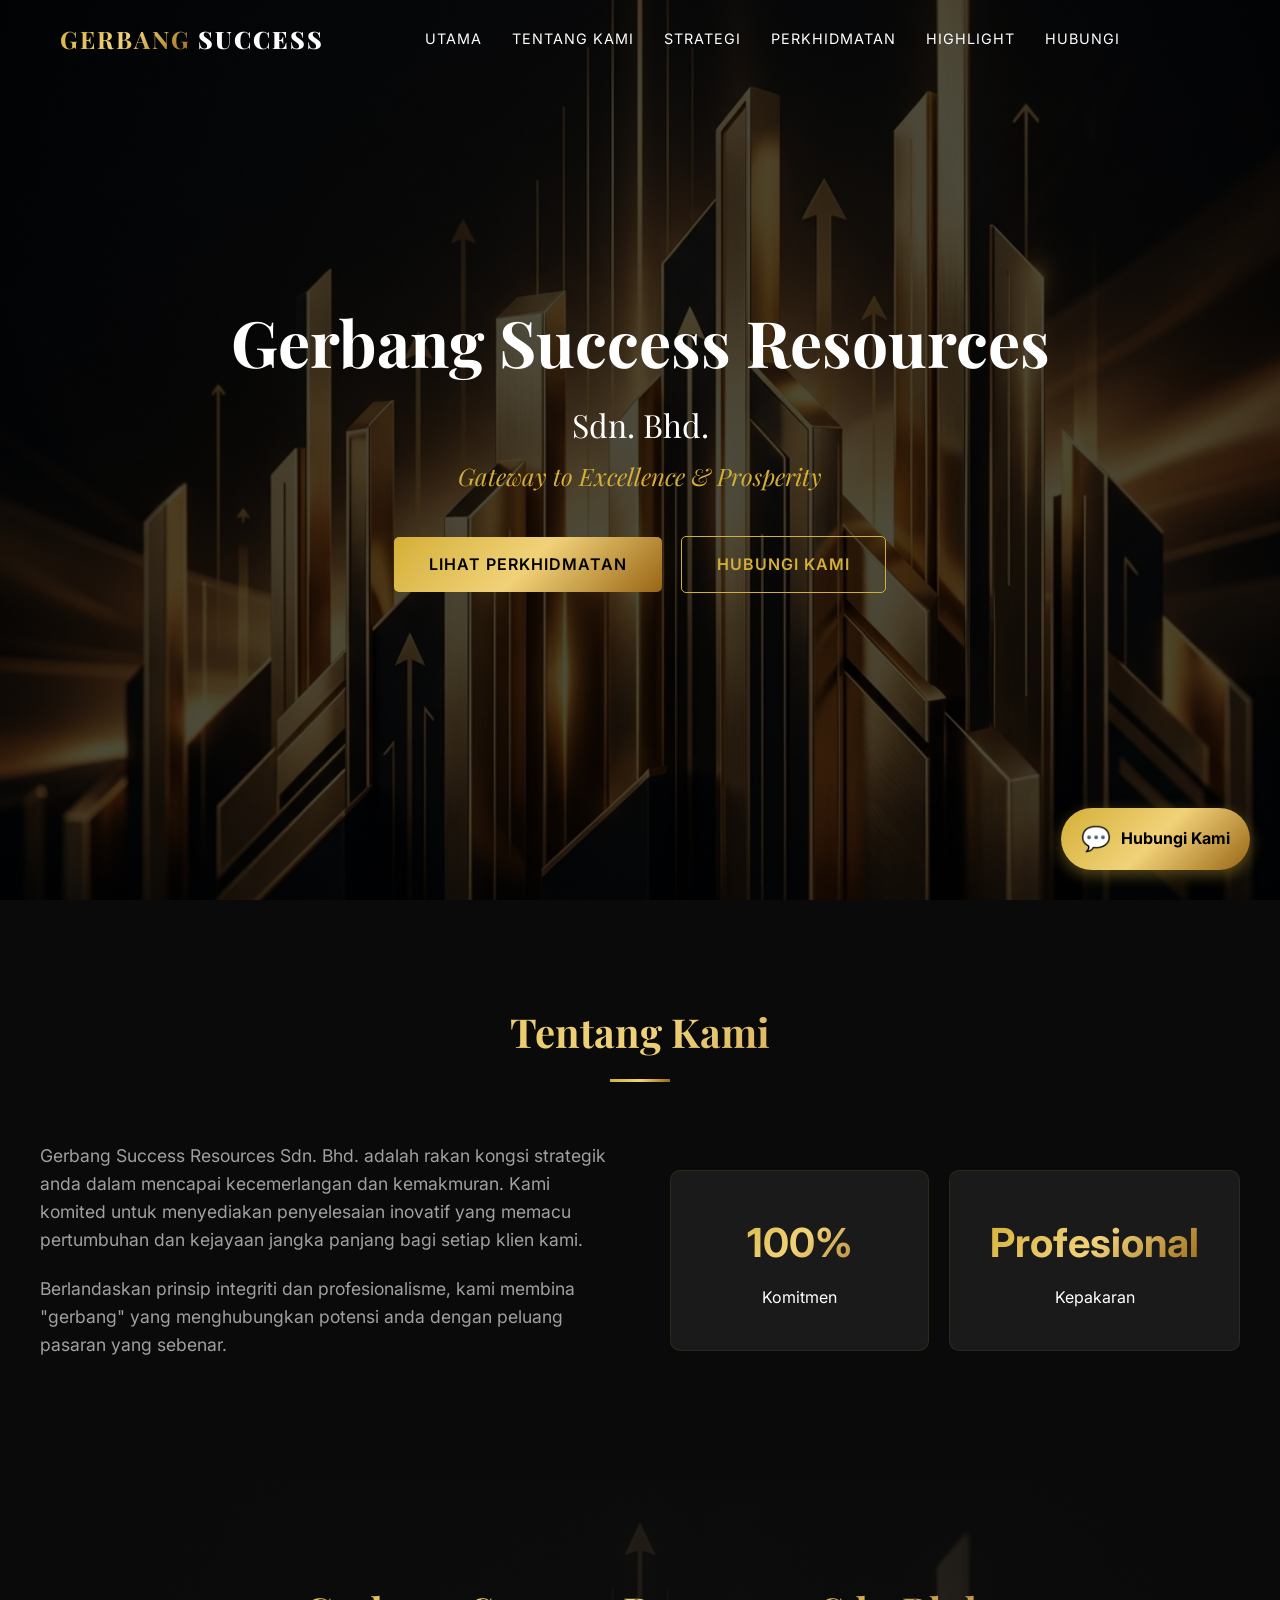
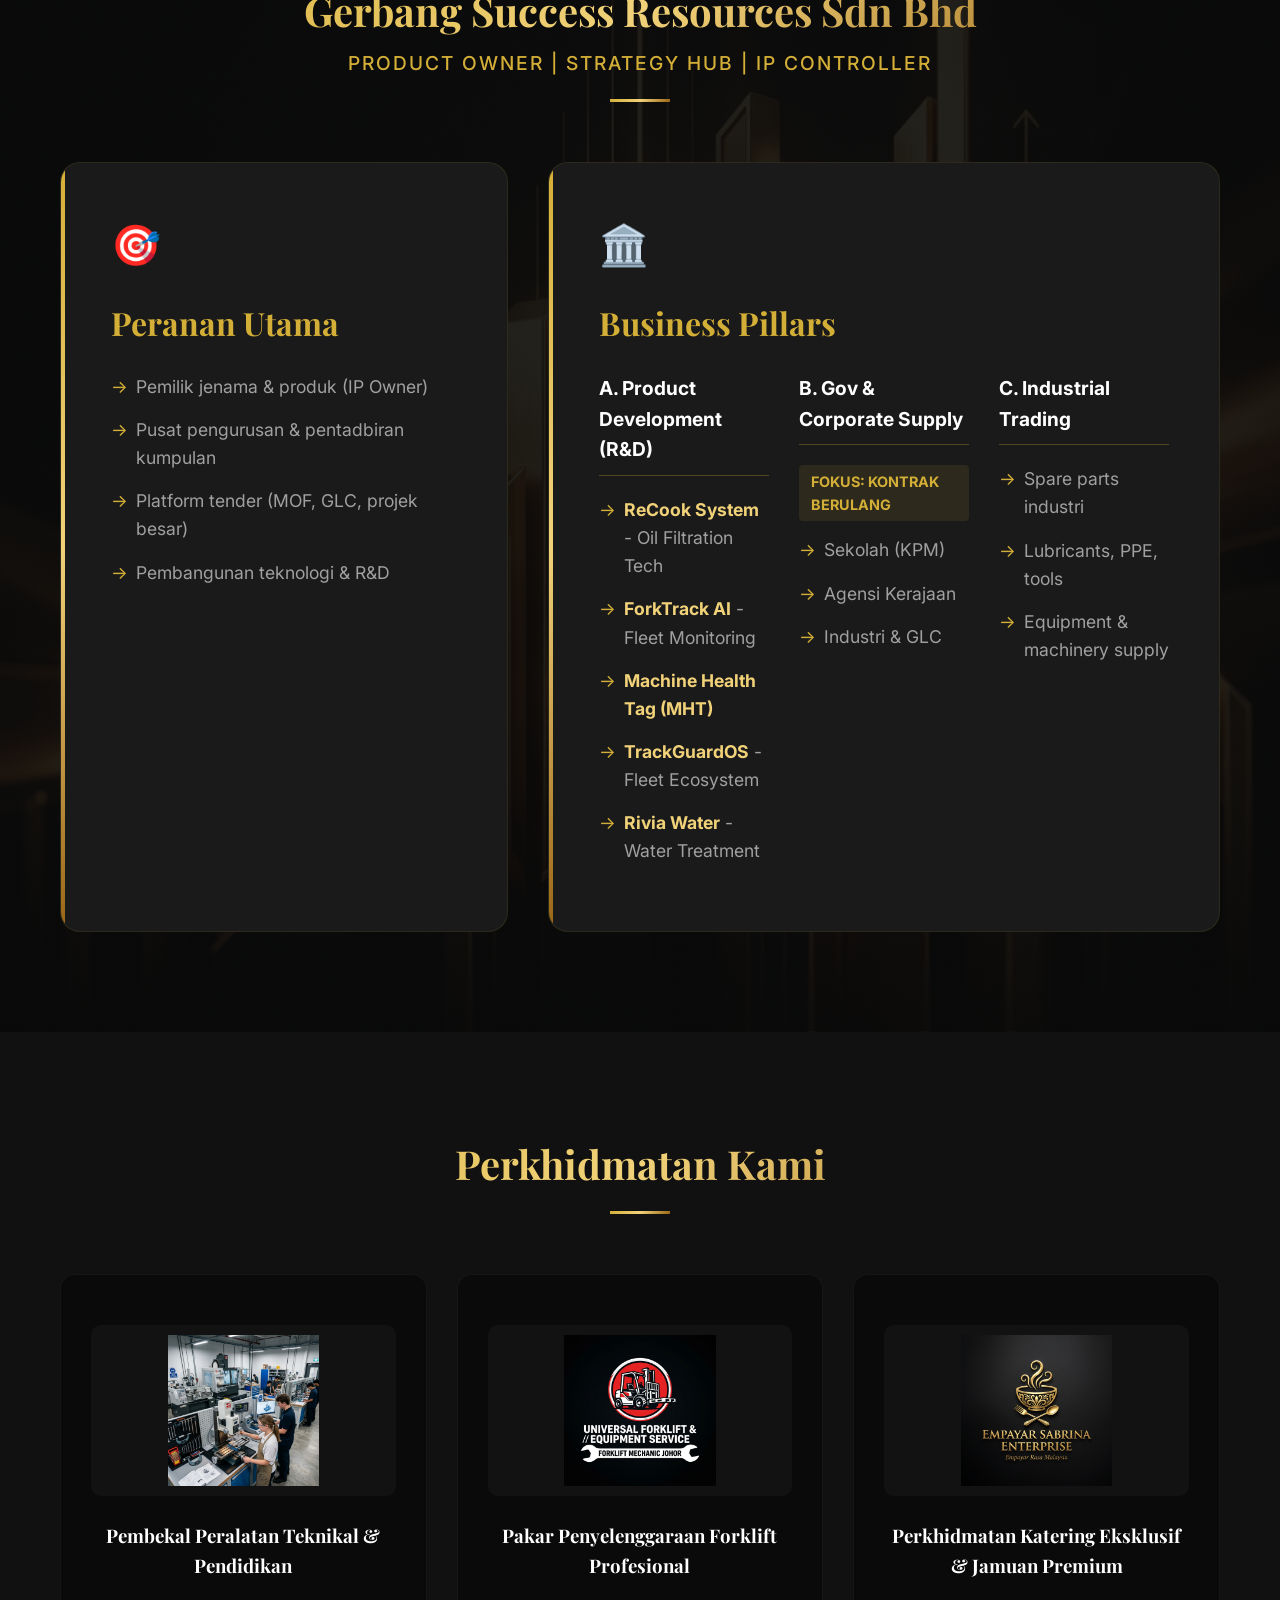
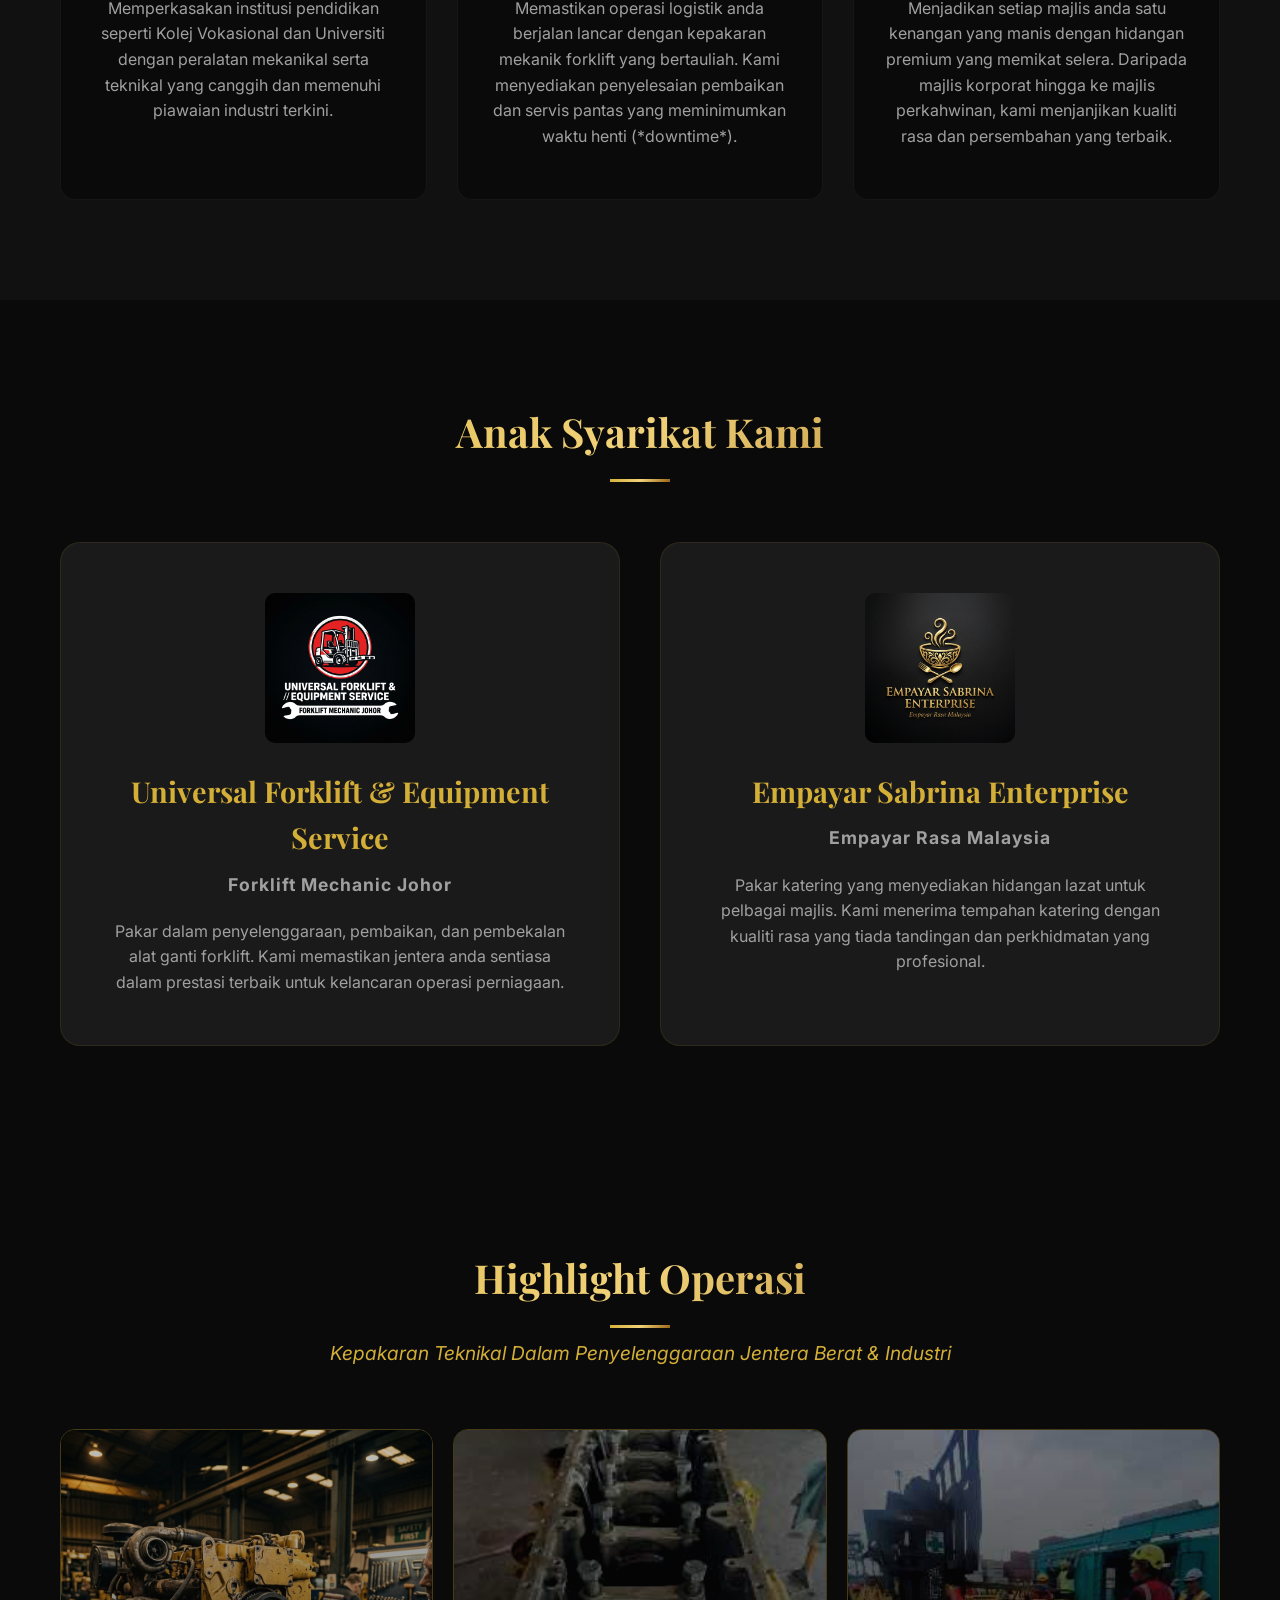
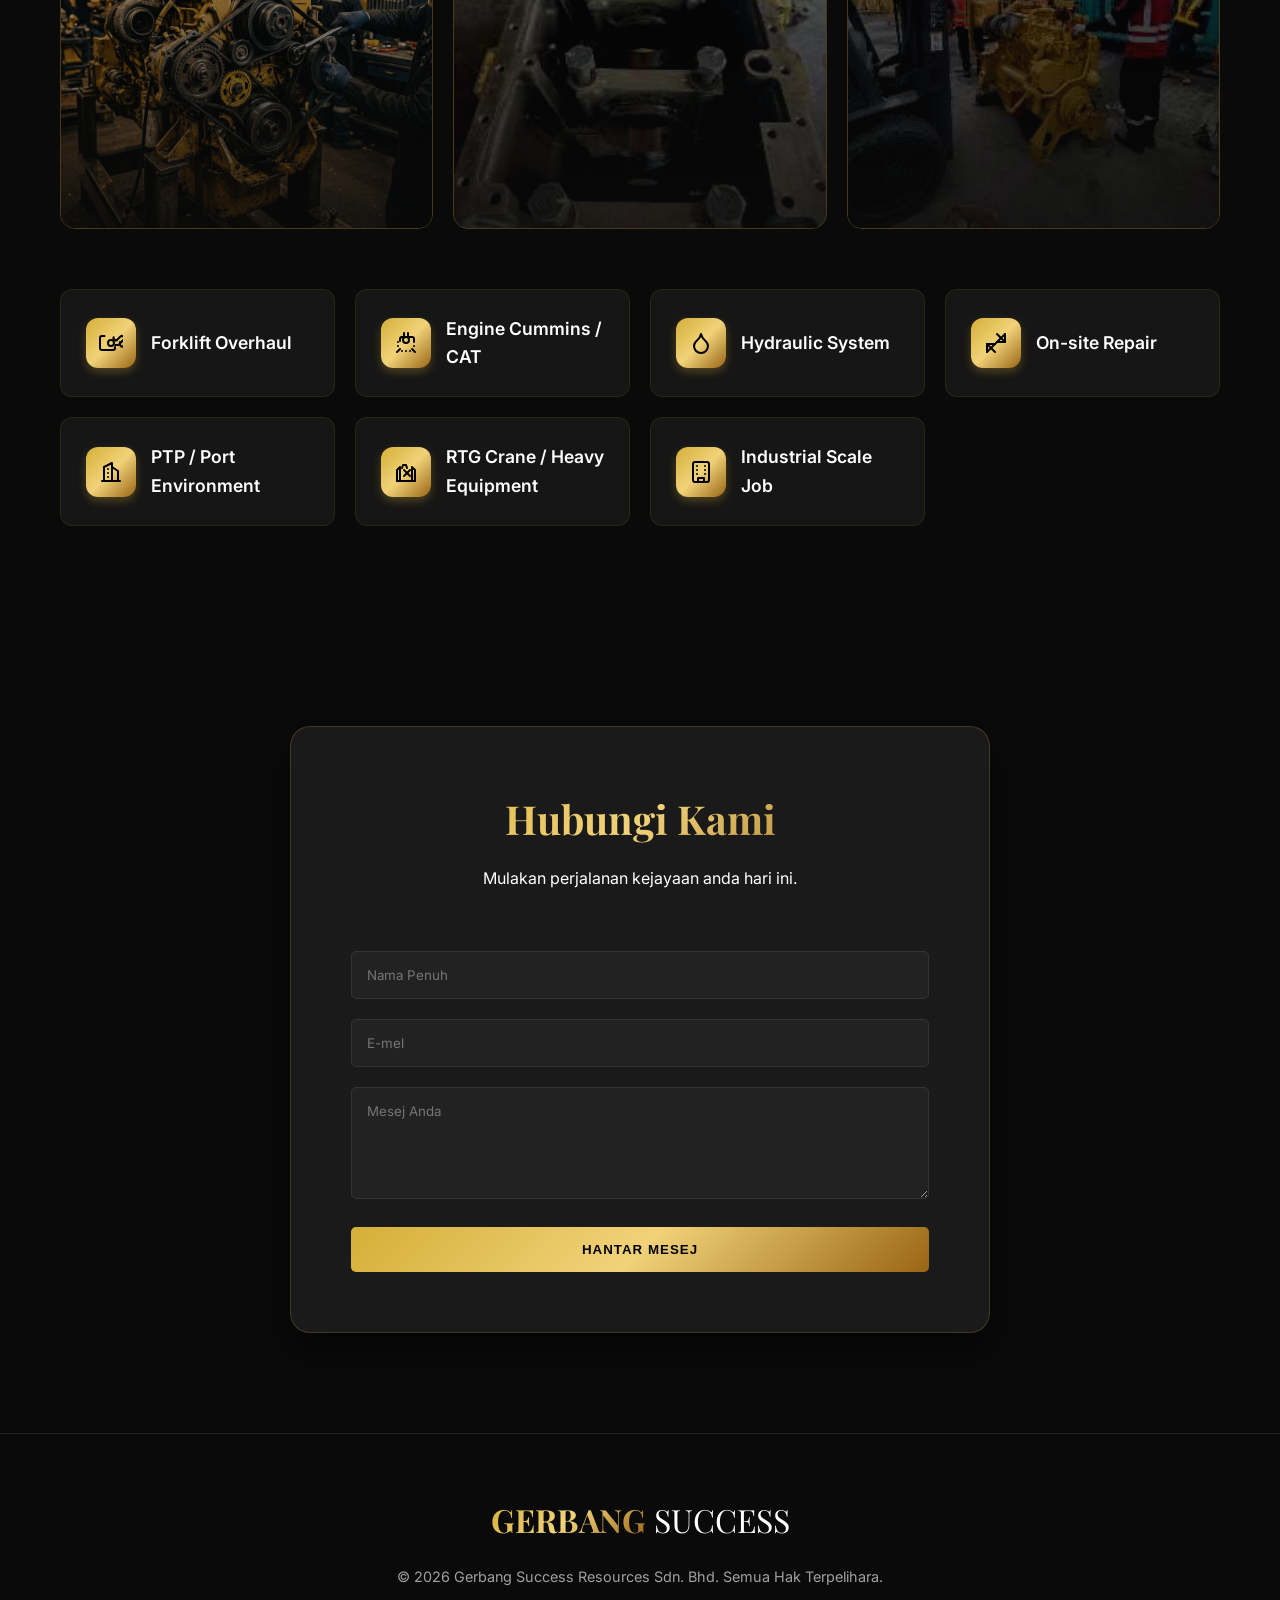
==== index.html @ b946e738 "Add third Business Pillar: Industrial Trading & Supply" ====
<!DOCTYPE html>
<html lang="ms">
<head>
    <meta charset="UTF-8">
    <meta name="viewport" content="width=device-width, initial-scale=1.0">
    <title>Gerbang Success Resources | Excellence & Prosperity</title>
    <link rel="stylesheet" href="index.css">
    <link rel="preconnect" href="https://fonts.googleapis.com">
    <link rel="preconnect" href="https://fonts.gstatic.com" crossorigin>
    <link href="https://fonts.googleapis.com/css2?family=Playfair+Display:ital,wght@0,400..900;1,400..900&family=Inter:wght@100..900&display=swap" rel="stylesheet">
</head>
<body>
    <header id="header">
        <nav class="container">
            <div class="logo">
                <span class="gold-text">GERBANG</span> SUCCESS
            </div>
            <ul class="nav-links">
                <li><a href="#home">Utama</a></li>
                <li><a href="#about">Tentang Kami</a></li>
                <li><a href="#strategy">Strategi</a></li>
                <li><a href="#services">Perkhidmatan</a></li>
                <li><a href="#highlights">Highlight</a></li>
                <li><a href="#contact">Hubungi</a></li>
            </ul>
            <div class="menu-toggle" id="mobile-menu">
                <span></span>
                <span></span>
                <span></span>
            </div>
        </nav>
    </header>

    <section id="home" class="hero">
        <div class="hero-content container">
            <h1 class="fade-in">Gerbang Success Resources <br><span class="subtitle">Sdn. Bhd.</span></h1>
            <p class="tagline fade-in delay-1">Gateway to Excellence & Prosperity</p>
            <div class="cta-group fade-in delay-2">
                <a href="#services" class="btn btn-primary">Lihat Perkhidmatan</a>
                <a href="#contact" class="btn btn-secondary">Hubungi Kami</a>
            </div>
        </div>
    </section>

    <section id="about" class="about container">
        <div class="section-header">
            <h2 class="gold-text">Tentang Kami</h2>
            <div class="divider"></div>
        </div>
        <div class="about-grid">
            <div class="about-text">
                <p>Gerbang Success Resources Sdn. Bhd. adalah rakan kongsi strategik anda dalam mencapai kecemerlangan dan kemakmuran. Kami komited untuk menyediakan penyelesaian inovatif yang memacu pertumbuhan dan kejayaan jangka panjang bagi setiap klien kami.</p>
                <p>Berlandaskan prinsip integriti dan profesionalisme, kami membina "gerbang" yang menghubungkan potensi anda dengan peluang pasaran yang sebenar.</p>
            </div>
            <div class="about-stats">
                <div class="stat-card">
                    <h3 class="gold-text">100%</h3>
                    <p>Komitmen</p>
                </div>
                <div class="stat-card">
                    <h3 class="gold-text">Profesional</h3>
                    <p>Kepakaran</p>
                </div>
            </div>
        </div>
    </section>
    
    <section id="strategy" class="strategy">
        <div class="container">
            <div class="section-header">
                <h2 class="gold-text">Gerbang Success Resources Sdn Bhd</h2>
                <p class="subtitle-gold">Product Owner | Strategy Hub | IP Controller</p>
                <div class="divider"></div>
            </div>

            <div class="strategy-grid">
                <!-- Peranan Utama Card -->
                <div class="strategy-card main-roles">
                    <div class="card-icon">🎯</div>
                    <h3>Peranan Utama</h3>
                    <ul>
                        <li>Pemilik jenama & produk (IP Owner)</li>
                        <li>Pusat pengurusan & pentadbiran kumpulan</li>
                        <li>Platform tender (MOF, GLC, projek besar)</li>
                        <li>Pembangunan teknologi & R&D</li>
                    </ul>
                </div>

                <!-- Business Pillars Card -->
                <div class="strategy-card pillars">
                    <div class="card-icon">🏛️</div>
                    <h3>Business Pillars</h3>
                    <div class="pillars-subgrid">
                        <div class="pillar-box">
                            <h4>A. Product Development (R&D)</h4>
                            <ul>
                                <li><strong>ReCook System</strong> - Oil Filtration Tech</li>
                                <li><strong>ForkTrack AI</strong> - Fleet Monitoring</li>
                                <li><strong>Machine Health Tag (MHT)</strong></li>
                                <li><strong>TrackGuardOS</strong> - Fleet Ecosystem</li>
                                <li><strong>Rivia Water</strong> - Water Treatment</li>
                            </ul>
                        </div>
                        <div class="pillar-box">
                            <h4>B. Gov & Corporate Supply</h4>
                            <p class="focus-text">Fokus: Kontrak Berulang</p>
                            <ul>
                                <li>Sekolah (KPM)</li>
                                <li>Agensi Kerajaan</li>
                                <li>Industri & GLC</li>
                            </ul>
                        </div>
                        <div class="pillar-box">
                            <h4>C. Industrial Trading</h4>
                            <ul>
                                <li>Spare parts industri</li>
                                <li>Lubricants, PPE, tools</li>
                                <li>Equipment & machinery supply</li>
                            </ul>
                        </div>
                    </div>
                </div>
            </div>
        </div>
    </section>

    <section id="services" class="services">
        <div class="container">
            <div class="section-header">
                <h2 class="gold-text">Perkhidmatan Kami</h2>
                <div class="divider"></div>
            </div>
            <div class="services-grid">
                <div class="service-card">
                    <div class="service-img">
                        <img src="tech_edu_service.png" alt="Peralatan Teknikal">
                    </div>
                    <h3>Pembekal Peralatan Teknikal & Pendidikan</h3>
                    <p>Memperkasakan institusi pendidikan seperti Kolej Vokasional dan Universiti dengan peralatan mekanikal serta teknikal yang canggih dan memenuhi piawaian industri terkini.</p>
                </div>
                <div class="service-card">
                    <div class="service-img">
                        <img src="forklift_logo.png" alt="Servis Forklift">
                    </div>
                    <h3>Pakar Penyelenggaraan Forklift Profesional</h3>
                    <p>Memastikan operasi logistik anda berjalan lancar dengan kepakaran mekanik forklift yang bertauliah. Kami menyediakan penyelesaian pembaikan dan servis pantas yang meminimumkan waktu henti (*downtime*).</p>
                </div>
                <div class="service-card">
                    <div class="service-img">
                        <img src="catering_logo.png" alt="Katering Premium">
                    </div>
                    <h3>Perkhidmatan Katering Eksklusif & Jamuan Premium</h3>
                    <p>Menjadikan setiap majlis anda satu kenangan yang manis dengan hidangan premium yang memikat selera. Daripada majlis korporat hingga ke majlis perkahwinan, kami menjanjikan kualiti rasa dan persembahan yang terbaik.</p>
                </div>
            </div>
        </div>
    </section>

    <section id="subsidiaries" class="subsidiaries">
        <div class="container">
            <div class="section-header">
                <h2 class="gold-text">Anak Syarikat Kami</h2>
                <div class="divider"></div>
            </div>
            <div class="subsidiary-grid">
                <div class="sub-card">
                    <div class="sub-logo-img">
                        <img src="forklift_logo.png" alt="Universal Forklift Logo">
                    </div>
                    <h3>Universal Forklift & Equipment Service</h3>
                    <p class="sub-tag">Forklift Mechanic Johor</p>
                    <p>Pakar dalam penyelenggaraan, pembaikan, dan pembekalan alat ganti forklift. Kami memastikan jentera anda sentiasa dalam prestasi terbaik untuk kelancaran operasi perniagaan.</p>
                </div>
                <div class="sub-card">
                    <div class="sub-logo-img">
                        <img src="catering_logo.png" alt="Empayar Sabrina Logo">
                    </div>
                    <h3>Empayar Sabrina Enterprise</h3>
                    <p class="sub-tag">Empayar Rasa Malaysia</p>
                    <p>Pakar katering yang menyediakan hidangan lazat untuk pelbagai majlis. Kami menerima tempahan katering dengan kualiti rasa yang tiada tandingan dan perkhidmatan yang profesional.</p>
                </div>
            </div>
        </div>
    </section>

    <section id="highlights" class="highlights">
        <div class="container">
            <div class="section-header">
                <h2 class="gold-text">Highlight Operasi</h2>
                <div class="divider"></div>
                <p class="highlight-intro">Kepakaran Teknikal Dalam Penyelenggaraan Jentera Berat & Industri</p>
            </div>
            
            <div class="highlight-grid">
                <div class="highlight-image-box">
                    <img src="repair_engine_1.png" alt="Forklift Overhaul">
                    <div class="image-caption">Proses Overhaul Enjin (HD)</div>
                </div>
                <div class="highlight-image-box">
                    <img src="engine_block_cat.jpg" alt="Engine Cummins / CAT" class="overlay-img">
                    <div class="image-caption">Komponen Enjin CAT / Cummins</div>
                </div>
                <div class="highlight-image-box">
                    <img src="port_onsite_repair.jpg" alt="PTP / Port Environment" class="overlay-img">
                    <div class="image-caption">On-site Repair @ PTP Port</div>
                </div>
            </div>

            <div class="highlight-list">
                <div class="highlight-item">
                    <div class="icon-box">
                        <svg width="24" height="24" viewBox="0 0 24 24" fill="none" stroke="currentColor" stroke-width="2" stroke-linecap="round" stroke-linejoin="round"><path d="M14.7 6.3a1 1 0 0 0 0 1.4l1.6 1.6a1 1 0 0 0 1.4 0l3.77-3.77a2 2 0 0 1 2.82 0l.3.3a2 2 0 0 1 0 2.82l-3.78 3.78a1 1 0 0 0 0 1.4l1.6 1.6a1 1 0 0 0 1.4 0l3.78-3.78a2 2 0 0 1 2.82 0l.3.3a2 2 0 0 1 0 2.82l-3.78 3.78a1 1 0 0 0 0 1.4l1.6 1.6a1 1 0 0 0 1.4 0l3.77-3.77a2 2 0 0 1 2.82 0l.3.3a2 2 0 0 1 0 2.82l-3.77 3.77a1 1 0 0 0 0 1.4l1.6 1.6a1 1 0 0 0 1.4 0l3.77-3.77a2 2 0 0 1 2.82 0l.3.3a2 2 0 0 1 0 2.82l-3.77 3.77"></path><circle cx="12" cy="12" r="3"></circle><path d="M16 16v1a2 2 0 0 1-2 2H3a2 2 0 0 1-2-2V7a2 2 0 0 1 2-2h2.5"></path><path d="M21 11v1a2 2 0 0 1-2 2h-2.5"></path></svg>
                    </div>
                    <h3>Forklift Overhaul</h3>
                </div>
                <div class="highlight-item">
                    <div class="icon-box">
                        <svg width="24" height="24" viewBox="0 0 24 24" fill="none" stroke="currentColor" stroke-width="2" stroke-linecap="round" stroke-linejoin="round"><path d="M10 2v3a1 1 0 0 0 1 1h2a1 1 0 0 0 1-1V2"></path><path d="M4 11v.01"></path><path d="M4 15v.01"></path><path d="M8 20v.01"></path><path d="M12 20v.01"></path><path d="M16 20v.01"></path><path d="M20 15v.01"></path><path d="M20 11v.01"></path><path d="M14 6h4a2 2 0 0 1 2 2v2"></path><path d="M6 10V8a2 2 0 0 1 2-2h2"></path><path d="m3 21 3-3"></path><path d="m21 21-3-3"></path><path d="M12 12a3 3 0 1 0 0-6 3 3 0 0 0 0 6Z"></path></svg>
                    </div>
                    <h3>Engine Cummins / CAT</h3>
                </div>
                <div class="highlight-item">
                    <div class="icon-box">
                        <svg width="24" height="24" viewBox="0 0 24 24" fill="none" stroke="currentColor" stroke-width="2" stroke-linecap="round" stroke-linejoin="round"><path d="M12 22a7 7 0 0 0 7-7c0-2-1-3.9-3-5.5s-3.5-4-4-6.5c-.5 2.5-2 4.9-4 6.5C6 11.1 5 13 5 15a7 7 0 0 0 7 7Z"></path></svg>
                    </div>
                    <h3>Hydraulic System</h3>
                </div>
                <div class="highlight-item">
                    <div class="icon-box">
                        <svg width="24" height="24" viewBox="0 0 24 24" fill="none" stroke="currentColor" stroke-width="2" stroke-linecap="round" stroke-linejoin="round"><path d="m21 11-8-8"></path><path d="M21 3v8h-8"></path><path d="M21 3 3 21"></path><path d="m3 13 8 8"></path><path d="M3 21v-8h8"></path></svg>
                    </div>
                    <h3>On-site Repair</h3>
                </div>
                <div class="highlight-item">
                    <div class="icon-box">
                        <svg width="24" height="24" viewBox="0 0 24 24" fill="none" stroke="currentColor" stroke-width="2" stroke-linecap="round" stroke-linejoin="round"><path d="M3 21h18"></path><path d="M5 21V7l8-4v18"></path><path d="M19 21V11l-6-4v14"></path><path d="M9 9v.01"></path><path d="M9 13v.01"></path><path d="M9 17v.01"></path></svg>
                    </div>
                    <h3>PTP / Port Environment</h3>
                </div>
                <div class="highlight-item">
                    <div class="icon-box">
                        <svg width="24" height="24" viewBox="0 0 24 24" fill="none" stroke="currentColor" stroke-width="2" stroke-linecap="round" stroke-linejoin="round"><path d="M3 21h18"></path><path d="m13 13-3-3"></path><path d="m13 13 3-3"></path><path d="m13 13-3 3"></path><path d="m13 13 3 3"></path><path d="M21 21V10l-3-3v14"></path><path d="M3 21V10l3-3v14"></path><path d="m13 8-1-3h-3l-1 3"></path></svg>
                    </div>
                    <h3>RTG Crane / Heavy Equipment</h3>
                </div>
                <div class="highlight-item">
                    <div class="icon-box">
                        <svg width="24" height="24" viewBox="0 0 24 24" fill="none" stroke="currentColor" stroke-width="2" stroke-linecap="round" stroke-linejoin="round"><rect width="16" height="20" x="4" y="2" rx="2" ry="2"></rect><path d="M9 22v-4h6v4"></path><path d="M8 6h.01"></path><path d="M16 6h.01"></path><path d="M8 10h.01"></path><path d="M16 10h.01"></path><path d="M8 14h.01"></path><path d="M16 14h.01"></path></svg>
                    </div>
                    <h3>Industrial Scale Job</h3>
                </div>
            </div>
        </div>
    </section>

    <section id="contact" class="contact container">
        <div class="contact-box">
            <div class="section-header">
                <h2 class="gold-text">Hubungi Kami</h2>
                <p>Mulakan perjalanan kejayaan anda hari ini.</p>
            </div>
            <form class="contact-form">
                <div class="form-group">
                    <input type="text" placeholder="Nama Penuh" required>
                </div>
                <div class="form-group">
                    <input type="email" placeholder="E-mel" required>
                </div>
                <div class="form-group">
                    <textarea placeholder="Mesej Anda" rows="5" required></textarea>
                </div>
                <button type="submit" class="btn btn-primary full-width">Hantar Mesej</button>
            </form>
        </div>
    </section>

    <footer>
        <div class="container">
            <div class="footer-content">
                <div class="footer-logo">
                    <span class="gold-text">GERBANG</span> SUCCESS
                </div>
                <p>&copy; 2026 Gerbang Success Resources Sdn. Bhd. Semua Hak Terpelihara.</p>
            </div>
        </div>
    </footer>

    <a href="https://wa.me/60177045095" class="whatsapp-float" target="_blank">
        <span class="wa-icon">💬</span>
        <span class="wa-text">Hubungi Kami</span>
    </a>

    <script src="main.js"></script>
</body>
</html>
---- index.css ----
:root {
    --primary-gold: #D4AF37;
    --light-gold: #F1D279;
    --dark-gold: #996515;
    --bg-black: #0A0A0A;
    --bg-card: #1A1A1A;
    --text-white: #FFFFFF;
    --text-gray: #A0A0A0;
    --font-heading: 'Playfair Display', serif;
    --font-body: 'Inter', sans-serif;
    --gold-gradient: linear-gradient(135deg, #D4AF37 0%, #F1D279 50%, #996515 100%);
}

* {
    margin: 0;
    padding: 0;
    box-sizing: border-box;
}

html {
    scroll-behavior: smooth;
}

body {
    background-color: var(--bg-black);
    color: var(--text-white);
    font-family: var(--font-body);
    line-height: 1.6;
    overflow-x: hidden;
}

.container {
    max-width: 1200px;
    margin: 0 auto;
    padding: 0 20px;
}

.gold-text {
    background: var(--gold-gradient);
    -webkit-background-clip: text;
    -webkit-text-fill-color: transparent;
    font-weight: bold;
}

/* Header & Nav */
header {
    position: fixed;
    top: 0;
    width: 100%;
    z-index: 1000;
    padding: 20px 0;
    transition: background 0.3s ease;
}

header.scrolled {
    background: rgba(10, 10, 10, 0.95);
    backdrop-filter: blur(10px);
    border-bottom: 1px solid rgba(212, 175, 55, 0.2);
    padding: 15px 0;
}

nav {
    display: flex;
    justify-content: space-between;
    align-items: center;
}

.logo {
    font-family: var(--font-heading);
    font-size: 1.5rem;
    font-weight: 900;
    letter-spacing: 2px;
}

.nav-links {
    display: flex;
    list-style: none;
    gap: 30px;
}

.nav-links a {
    text-decoration: none;
    color: var(--text-white);
    font-size: 0.9rem;
    text-transform: uppercase;
    letter-spacing: 1px;
    transition: color 0.3s;
}

.nav-links a:hover {
    color: var(--primary-gold);
}

/* Hero Section */
.hero {
    height: 100vh;
    background: linear-gradient(rgba(0,0,0,0.7), rgba(0,0,0,0.7)), url('hero_background.png');
    background-size: cover;
    background-position: center;
    display: flex;
    align-items: center;
    text-align: center;
}

.hero h1 {
    font-family: var(--font-heading);
    font-size: 4rem;
    margin-bottom: 10px;
    line-height: 1.1;
}

.hero .subtitle {
    font-size: 2rem;
    font-weight: 300;
}

.hero .tagline {
    font-size: 1.5rem;
    color: var(--primary-gold);
    margin-bottom: 40px;
    font-style: italic;
    font-family: var(--font-heading);
}

/* Buttons */
.btn {
    padding: 15px 35px;
    border-radius: 5px;
    text-decoration: none;
    font-weight: 600;
    text-transform: uppercase;
    letter-spacing: 1px;
    transition: all 0.3s ease;
    display: inline-block;
    cursor: pointer;
}

.btn-primary {
    background: var(--gold-gradient);
    color: #000;
    border: none;
}

.btn-primary:hover {
    transform: translateY(-3px);
    box-shadow: 0 10px 20px rgba(212, 175, 55, 0.3);
}

.btn-secondary {
    background: transparent;
    color: var(--primary-gold);
    border: 1px solid var(--primary-gold);
    margin-left: 15px;
}

.btn-secondary:hover {
    background: rgba(212, 175, 55, 0.1);
    transform: translateY(-3px);
}

/* Section Header */
.section-header {
    text-align: center;
    margin-bottom: 60px;
}

.section-header h2 {
    font-family: var(--font-heading);
    font-size: 2.5rem;
    margin-bottom: 15px;
}

.divider {
    width: 60px;
    height: 3px;
    background: var(--gold-gradient);
    margin: 0 auto;
}

/* About Section */
.about {
    padding: 100px 0;
}

.about-grid {
    display: grid;
    grid-template-columns: 1fr 1fr;
    gap: 60px;
    align-items: center;
}

.about-text p {
    margin-bottom: 20px;
    color: var(--text-gray);
    font-size: 1.1rem;
}

.about-stats {
    display: grid;
    grid-template-columns: 1fr 1fr;
    gap: 20px;
}

.stat-card {
    background: var(--bg-card);
    padding: 40px;
    border-radius: 10px;
    text-align: center;
    border: 1px solid rgba(212, 175, 55, 0.1);
}

.stat-card h3 {
    font-size: 2.5rem;
    margin-bottom: 10px;
}

/* Services Section */
.services {
    padding: 100px 0;
    background: #111;
}

.services-grid {
    display: grid;
    grid-template-columns: repeat(auto-fit, minmax(300px, 1fr));
    gap: 30px;
}

.service-card {
    background: var(--bg-black);
    padding: 50px 30px;
    border-radius: 15px;
    text-align: center;
    transition: transform 0.3s;
    border: 1px solid rgba(255, 255, 255, 0.05);
}

.service-card:hover {
    transform: translateY(-10px);
    border-color: var(--primary-gold);
}

.service-img {
    width: 100%;
    aspect-ratio: 16 / 9;
    margin-bottom: 25px;
    overflow: hidden;
    border-radius: 10px;
    background: rgba(255, 255, 255, 0.03);
    display: flex;
    align-items: center;
    justify-content: center;
}

.service-img img {
    width: 100%;
    height: 100%;
    object-fit: contain; /* Changed to contain to respect logo ratios */
    padding: 10px; /* Add some padding for logos */
    transition: transform 0.3s;
}

.service-card:hover .service-img img {
    transform: scale(1.1);
}

.service-card h3 {
    margin-bottom: 15px;
    font-family: var(--font-heading);
}

.service-card p {
    color: var(--text-gray);
}

/* Subsidiaries Section */
.subsidiaries {
    padding: 100px 0;
    background: var(--bg-black);
}

.subsidiary-grid {
    display: grid;
    grid-template-columns: 1fr 1fr;
    gap: 40px;
}

.sub-card {
    background: var(--bg-card);
    padding: 50px;
    border-radius: 20px;
    border: 1px solid rgba(212, 175, 55, 0.1);
    transition: all 0.3s ease;
    text-align: center;
}

.sub-card:hover {
    transform: translateY(-10px);
    border-color: var(--primary-gold);
    box-shadow: 0 10px 30px rgba(0,0,0,0.5);
}

.sub-logo-img {
    width: 150px;
    height: 150px;
    margin: 0 auto 25px;
    display: flex;
    align-items: center;
    justify-content: center;
}

.sub-logo-img img {
    max-width: 100%;
    max-height: 100%;
    object-fit: contain;
    border-radius: 10px;
}

.sub-card h3 {
    font-family: var(--font-heading);
    font-size: 1.8rem;
    margin-bottom: 10px;
    color: var(--primary-gold);
}

.sub-tag {
    font-weight: bold;
    color: var(--text-white);
    margin-bottom: 20px;
    font-size: 1.1rem;
    letter-spacing: 1px;
}

.sub-card p {
    color: var(--text-gray);
}

/* Contact Section */
.contact {
    padding: 100px 0;
}

.contact-box {
    max-width: 700px;
    margin: 0 auto;
    background: var(--bg-card);
    padding: 60px;
    border-radius: 20px;
    box-shadow: 0 20px 40px rgba(0,0,0,0.5);
    border: 1px solid rgba(212, 175, 55, 0.2);
}

.contact-form .form-group {
    margin-bottom: 20px;
}

.contact-form input, 
.contact-form textarea {
    width: 100%;
    padding: 15px;
    background: #222;
    border: 1px solid #333;
    color: #fff;
    border-radius: 5px;
    font-family: var(--font-body);
}

.contact-form input:focus, 
.contact-form textarea:focus {
    border-color: var(--primary-gold);
    outline: none;
}

.full-width {
    width: 100%;
}

/* Footer */
footer {
    padding: 60px 0;
    border-top: 1px solid #222;
    text-align: center;
}

.footer-logo {
    font-family: var(--font-heading);
    font-size: 2rem;
    margin-bottom: 20px;
}

footer p {
    color: var(--text-gray);
    font-size: 0.9rem;
}

/* Animations */
.fade-in {
    opacity: 0;
    transform: translateY(20px);
    animation: fadeInUp 1s forwards;
}

.delay-1 { animation-delay: 0.3s; }
.delay-2 { animation-delay: 0.6s; }

@keyframes fadeInUp {
    to {
        opacity: 1;
        transform: translateY(0);
    }
}

/* Mobile Responsive */
@media (max-width: 768px) {
    .hero h1 { font-size: 2.5rem; }
    .about-grid { grid-template-columns: 1fr; }
    .nav-links { display: none; }
}

/* WhatsApp Float */
.whatsapp-float {
    position: fixed;
    bottom: 30px;
    right: 30px;
    background: var(--gold-gradient);
    color: #000;
    padding: 12px 20px;
    border-radius: 50px;
    text-decoration: none;
    display: flex;
    align-items: center;
    gap: 10px;
    font-weight: bold;
    box-shadow: 0 5px 15px rgba(212, 175, 55, 0.4);
    z-index: 1000;
    transition: all 0.3s ease;
}

.whatsapp-float:hover {
    transform: scale(1.05) translateY(-5px);
    box-shadow: 0 8px 25px rgba(212, 175, 55, 0.6);
}

.wa-icon {
    font-size: 1.5rem;
}

@media (max-width: 768px) {
    .whatsapp-float {
        bottom: 20px;
        right: 20px;
        padding: 10px 15px;
    }
    .wa-text {
        display: none;
    }
}

/* Highlight Section Styles */
.highlights {
    padding: 100px 0;
    background: linear-gradient(rgba(10, 10, 10, 0.8), rgba(10, 10, 10, 0.8)), url('hero_background.png');
    background-size: cover;
    background-attachment: fixed;
}

.highlight-intro {
    color: var(--primary-gold);
    font-size: 1.2rem;
    margin-top: 10px;
    font-style: italic;
}

.highlight-grid {
    display: grid;
    grid-template-columns: repeat(auto-fit, minmax(300px, 1fr));
    gap: 20px;
    margin-bottom: 60px;
}

.highlight-image-box {
    position: relative;
    border-radius: 15px;
    overflow: hidden;
    height: 400px;
    border: 1px solid rgba(212, 175, 55, 0.3);
    transition: all 0.5s ease;
}

.highlight-image-box img {
    width: 100%;
    height: 100%;
    object-fit: cover;
    transition: transform 0.5s ease;
}

.highlight-image-box:hover img {
    transform: scale(1.1);
}

.image-caption {
    position: absolute;
    bottom: 0;
    left: 0;
    right: 0;
    background: linear-gradient(transparent, rgba(0,0,0,0.9));
    padding: 20px;
    color: var(--primary-gold);
    font-weight: bold;
    font-size: 1.1rem;
    transform: translateY(100%);
    transition: transform 0.3s ease;
}

.highlight-image-box:hover .image-caption {
    transform: translateY(0);
}

.highlight-list {
    display: grid;
    grid-template-columns: repeat(auto-fit, minmax(250px, 1fr));
    gap: 20px;
}

.highlight-item {
    background: rgba(26, 26, 26, 0.8);
    backdrop-filter: blur(5px);
    padding: 25px;
    border-radius: 12px;
    display: flex;
    align-items: center;
    gap: 15px;
    border: 1px solid rgba(212, 175, 55, 0.1);
    transition: all 0.3s ease;
}

.highlight-item:hover {
    border-color: var(--primary-gold);
    transform: translateX(10px);
    background: rgba(212, 175, 55, 0.05);
}

.highlight-item .icon-box {
    width: 50px;
    height: 50px;
    display: flex;
    align-items: center;
    justify-content: center;
    background: var(--gold-gradient);
    border-radius: 12px;
    color: #000;
    flex-shrink: 0;
    box-shadow: 0 4px 10px rgba(212, 175, 55, 0.3);
}

.highlight-item svg {
    width: 24px;
    height: 24px;
    stroke: #000;
}

.highlight-item h3 {
    font-size: 1.1rem;
    color: var(--text-white);
    margin: 0;
    font-weight: 600;
}

/* Pixel Fix Overlay */
.overlay-img {
    filter: brightness(0.6) contrast(1.2);
}

.highlight-image-box::after {
    content: '';
    position: absolute;
    inset: 0;
    background: linear-gradient(rgba(10,10,10,0.2), rgba(10,10,10,0.8));
    pointer-events: none;
}

/* Strategy Hub Section */
.strategy {
    padding: 100px 0;
    background: linear-gradient(rgba(10, 10, 10, 0.9), rgba(10, 10, 10, 0.9)), url('hero_background.png');
    background-size: cover;
    background-position: center;
}

.subtitle-gold {
    color: var(--primary-gold);
    font-size: 1.2rem;
    letter-spacing: 2px;
    font-weight: 500;
    margin-top: -10px;
    margin-bottom: 20px;
    text-transform: uppercase;
}

.strategy-grid {
    display: grid;
    grid-template-columns: 1fr 1.5fr;
    gap: 40px;
    margin-top: 40px;
}

.strategy-card {
    background: var(--bg-card);
    padding: 50px;
    border-radius: 20px;
    border: 1px solid rgba(212, 175, 55, 0.1);
    position: relative;
    overflow: hidden;
    transition: all 0.3s ease;
}

.strategy-card:hover {
    border-color: var(--primary-gold);
    transform: translateY(-5px);
    box-shadow: 0 10px 40px rgba(0,0,0,0.6);
}

.strategy-card::before {
    content: '';
    position: absolute;
    top: 0;
    left: 0;
    width: 4px;
    height: 100%;
    background: var(--gold-gradient);
}

.card-icon {
    font-size: 2.5rem;
    margin-bottom: 20px;
}

.strategy-card h3 {
    font-family: var(--font-heading);
    font-size: 2rem;
    margin-bottom: 25px;
    color: var(--primary-gold);
}

.strategy-card ul {
    list-style: none;
}

.strategy-card li {
    margin-bottom: 15px;
    padding-left: 25px;
    position: relative;
    color: var(--text-gray);
    font-size: 1.1rem;
}

.strategy-card li::before {
    content: '→';
    position: absolute;
    left: 0;
    color: var(--primary-gold);
}

.pillars-subgrid {
    display: grid;
    grid-template-columns: repeat(3, 1fr);
    gap: 30px;
}

.pillar-box h4 {
    color: var(--text-white);
    margin-bottom: 20px;
    font-size: 1.2rem;
    border-bottom: 1px solid rgba(212, 175, 55, 0.3);
    padding-bottom: 10px;
}

.pillar-box li strong {
    color: var(--light-gold);
}

.focus-text {
    color: var(--primary-gold);
    font-weight: bold;
    font-size: 0.9rem;
    margin-bottom: 15px;
    text-transform: uppercase;
    background: rgba(212, 175, 55, 0.1);
    display: inline-block;
    padding: 5px 12px;
    border-radius: 4px;
}

@media (max-width: 992px) {
    .strategy-grid {
        grid-template-columns: 1fr;
    }
    .pillars-subgrid {
        grid-template-columns: 1fr;
    }
}

@media (max-width: 768px) {
    .highlight-image-box {
        height: 300px;
    }
    .image-caption {
        transform: translateY(0);
        background: rgba(0,0,0,0.6);
    }
}
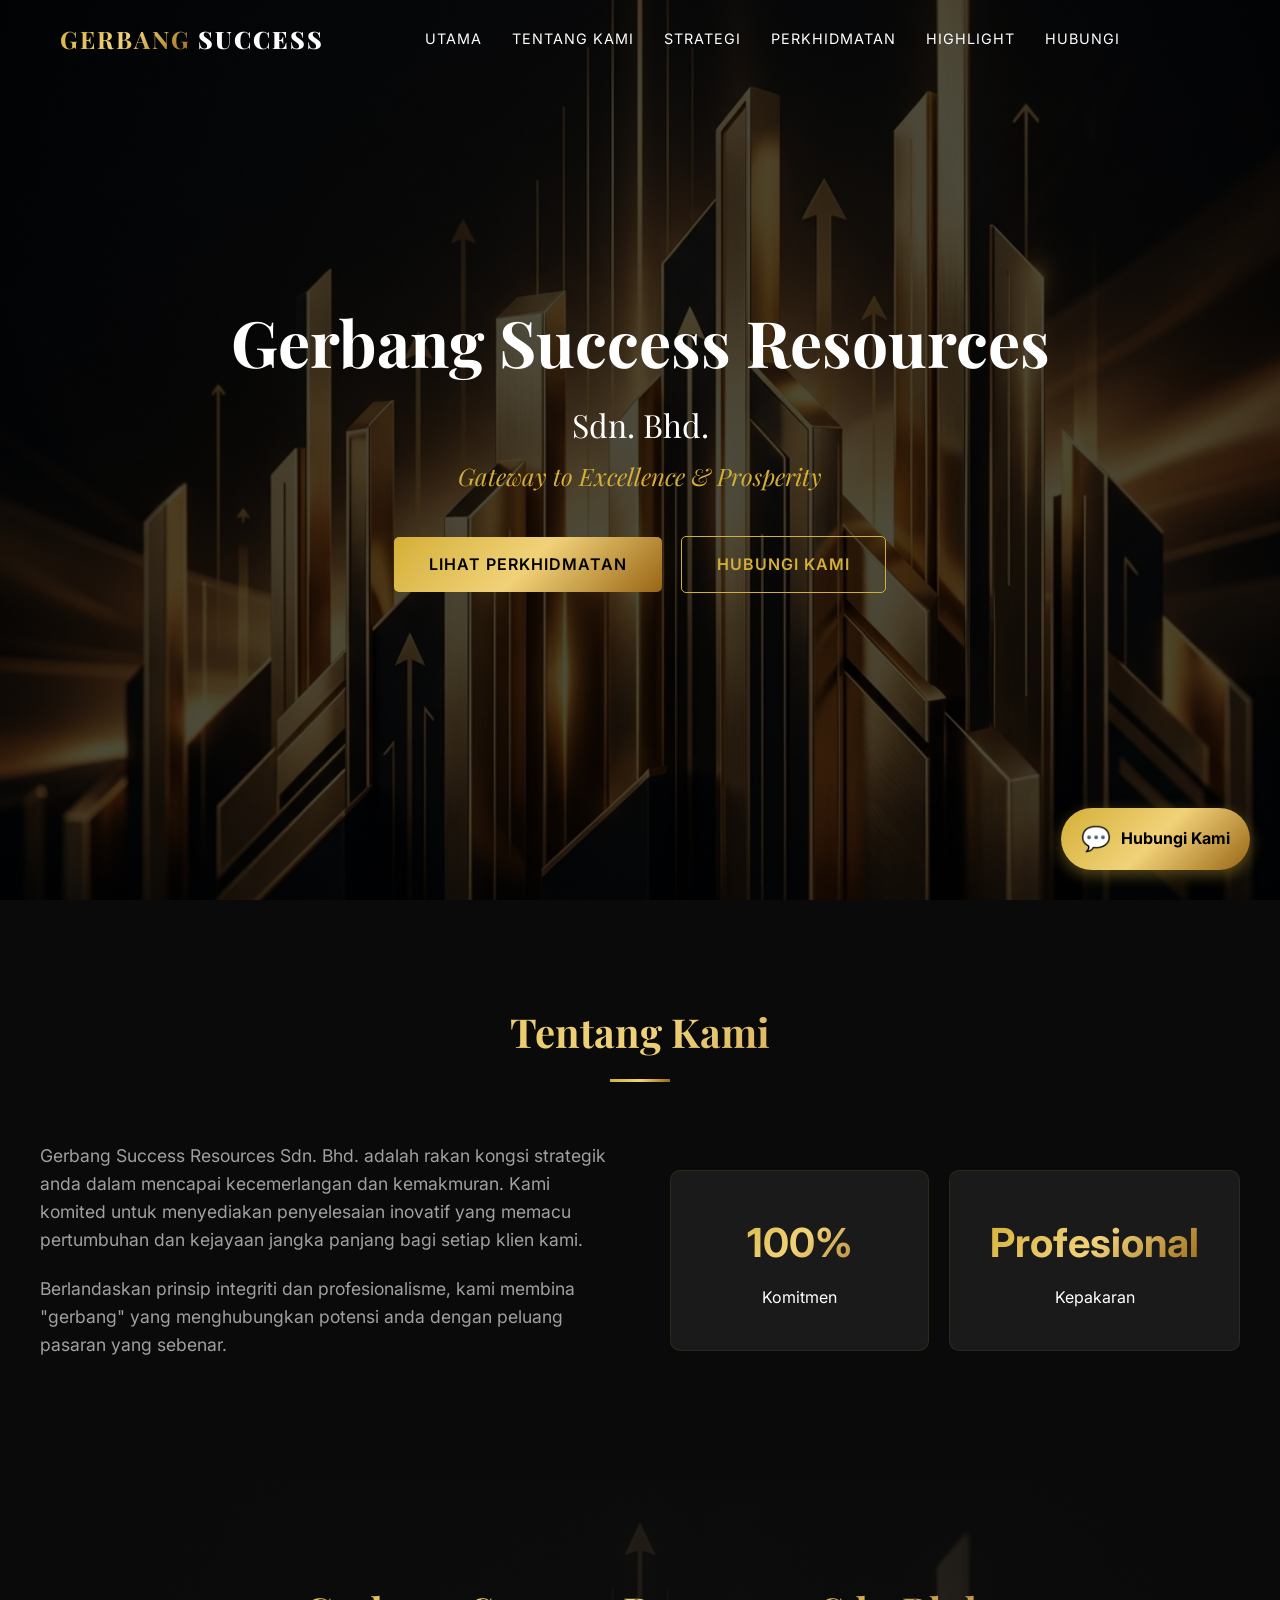
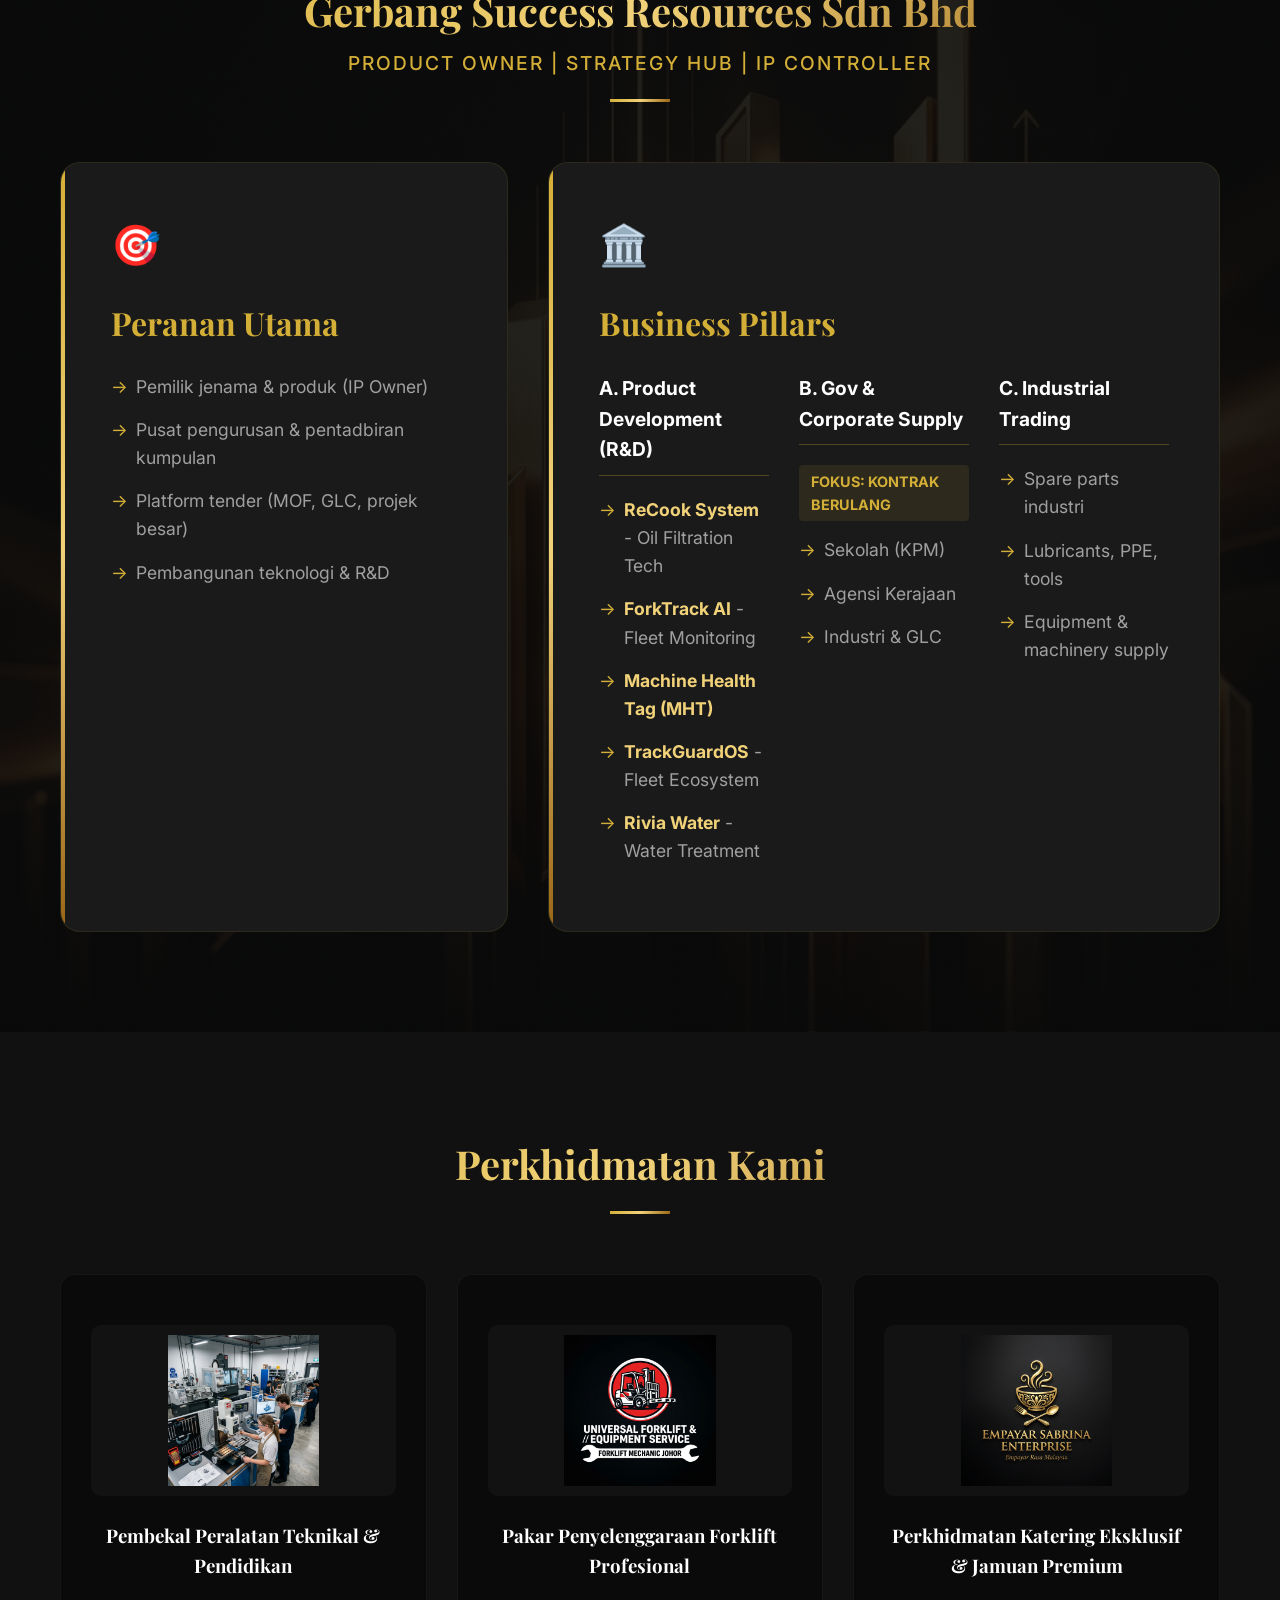
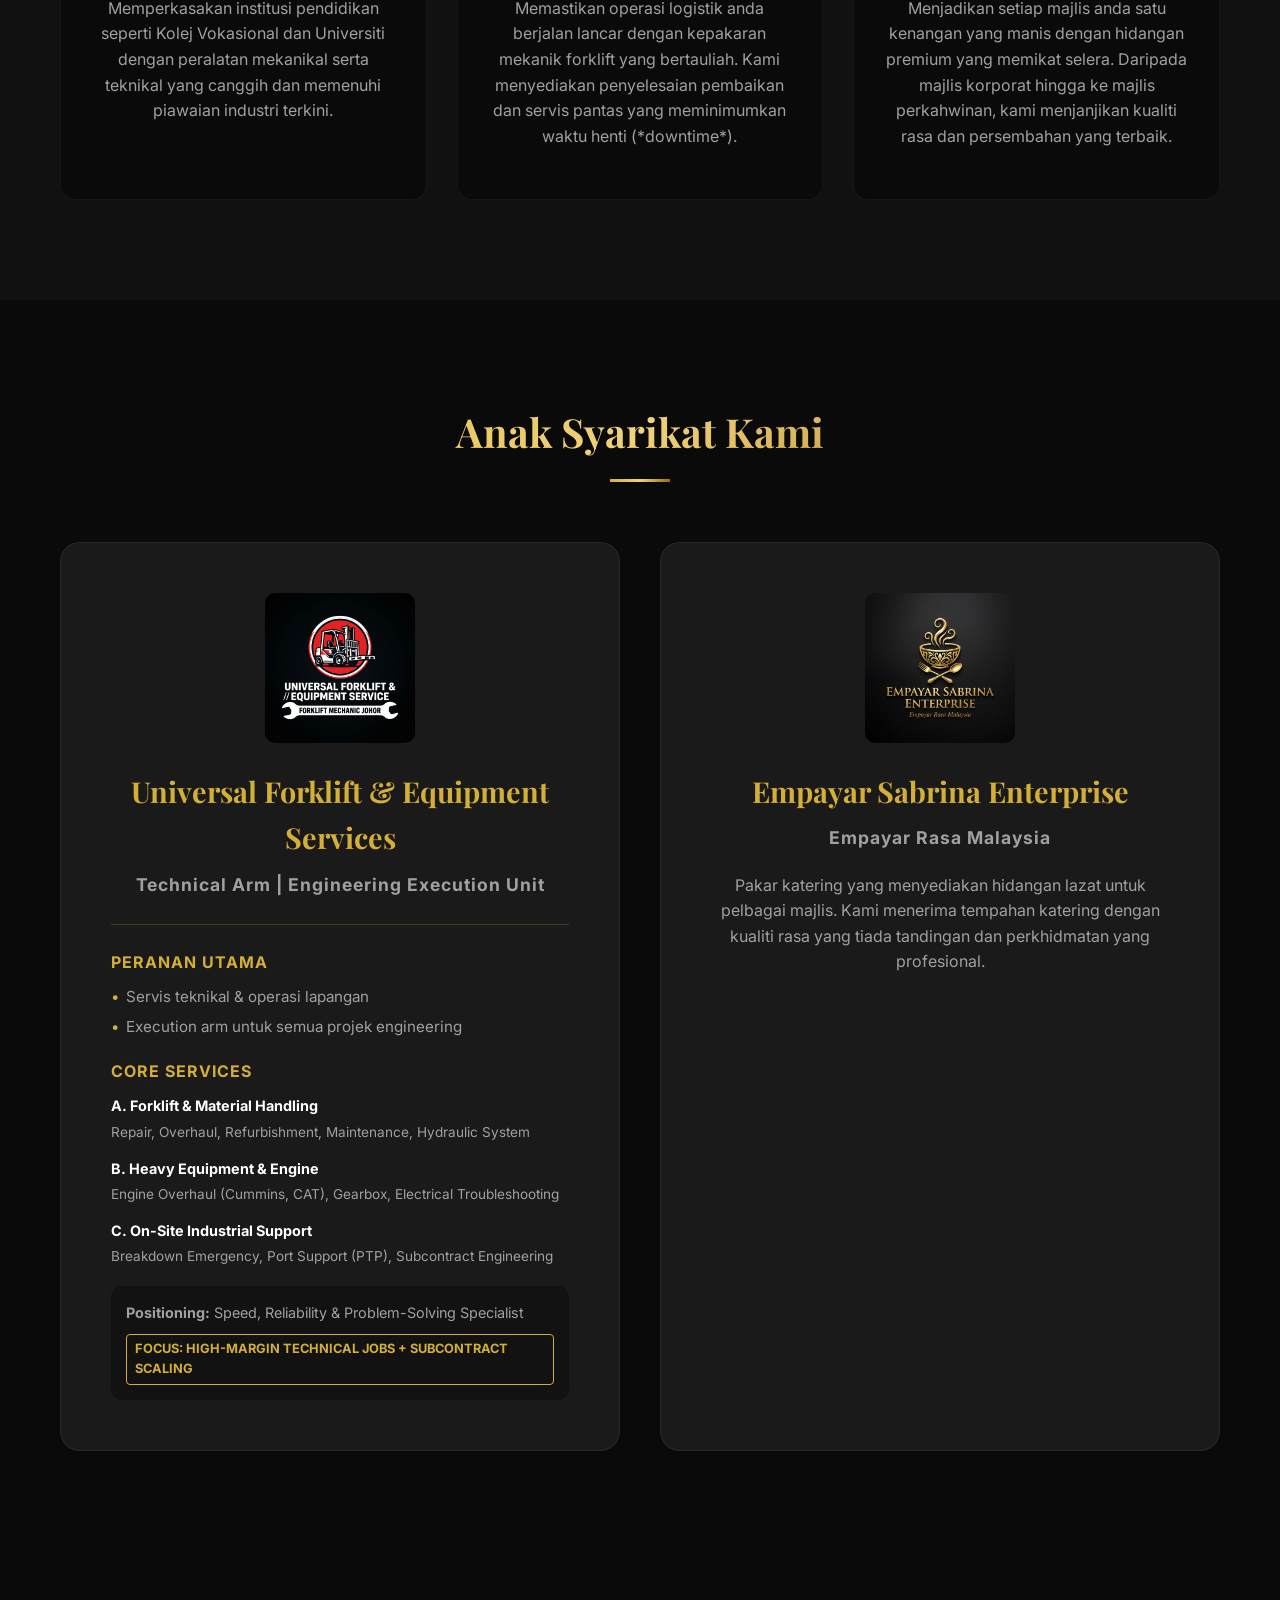
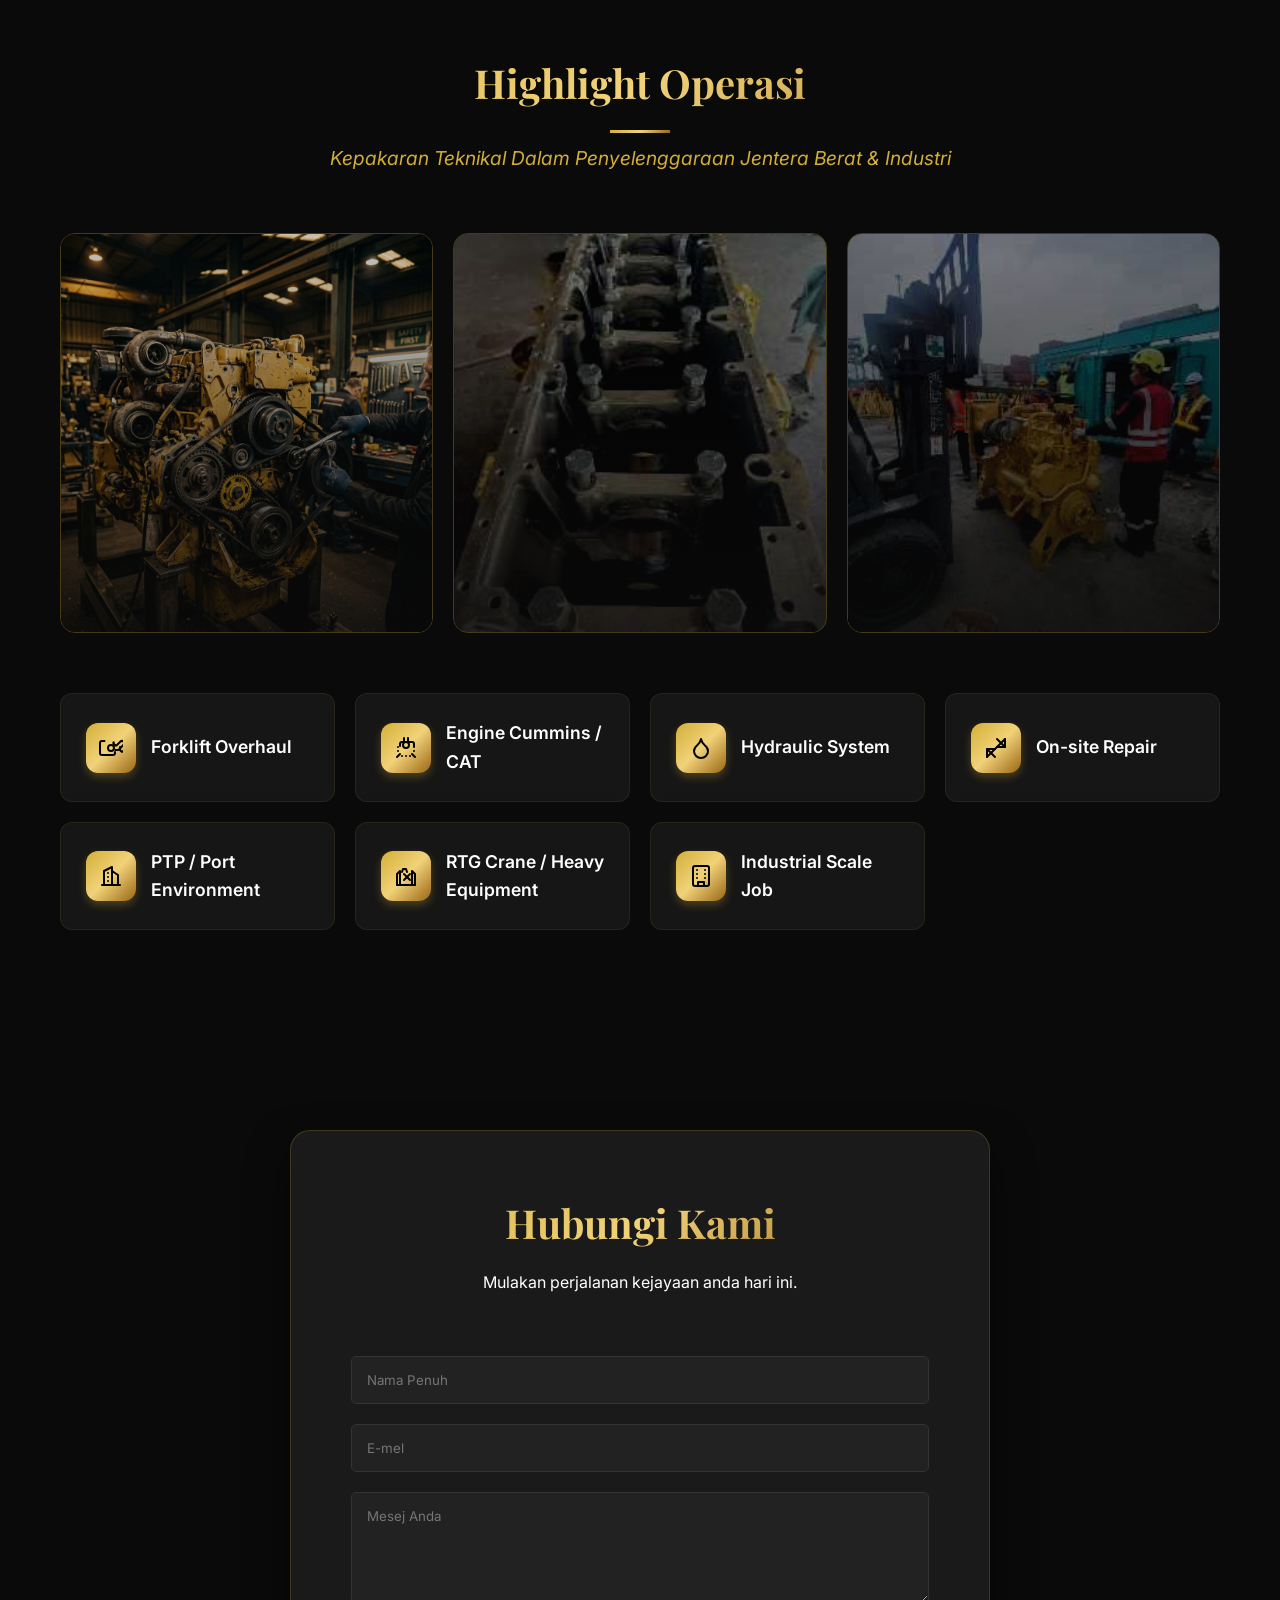
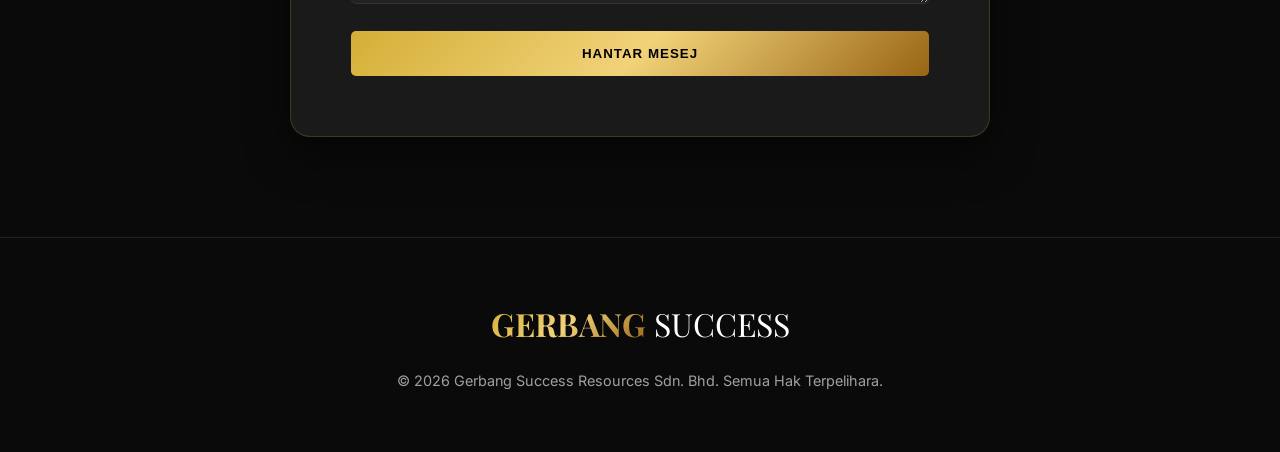
==== commit 27b42172: "Update Universal Forklift subsidiary information with technical details" ====
--- a/index.html
+++ b/index.html
@@ -167,9 +167,41 @@
                     <div class="sub-logo-img">
                         <img src="forklift_logo.png" alt="Universal Forklift Logo">
                     </div>
-                    <h3>Universal Forklift & Equipment Service</h3>
-                    <p class="sub-tag">Forklift Mechanic Johor</p>
-                    <p>Pakar dalam penyelenggaraan, pembaikan, dan pembekalan alat ganti forklift. Kami memastikan jentera anda sentiasa dalam prestasi terbaik untuk kelancaran operasi perniagaan.</p>
+                    <h3>Universal Forklift & Equipment Services</h3>
+                    <p class="sub-tag">Technical Arm | Engineering Execution Unit</p>
+                    
+                    <div class="sub-info">
+                        <div class="sub-section">
+                            <h4>Peranan Utama</h4>
+                            <ul>
+                                <li>Servis teknikal & operasi lapangan</li>
+                                <li>Execution arm untuk semua projek engineering</li>
+                            </ul>
+                        </div>
+                        
+                        <div class="sub-section">
+                            <h4>Core Services</h4>
+                            <div class="core-services-grid">
+                                <div>
+                                    <h5>A. Forklift & Material Handling</h5>
+                                    <p>Repair, Overhaul, Refurbishment, Maintenance, Hydraulic System</p>
+                                </div>
+                                <div>
+                                    <h5>B. Heavy Equipment & Engine</h5>
+                                    <p>Engine Overhaul (Cummins, CAT), Gearbox, Electrical Troubleshooting</p>
+                                </div>
+                                <div>
+                                    <h5>C. On-Site Industrial Support</h5>
+                                    <p>Breakdown Emergency, Port Support (PTP), Subcontract Engineering</p>
+                                </div>
+                            </div>
+                        </div>
+                        
+                        <div class="sub-positioning">
+                            <p><strong>Positioning:</strong> Speed, Reliability & Problem-Solving Specialist</p>
+                            <span class="focus-badge">Focus: High-margin technical jobs + Subcontract scaling</span>
+                        </div>
+                    </div>
                 </div>
                 <div class="sub-card">
                     <div class="sub-logo-img">
--- a/index.css
+++ b/index.css
@@ -691,11 +691,87 @@
     border-radius: 4px;
 }
 
+.sub-info {
+    text-align: left;
+    margin-top: 25px;
+    border-top: 1px solid rgba(212, 175, 55, 0.2);
+    padding-top: 25px;
+}
+
+.sub-section {
+    margin-bottom: 20px;
+}
+
+.sub-section h4 {
+    color: var(--primary-gold);
+    font-size: 1rem;
+    margin-bottom: 10px;
+    text-transform: uppercase;
+    letter-spacing: 1px;
+}
+
+.sub-section ul {
+    list-style: none;
+    margin-bottom: 15px;
+}
+
+.sub-section li {
+    font-size: 0.95rem;
+    color: var(--text-gray);
+    margin-bottom: 5px;
+    padding-left: 15px;
+    position: relative;
+}
+
+.sub-section li::before {
+    content: '•';
+    position: absolute;
+    left: 0;
+    color: var(--primary-gold);
+}
+
+.core-services-grid {
+    display: grid;
+    grid-template-columns: 1fr;
+    gap: 15px;
+}
+
+.core-services-grid h5 {
+    color: var(--text-white);
+    font-size: 0.9rem;
+    margin-bottom: 5px;
+}
+
+.core-services-grid p {
+    font-size: 0.85rem !important;
+    line-height: 1.4;
+}
+
+.sub-positioning {
+    margin-top: 20px;
+    padding: 15px;
+    background: rgba(0,0,0,0.3);
+    border-radius: 10px;
+}
+
+.sub-positioning p {
+    font-size: 0.9rem !important;
+    margin-bottom: 10px !important;
+}
+
+.focus-badge {
+    color: var(--primary-gold);
+    font-weight: bold;
+    font-size: 0.8rem !important;
+    text-transform: uppercase;
+    border: 1px solid var(--primary-gold);
+    padding: 4px 8px;
+    display: inline-block;
+    border-radius: 4px;
+}
+
 @media (max-width: 992px) {
-    .strategy-grid {
-        grid-template-columns: 1fr;
-    }
-    .pillars-subgrid {
+    .subsidiary-grid {
         grid-template-columns: 1fr;
     }
 }
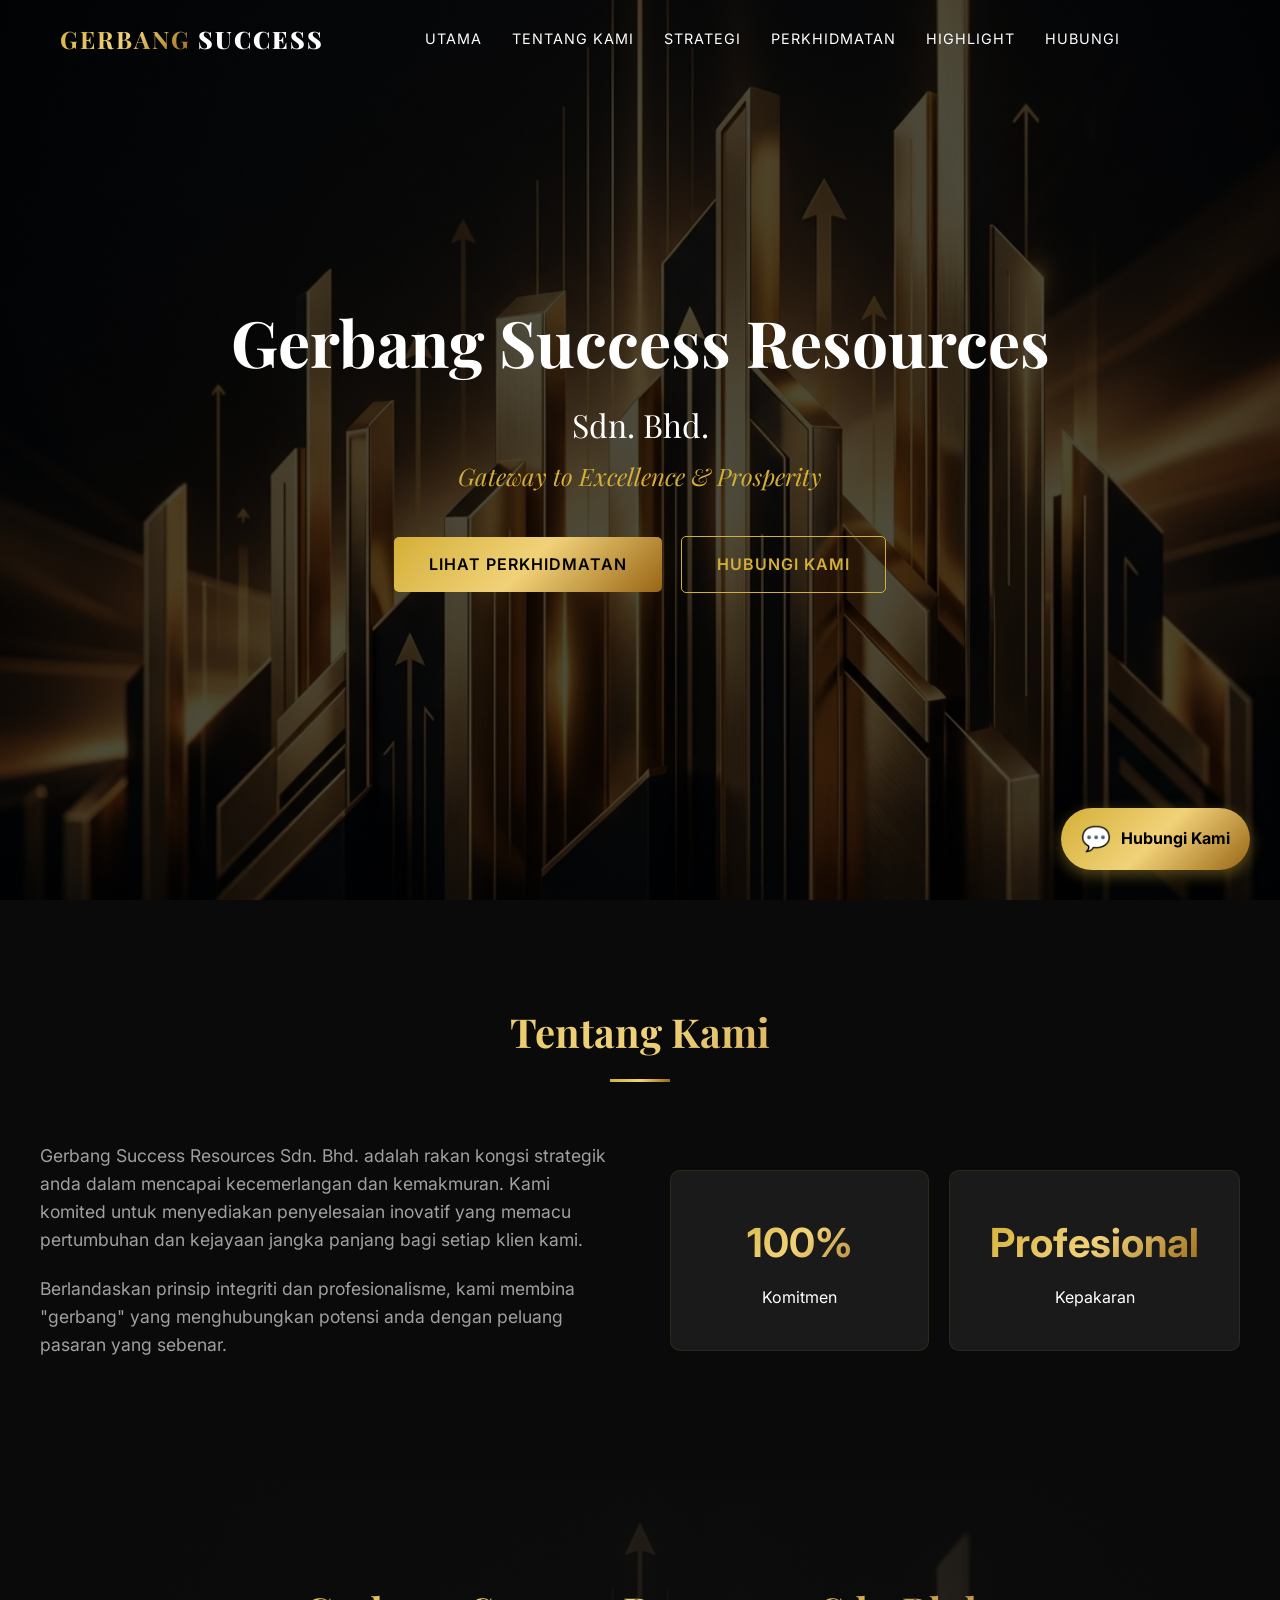
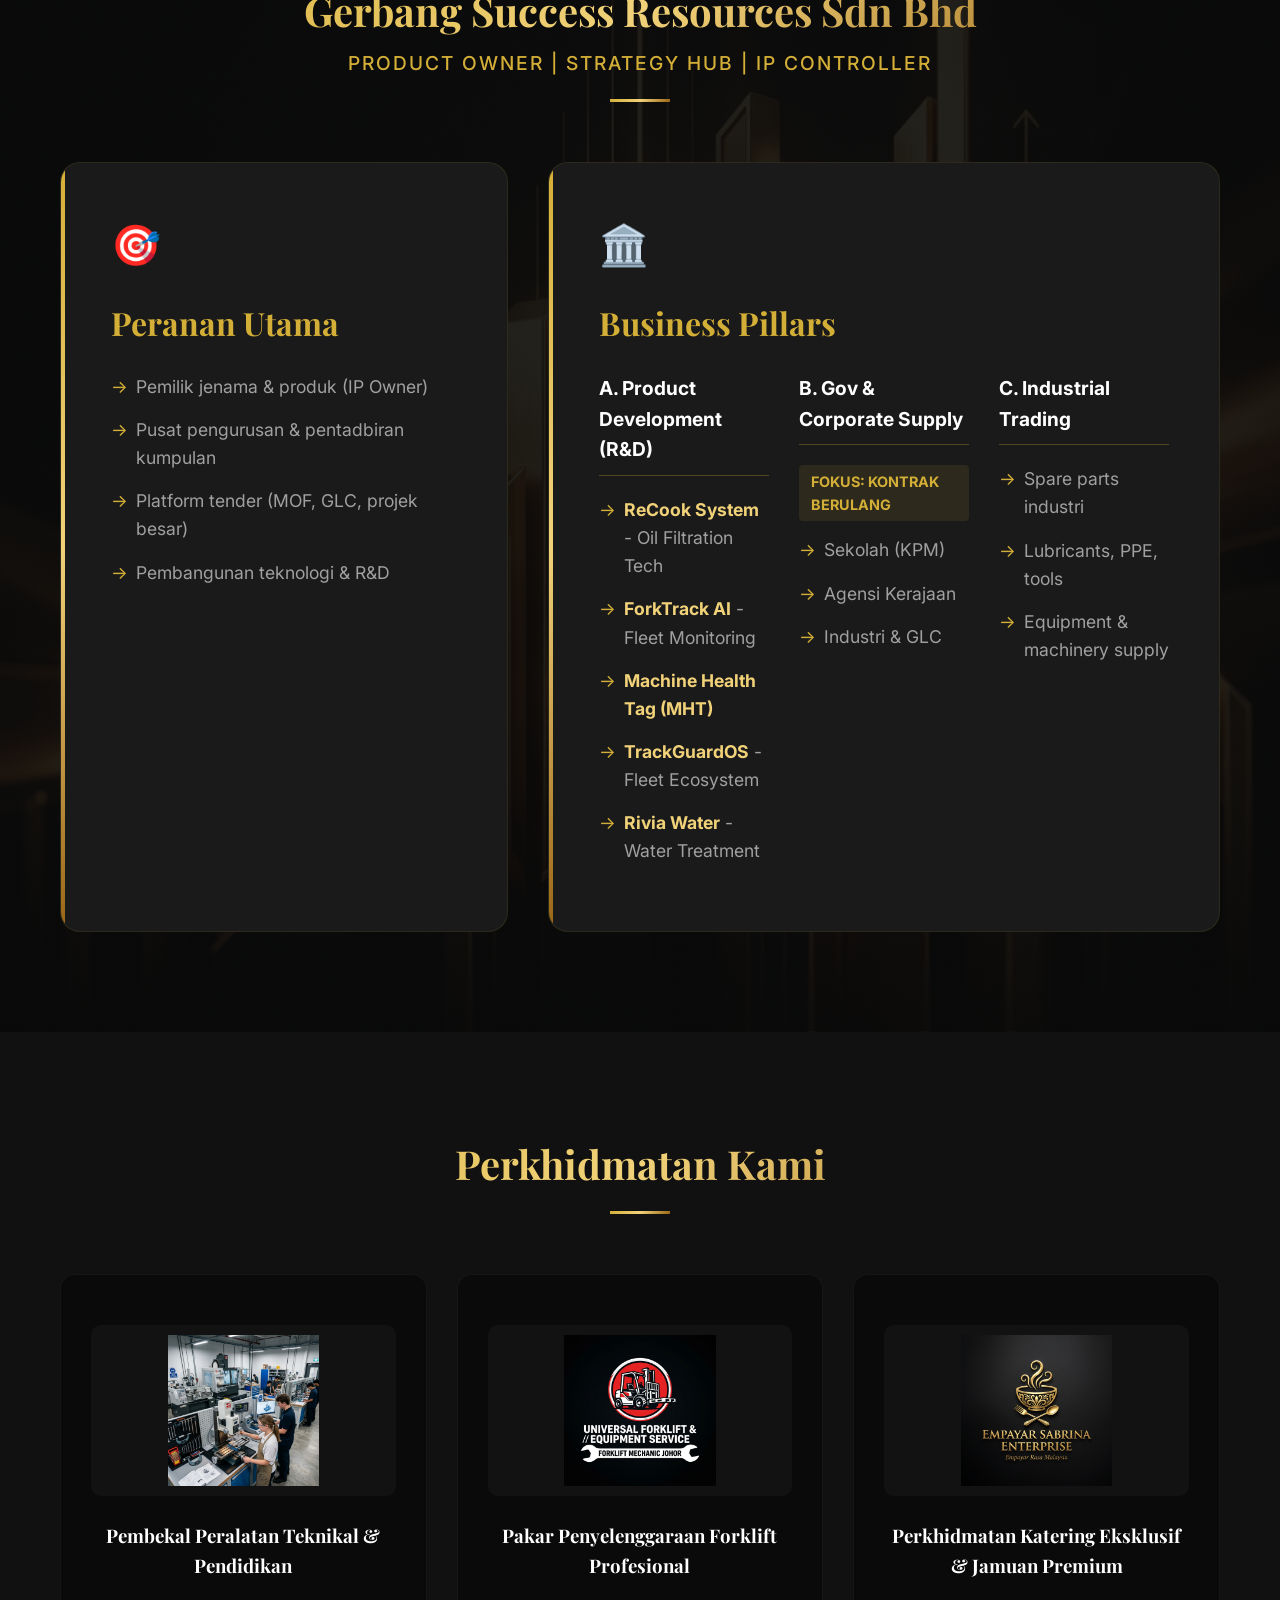
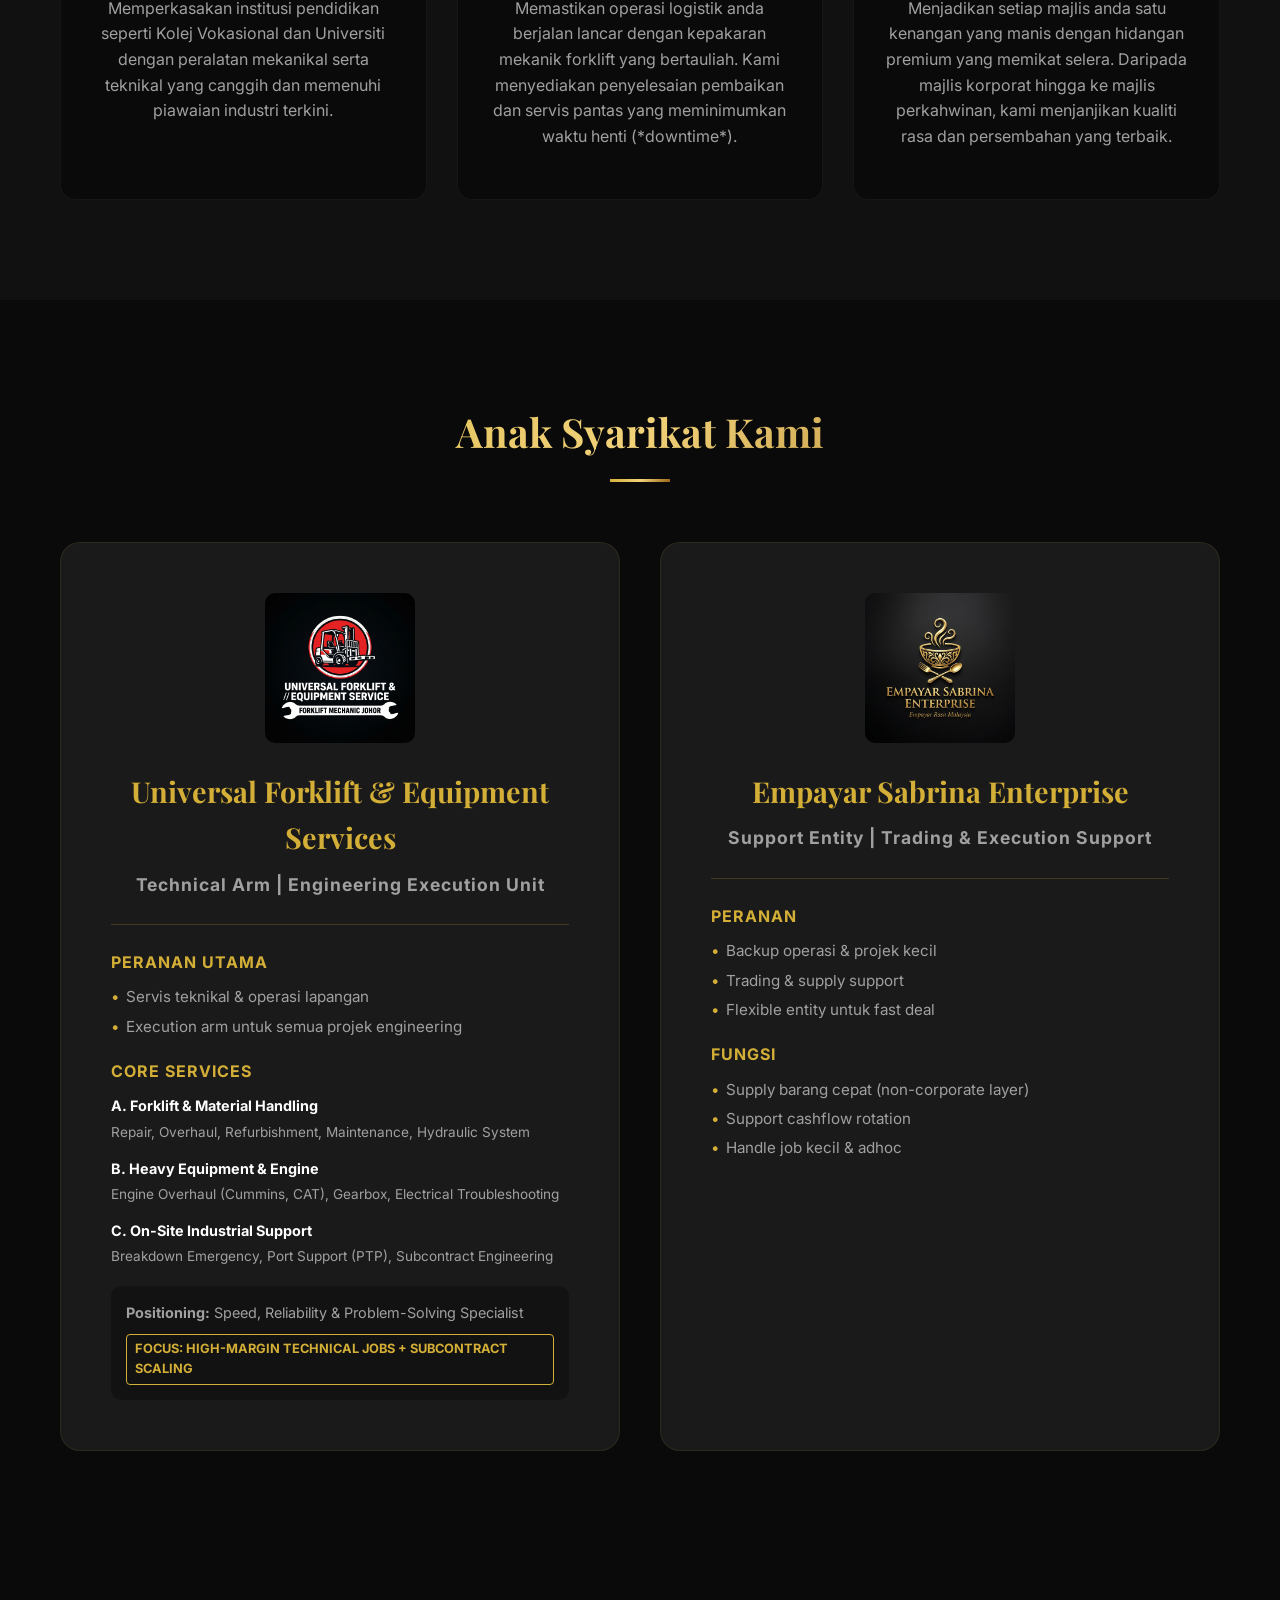
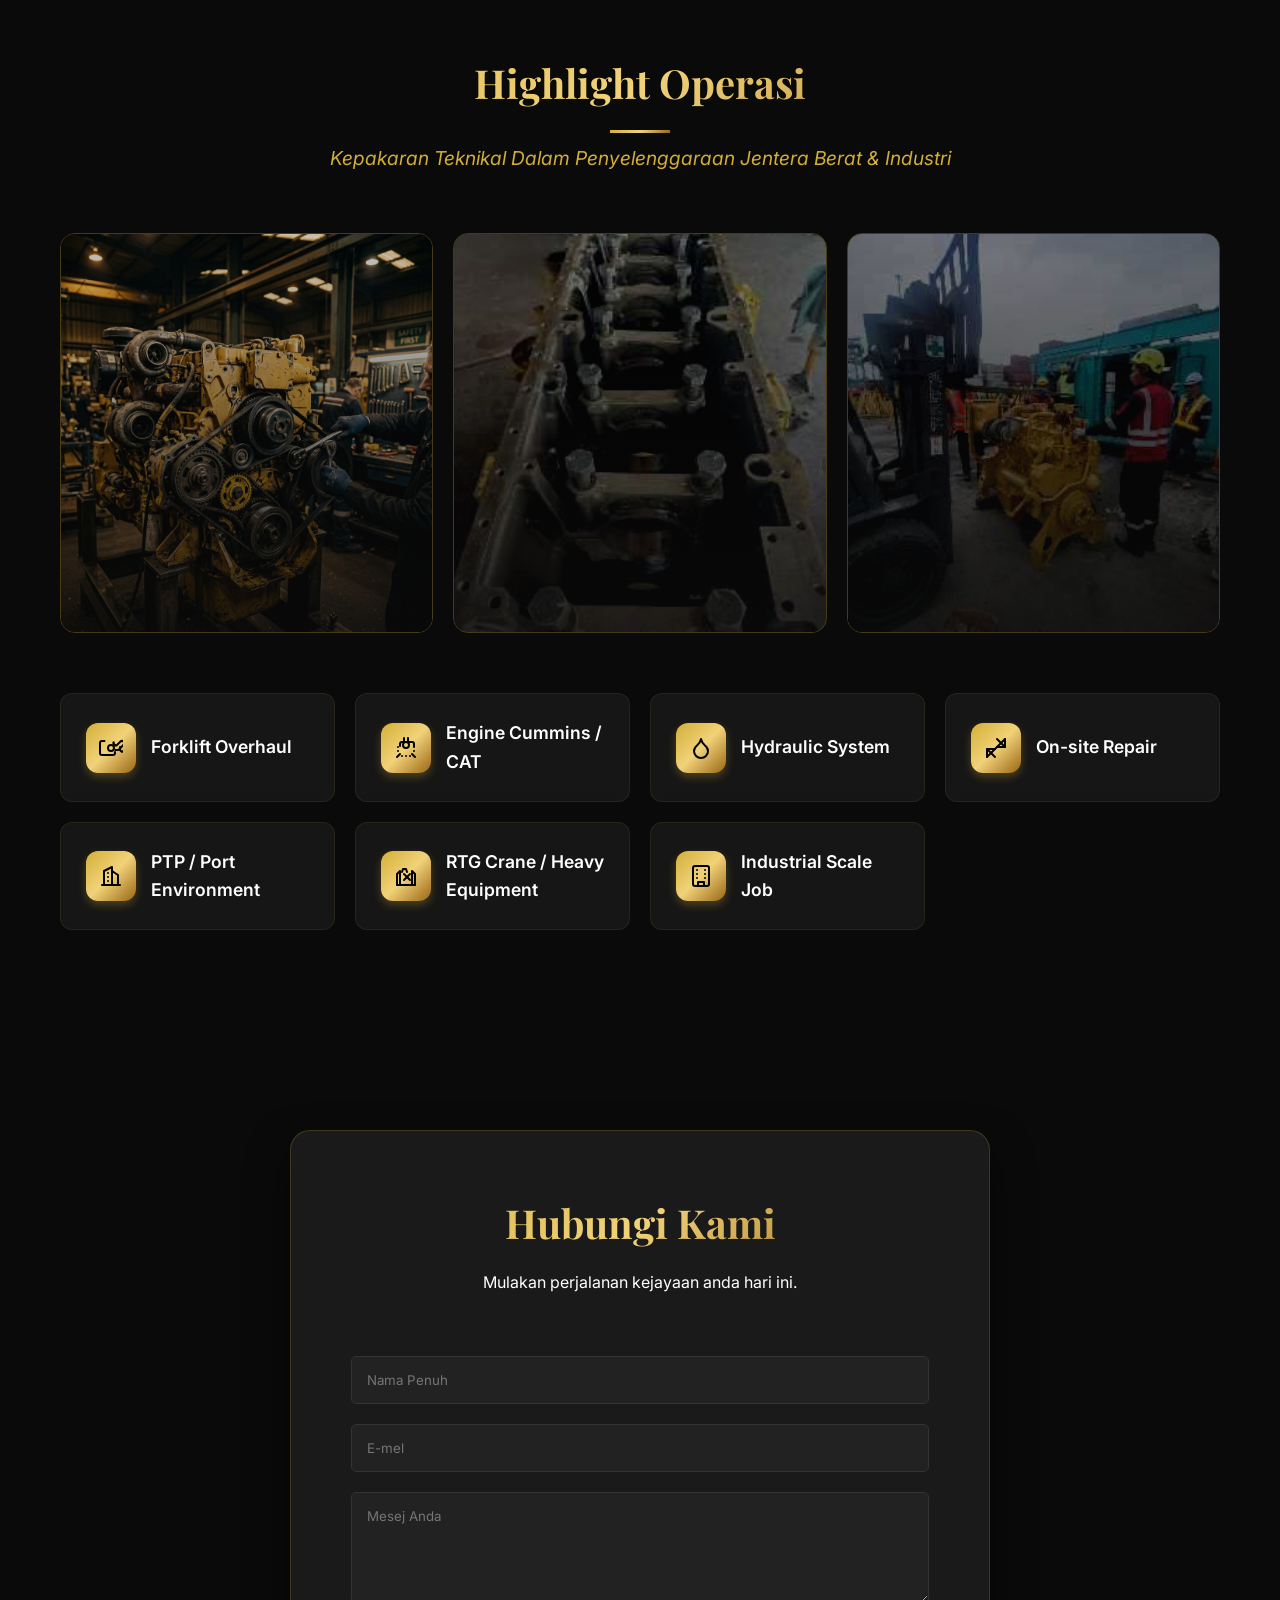
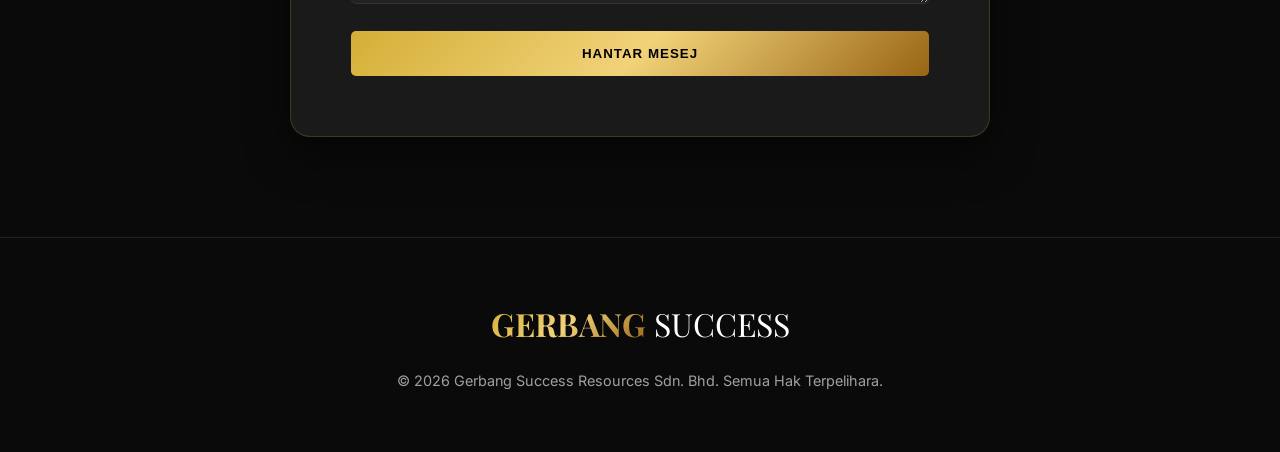
==== commit a9f01ce8: "Update Empayar Sabrina subsidiary information as a support entity" ====
--- a/index.html
+++ b/index.html
@@ -208,8 +208,27 @@
                         <img src="catering_logo.png" alt="Empayar Sabrina Logo">
                     </div>
                     <h3>Empayar Sabrina Enterprise</h3>
-                    <p class="sub-tag">Empayar Rasa Malaysia</p>
-                    <p>Pakar katering yang menyediakan hidangan lazat untuk pelbagai majlis. Kami menerima tempahan katering dengan kualiti rasa yang tiada tandingan dan perkhidmatan yang profesional.</p>
+                    <p class="sub-tag">Support Entity | Trading & Execution Support</p>
+                    
+                    <div class="sub-info">
+                        <div class="sub-section">
+                            <h4>Peranan</h4>
+                            <ul>
+                                <li>Backup operasi & projek kecil</li>
+                                <li>Trading & supply support</li>
+                                <li>Flexible entity untuk fast deal</li>
+                            </ul>
+                        </div>
+                        
+                        <div class="sub-section">
+                            <h4>Fungsi</h4>
+                            <ul>
+                                <li>Supply barang cepat (non-corporate layer)</li>
+                                <li>Support cashflow rotation</li>
+                                <li>Handle job kecil & adhoc</li>
+                            </ul>
+                        </div>
+                    </div>
                 </div>
             </div>
         </div>
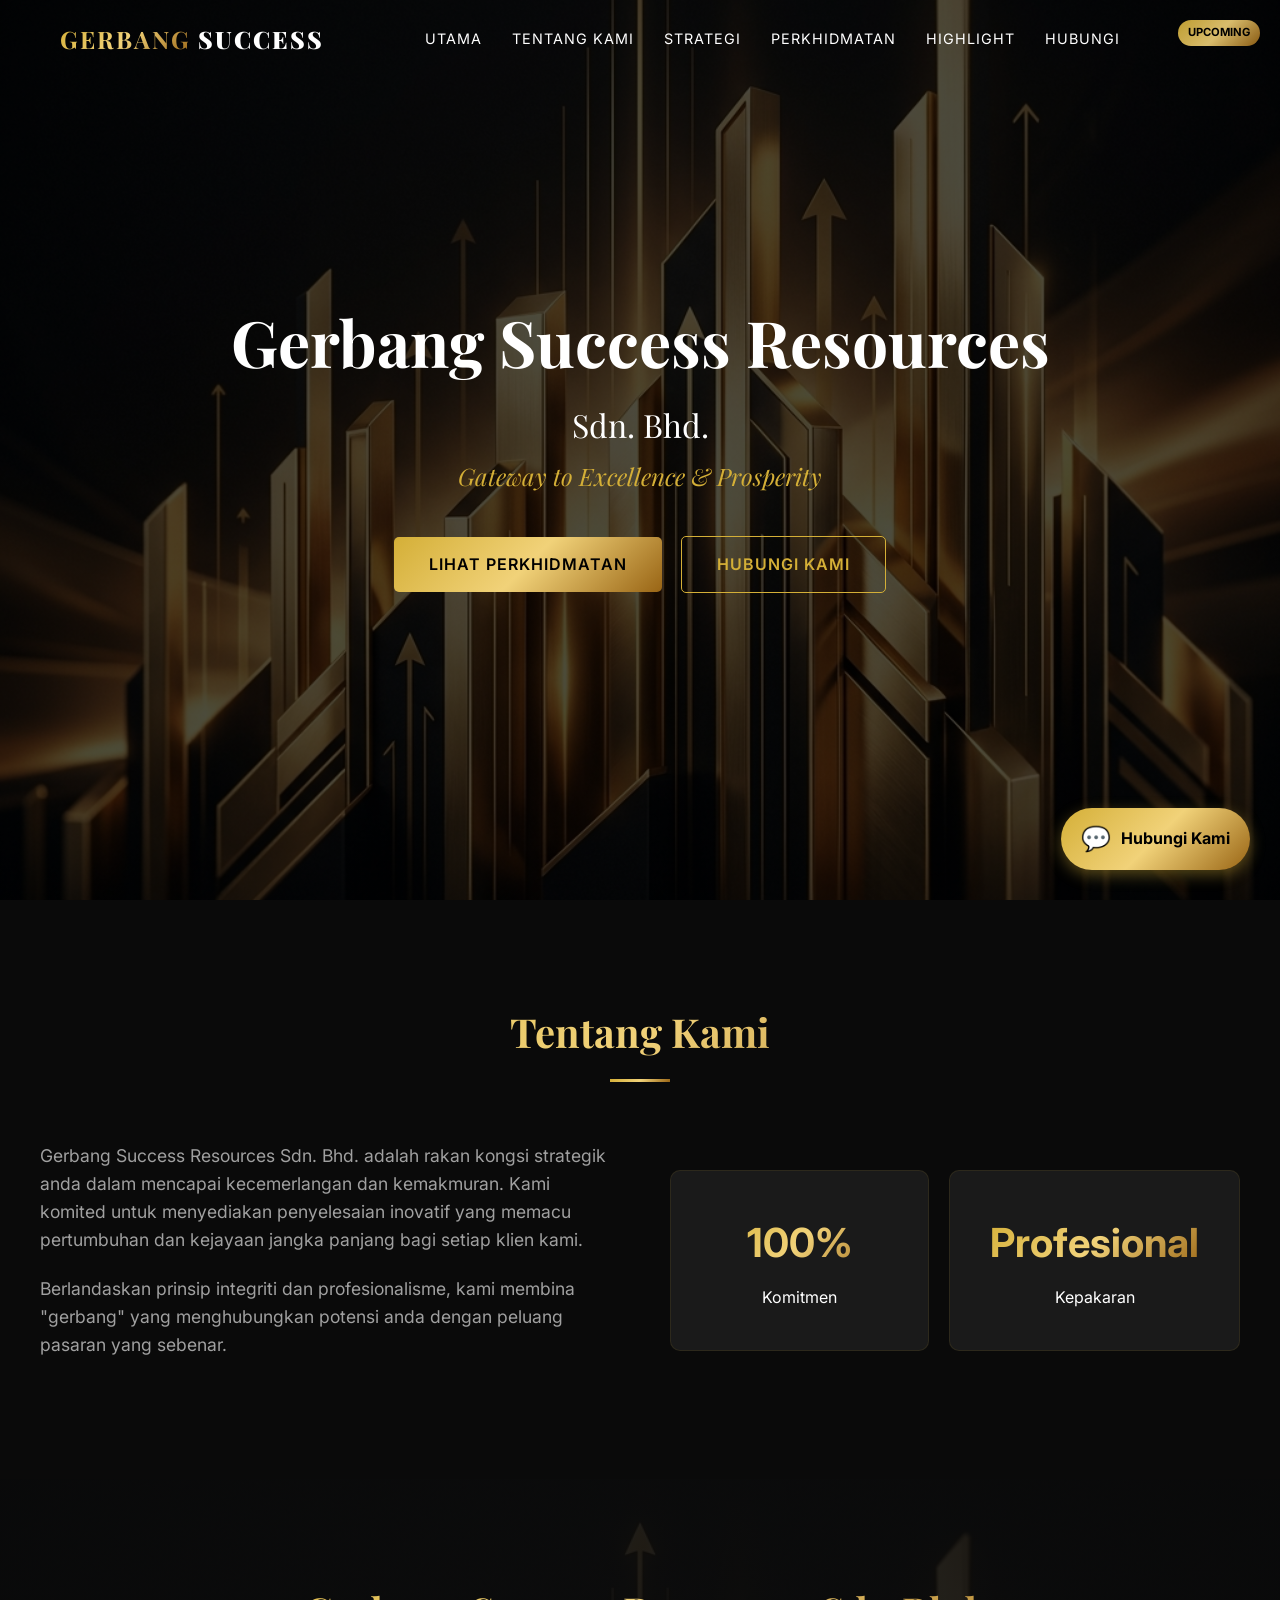
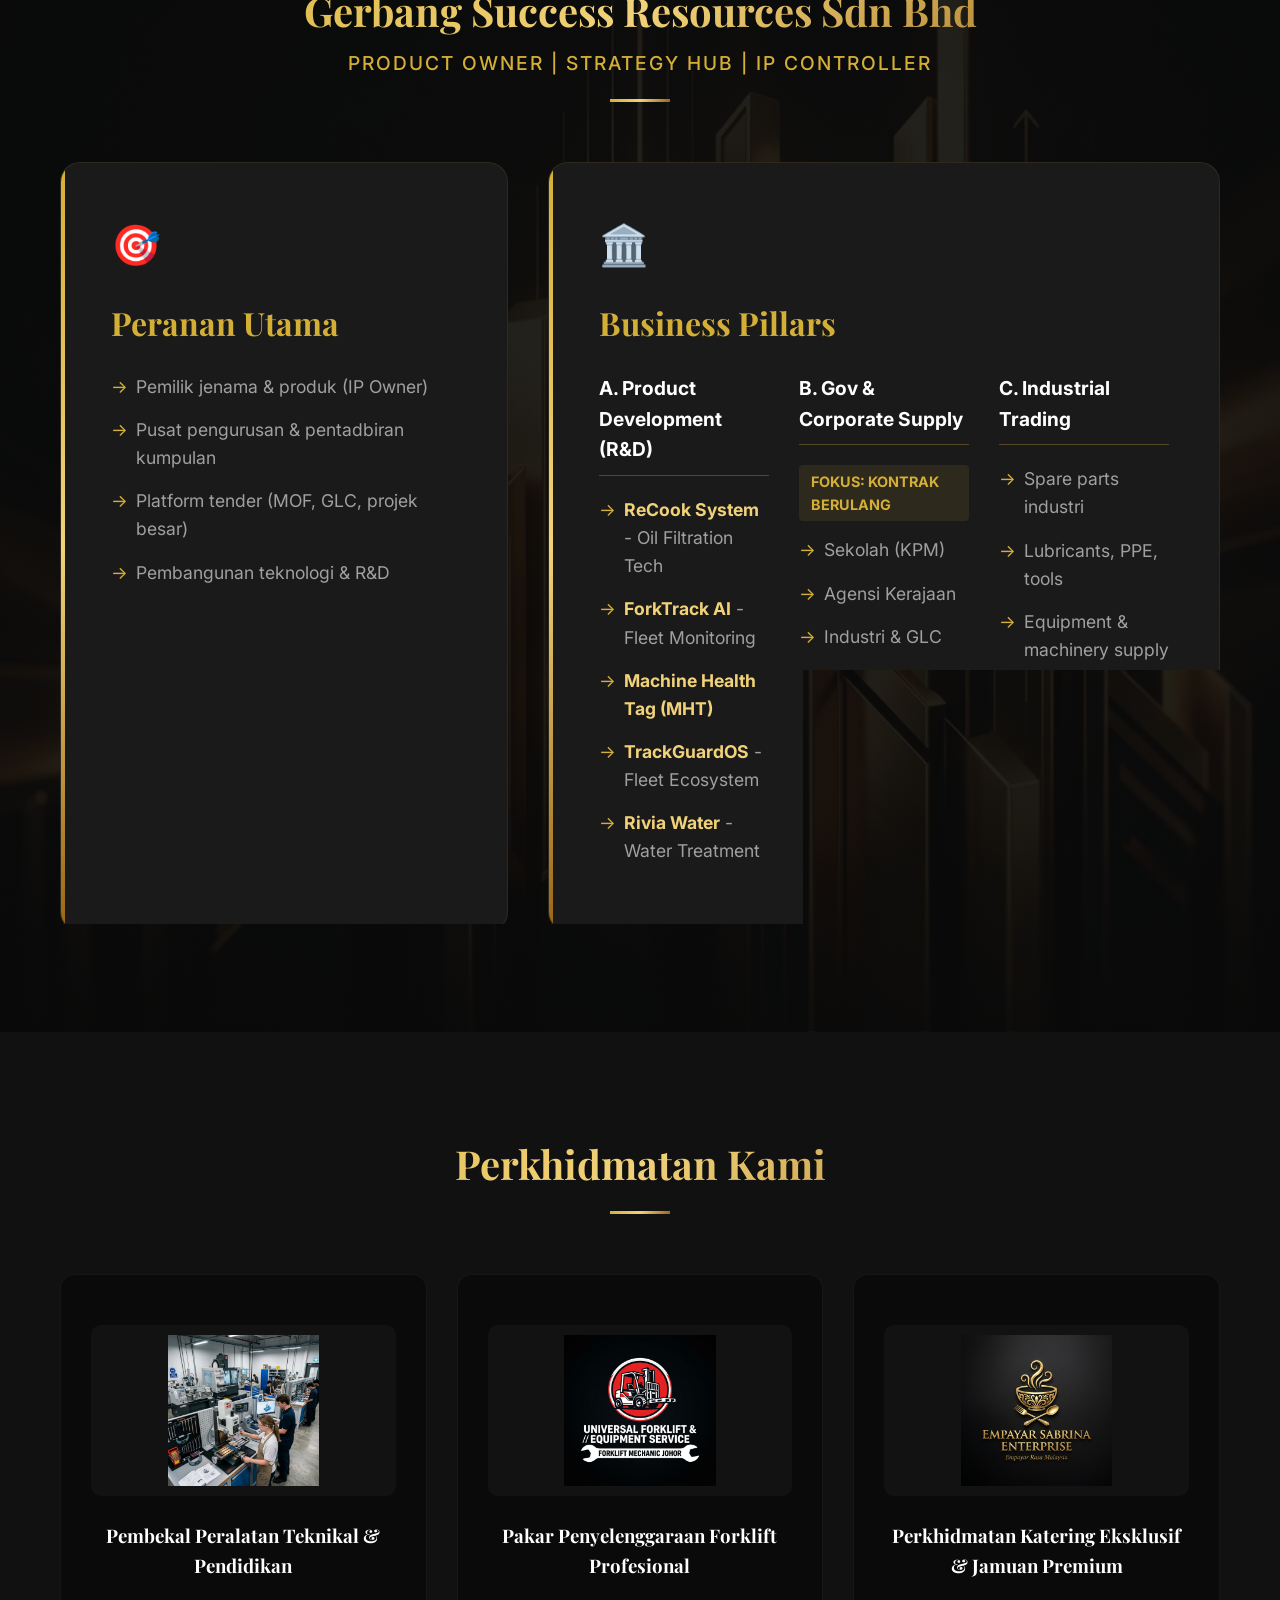
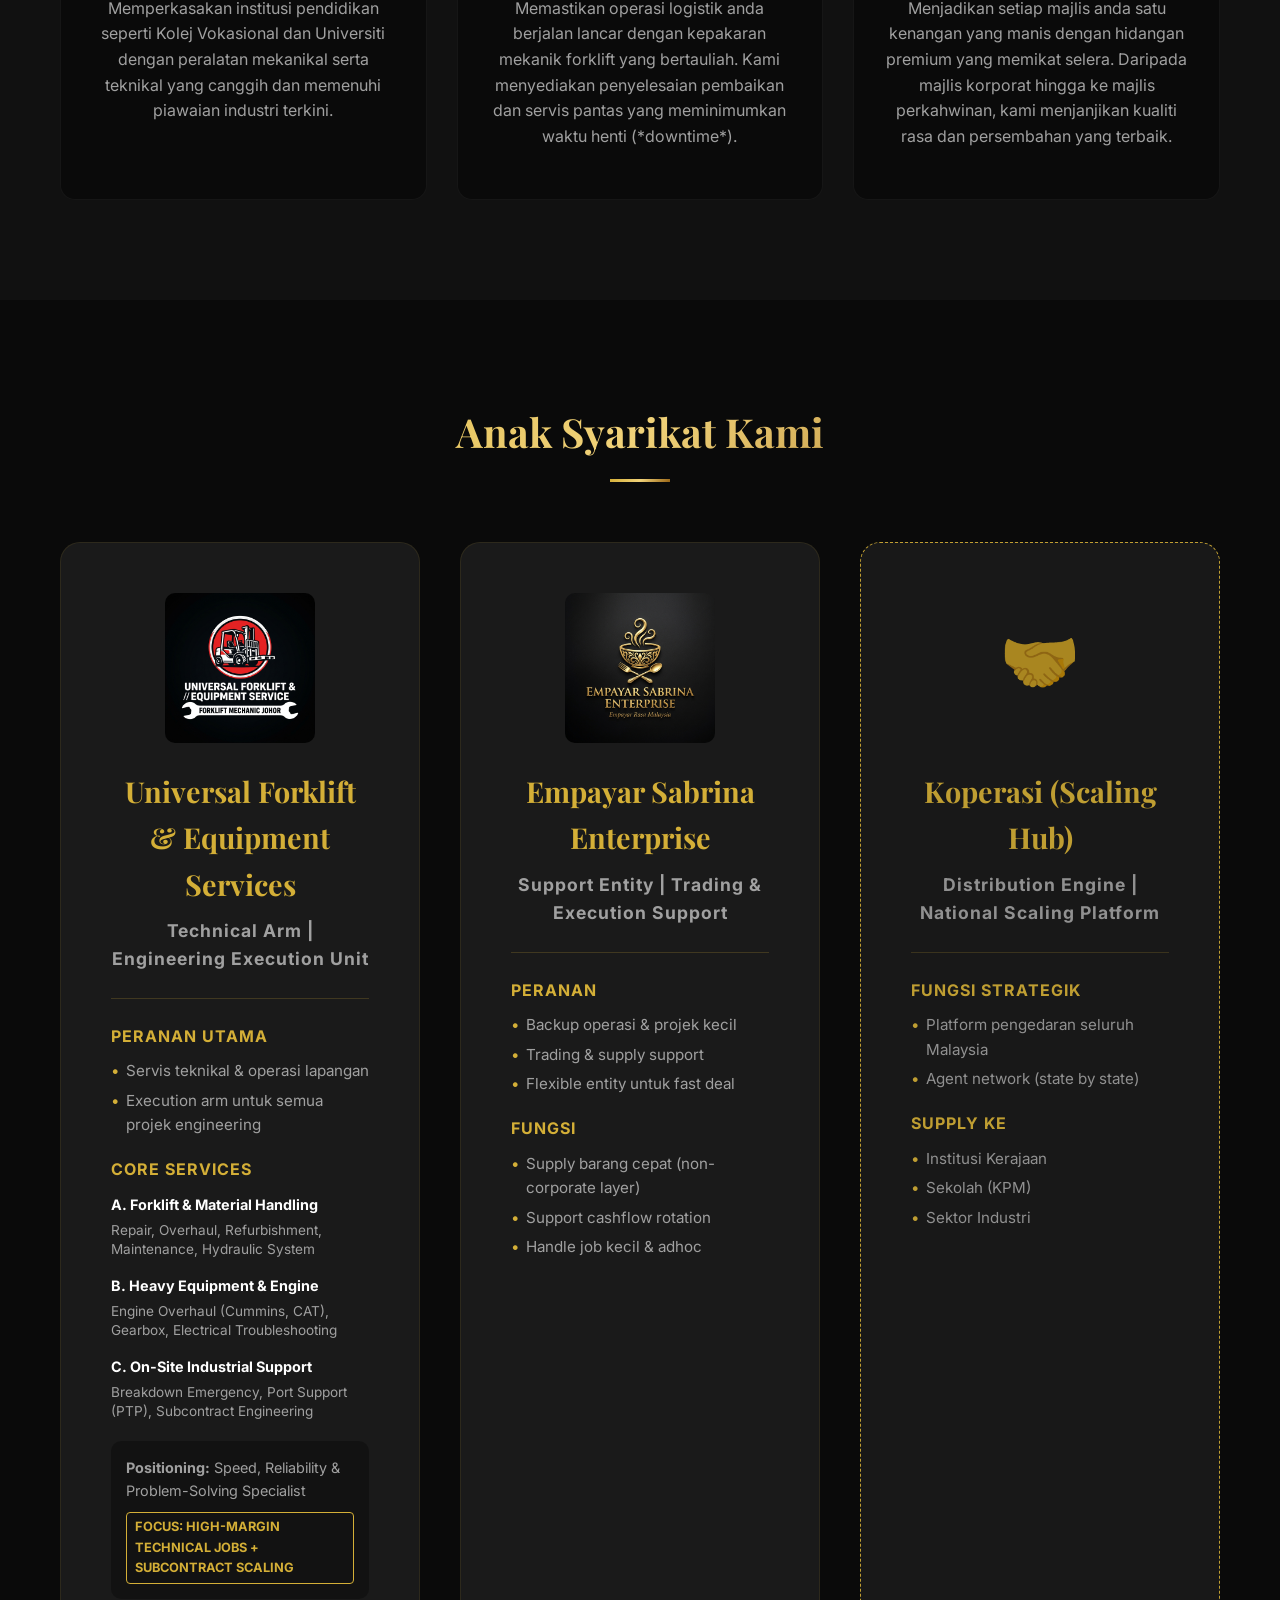
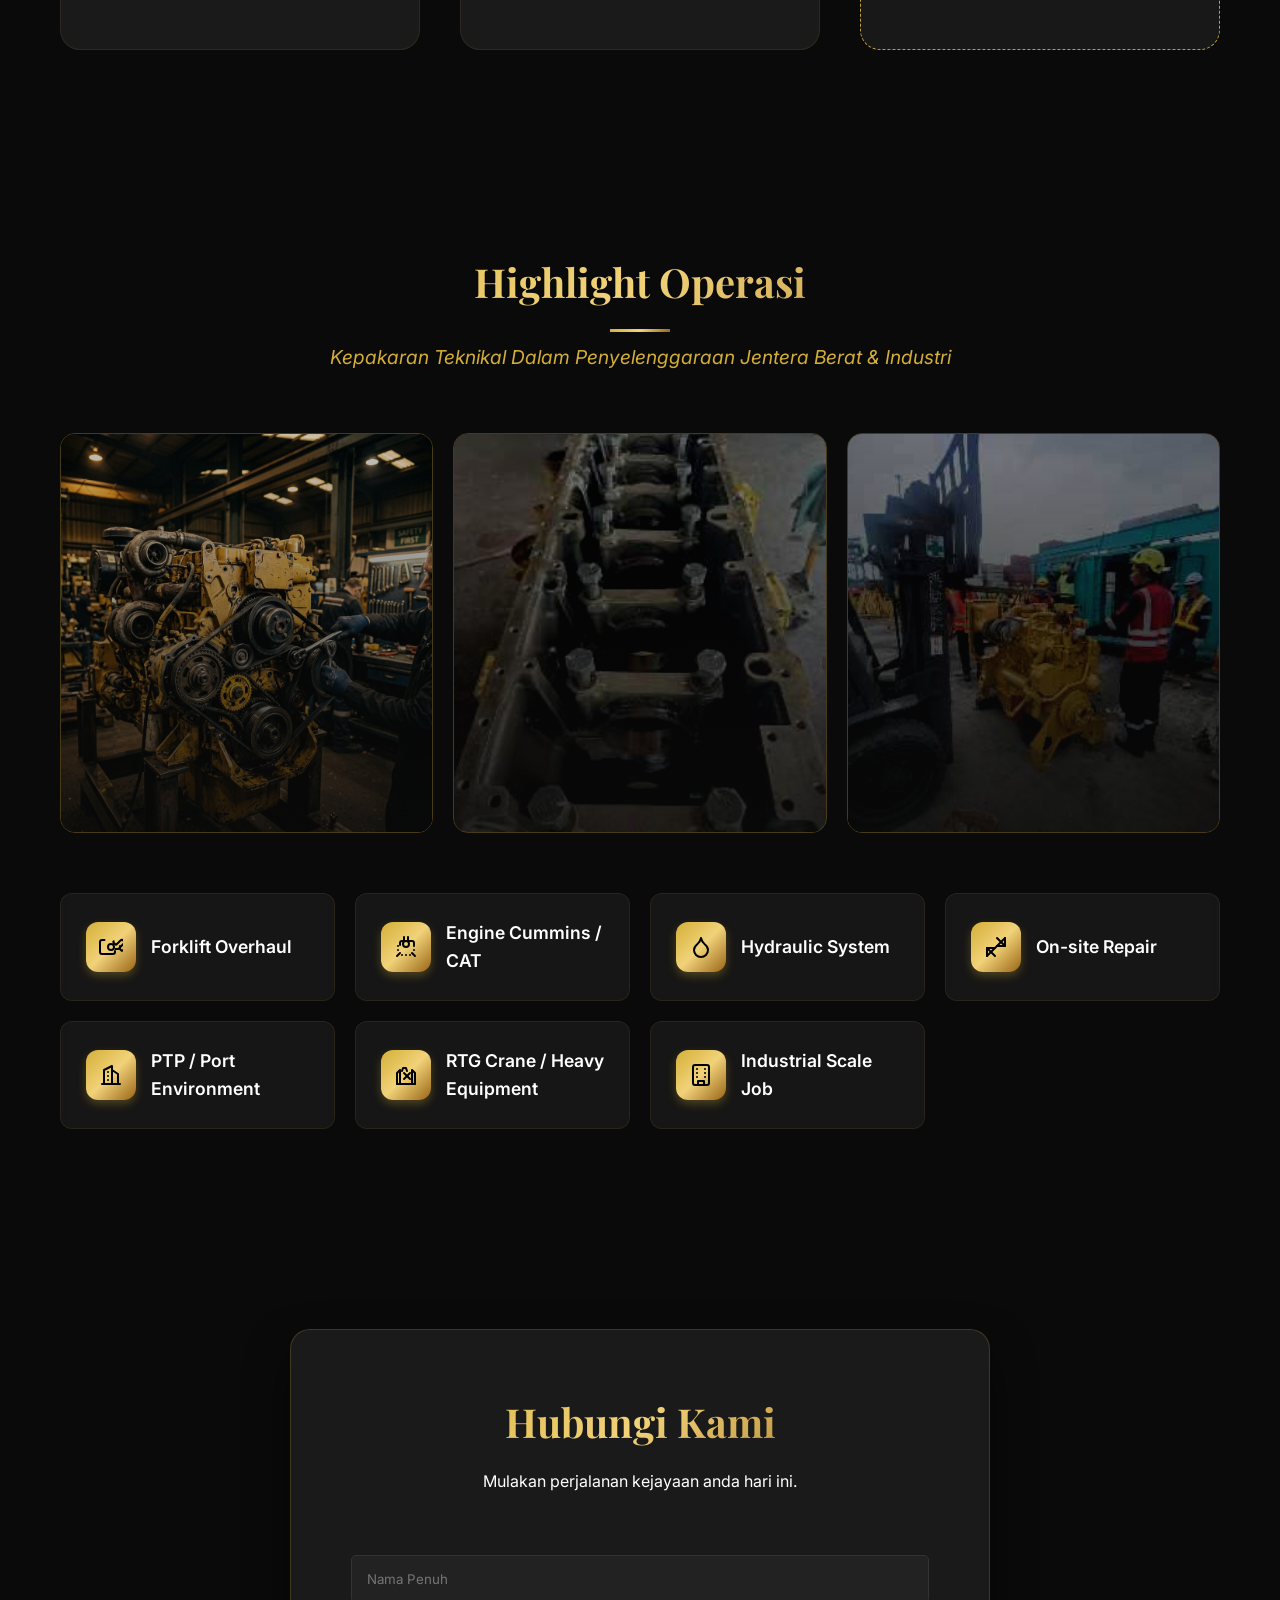
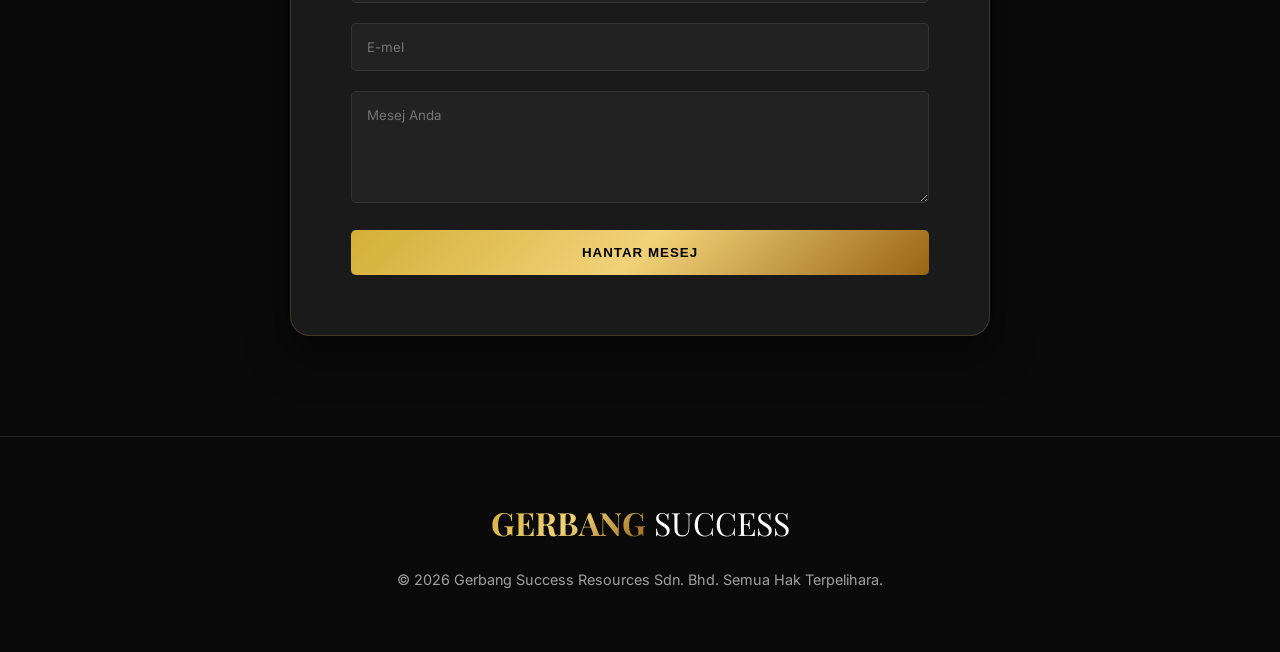
==== commit 3d16a16f: "Add KOPERASI upcoming expansion to subsidiaries" ====
--- a/index.html
+++ b/index.html
@@ -230,6 +230,34 @@
                         </div>
                     </div>
                 </div>
+
+                <div class="sub-card upcoming">
+                    <div class="expansion-badge">Upcoming</div>
+                    <div class="sub-logo-img">
+                        <div class="expansion-icon">🤝</div>
+                    </div>
+                    <h3>Koperasi (Scaling Hub)</h3>
+                    <p class="sub-tag">Distribution Engine | National Scaling Platform</p>
+                    
+                    <div class="sub-info">
+                        <div class="sub-section">
+                            <h4>Fungsi Strategik</h4>
+                            <ul>
+                                <li>Platform pengedaran seluruh Malaysia</li>
+                                <li>Agent network (state by state)</li>
+                            </ul>
+                        </div>
+                        
+                        <div class="sub-section">
+                            <h4>Supply Ke</h4>
+                            <ul>
+                                <li>Institusi Kerajaan</li>
+                                <li>Sekolah (KPM)</li>
+                                <li>Sektor Industri</li>
+                            </ul>
+                        </div>
+                    </div>
+                </div>
             </div>
         </div>
     </section>
--- a/index.css
+++ b/index.css
@@ -776,6 +776,36 @@
     }
 }
 
+@media (min-width: 993px) {
+    .subsidiary-grid {
+        grid-template-columns: repeat(3, 1fr);
+    }
+}
+
+.upcoming {
+    border: 1px dashed var(--primary-gold) !important;
+    opacity: 0.9;
+}
+
+.expansion-badge {
+    position: absolute;
+    top: 20px;
+    right: 20px;
+    background: var(--gold-gradient);
+    color: #000;
+    font-size: 0.7rem;
+    font-weight: bold;
+    padding: 4px 10px;
+    border-radius: 20px;
+    text-transform: uppercase;
+}
+
+.expansion-icon {
+    font-size: 4rem;
+    margin-bottom: 20px;
+    opacity: 0.7;
+}
+
 @media (max-width: 768px) {
     .highlight-image-box {
         height: 300px;
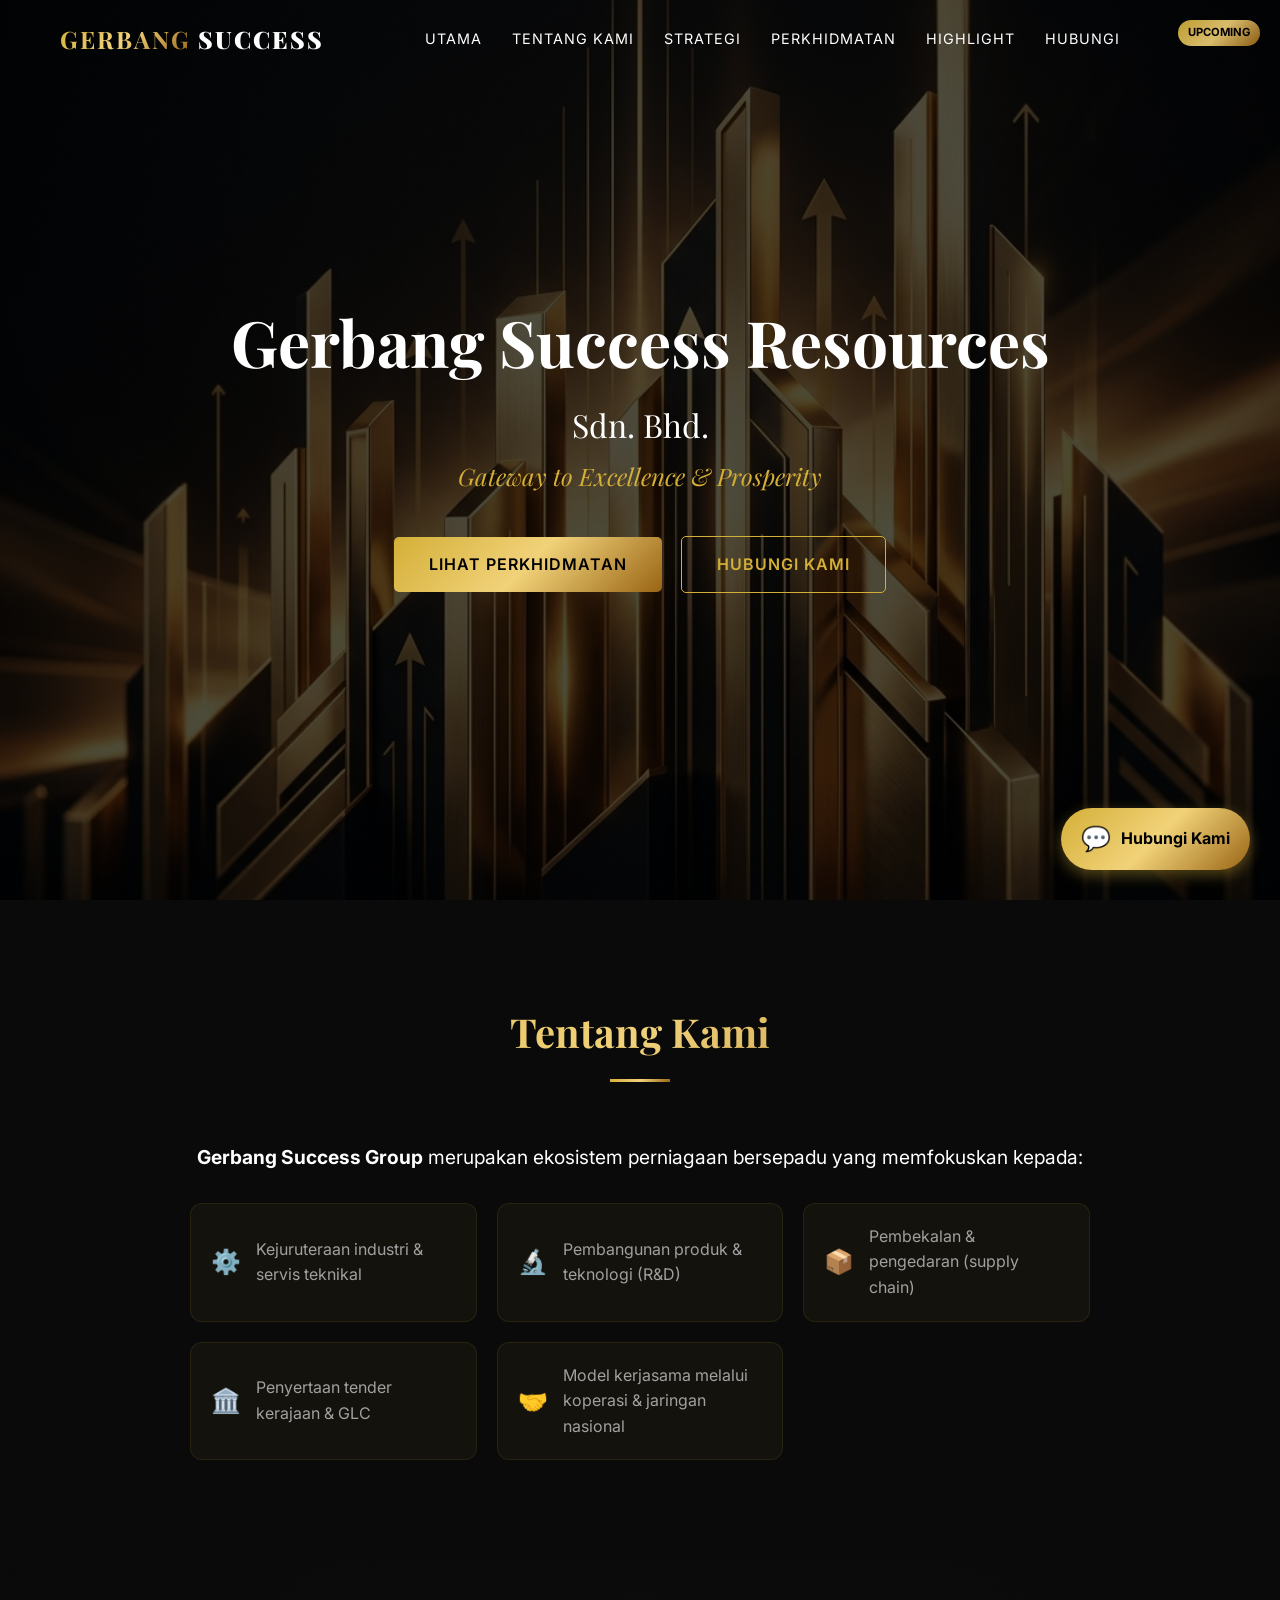
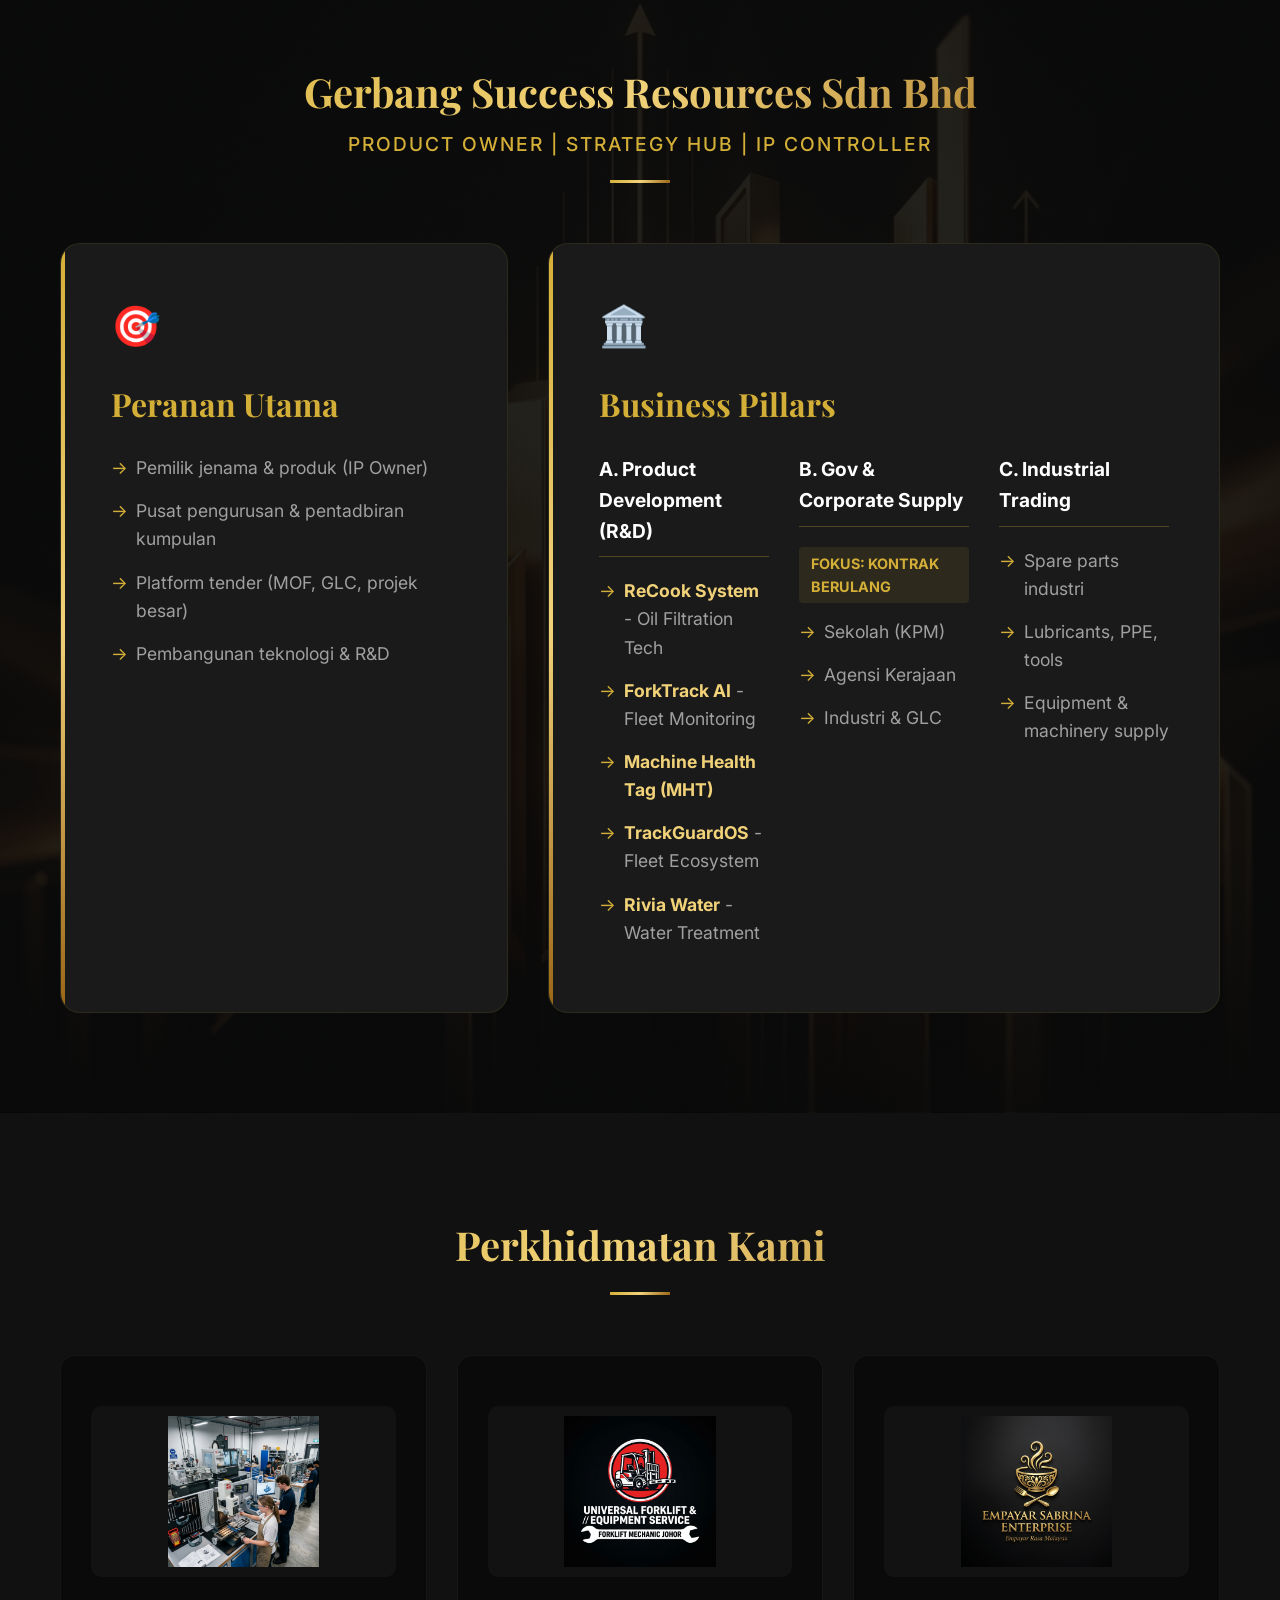
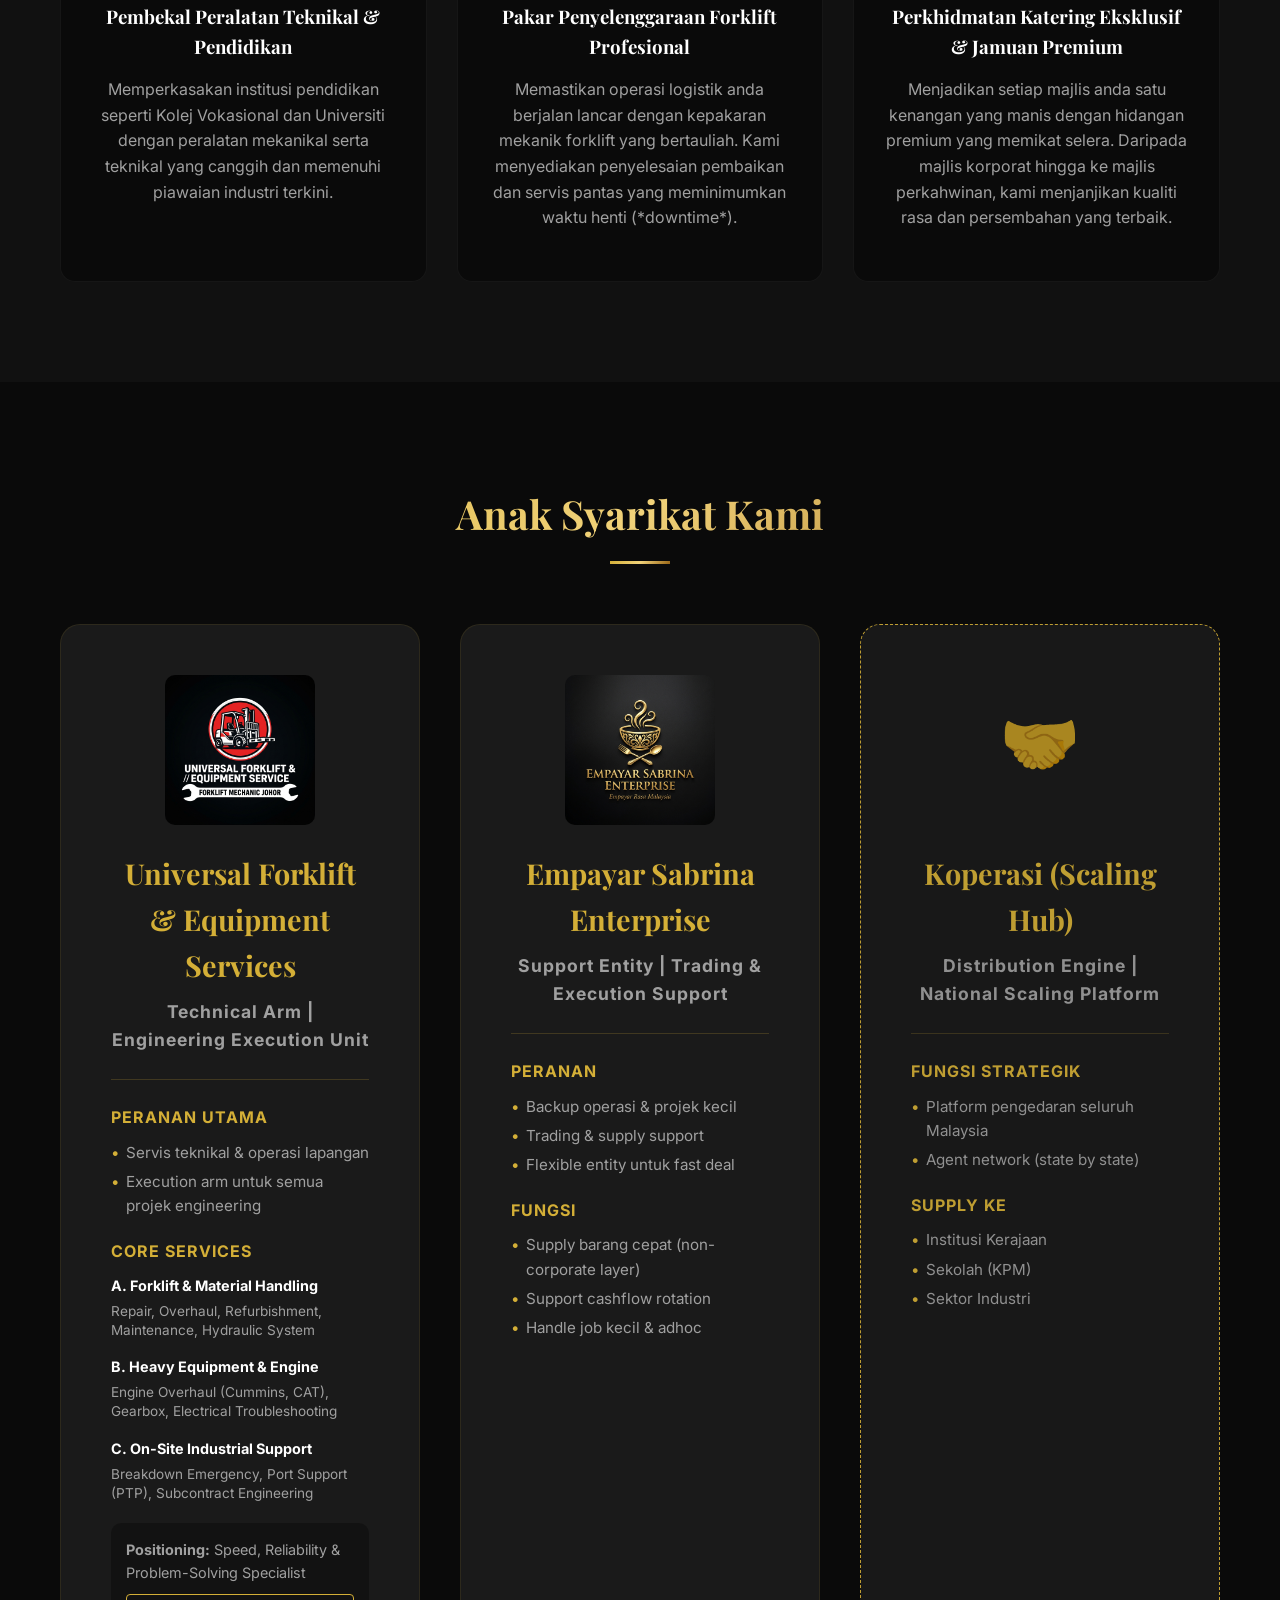
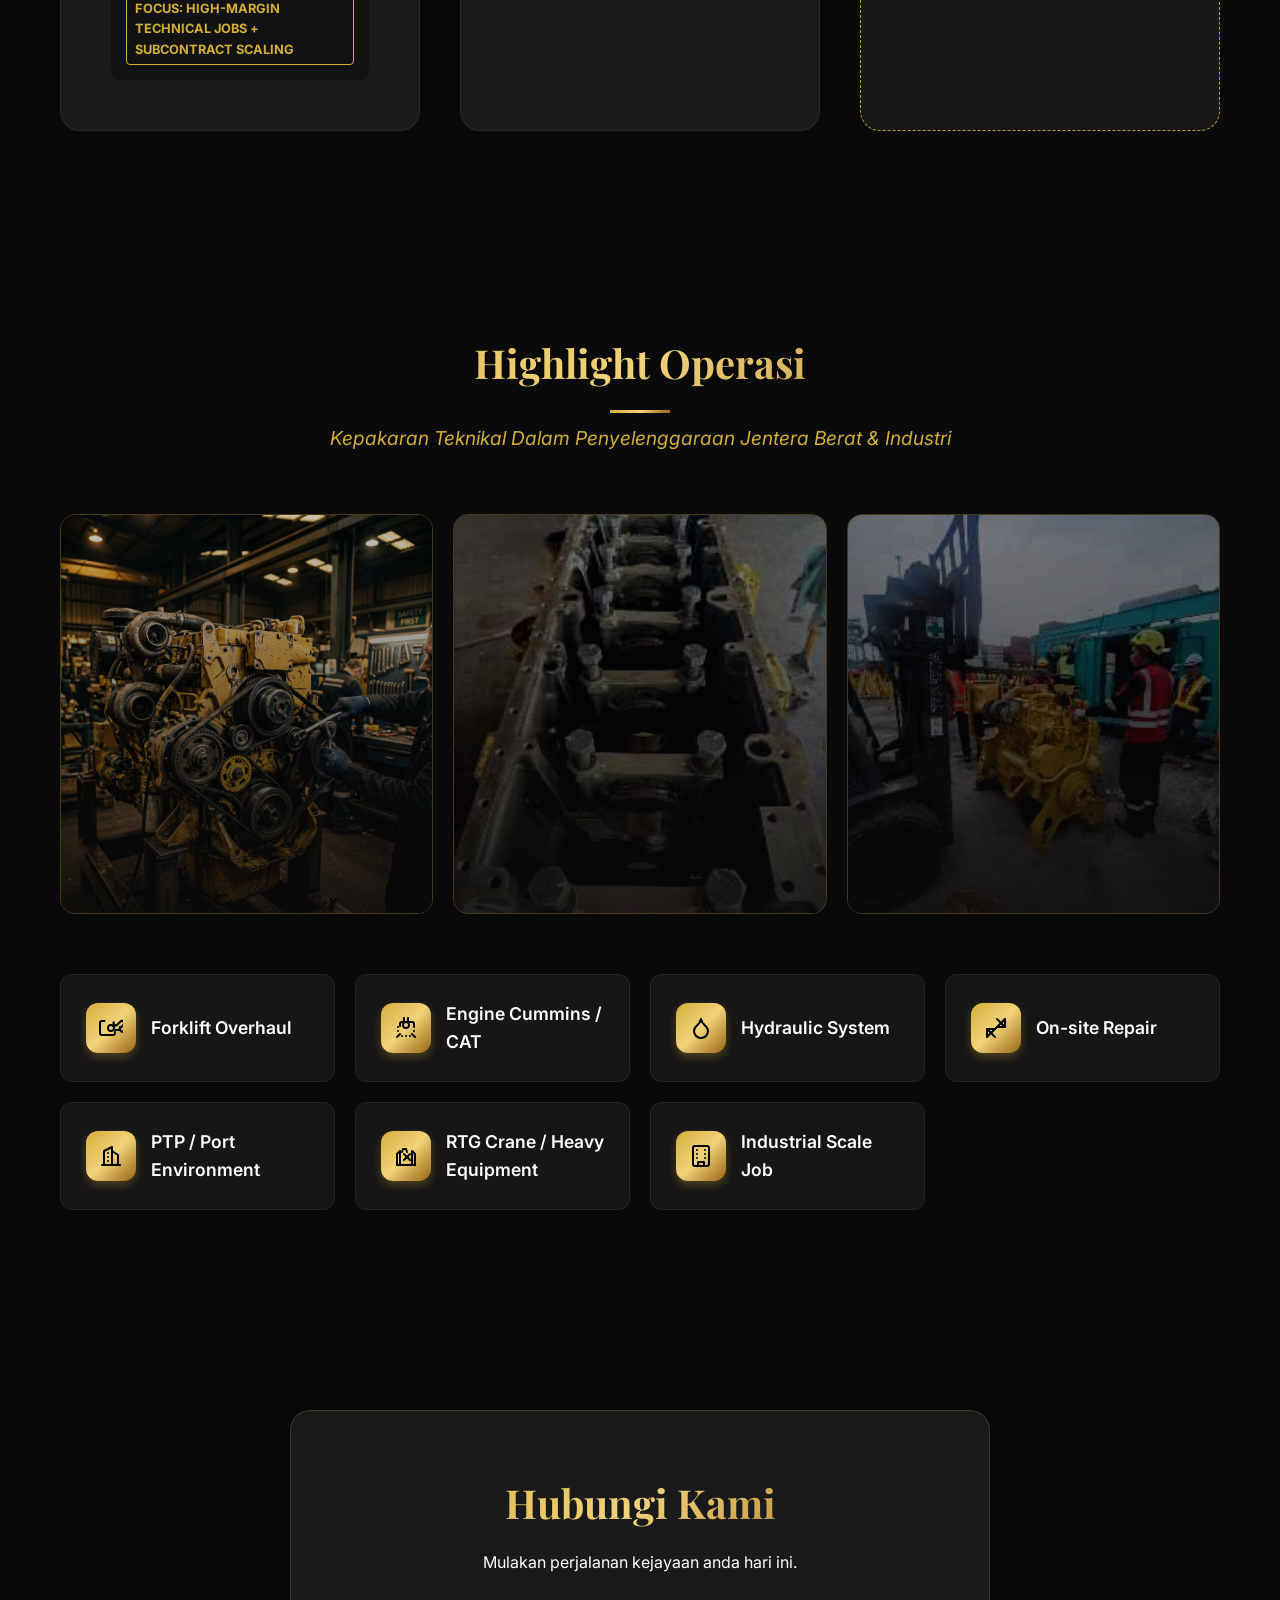
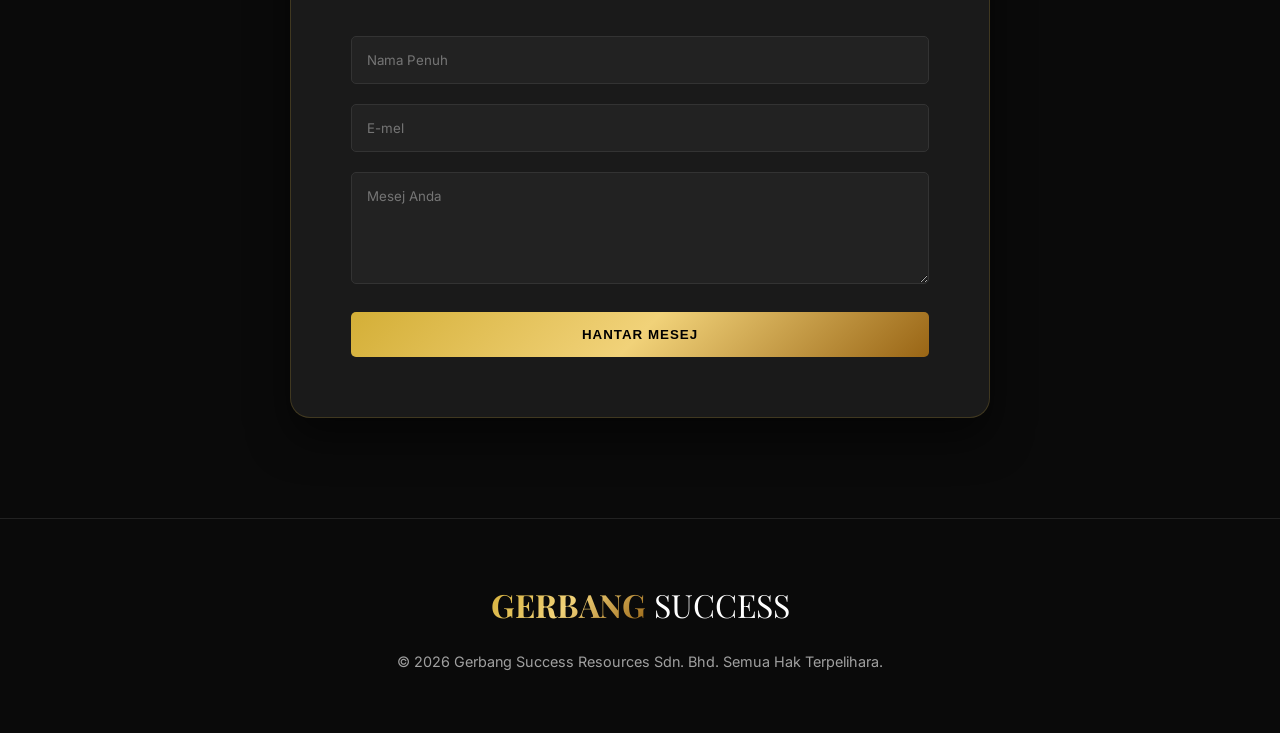
==== commit 4d9dd0ff: "Update Tentang Kami with integrated business ecosystem focus" ====
--- a/index.html
+++ b/index.html
@@ -47,19 +47,30 @@
             <h2 class="gold-text">Tentang Kami</h2>
             <div class="divider"></div>
         </div>
-        <div class="about-grid">
-            <div class="about-text">
-                <p>Gerbang Success Resources Sdn. Bhd. adalah rakan kongsi strategik anda dalam mencapai kecemerlangan dan kemakmuran. Kami komited untuk menyediakan penyelesaian inovatif yang memacu pertumbuhan dan kejayaan jangka panjang bagi setiap klien kami.</p>
-                <p>Berlandaskan prinsip integriti dan profesionalisme, kami membina "gerbang" yang menghubungkan potensi anda dengan peluang pasaran yang sebenar.</p>
-            </div>
-            <div class="about-stats">
-                <div class="stat-card">
-                    <h3 class="gold-text">100%</h3>
-                    <p>Komitmen</p>
-                </div>
-                <div class="stat-card">
-                    <h3 class="gold-text">Profesional</h3>
-                    <p>Kepakaran</p>
+        <div class="about-content">
+            <div class="about-text-full">
+                <p><strong>Gerbang Success Group</strong> merupakan ekosistem perniagaan bersepadu yang memfokuskan kepada:</p>
+                <div class="focus-grid">
+                    <div class="focus-item">
+                        <span class="focus-icon">⚙️</span>
+                        <p>Kejuruteraan industri & servis teknikal</p>
+                    </div>
+                    <div class="focus-item">
+                        <span class="focus-icon">🔬</span>
+                        <p>Pembangunan produk & teknologi (R&D)</p>
+                    </div>
+                    <div class="focus-item">
+                        <span class="focus-icon">📦</span>
+                        <p>Pembekalan & pengedaran (supply chain)</p>
+                    </div>
+                    <div class="focus-item">
+                        <span class="focus-icon">🏛️</span>
+                        <p>Penyertaan tender kerajaan & GLC</p>
+                    </div>
+                    <div class="focus-item">
+                        <span class="focus-icon">🤝</span>
+                        <p>Model kerjasama melalui koperasi & jaringan nasional</p>
+                    </div>
                 </div>
             </div>
         </div>
--- a/index.css
+++ b/index.css
@@ -182,36 +182,50 @@
     padding: 100px 0;
 }
 
-.about-grid {
+.about-content {
+    max-width: 900px;
+    margin: 0 auto;
+}
+
+.about-text-full p {
+    font-size: 1.2rem;
+    color: var(--text-white);
+    margin-bottom: 30px;
+    text-align: center;
+}
+
+.focus-grid {
     display: grid;
-    grid-template-columns: 1fr 1fr;
-    gap: 60px;
+    grid-template-columns: repeat(auto-fit, minmax(250px, 1fr));
+    gap: 20px;
+}
+
+.focus-item {
+    background: rgba(212, 175, 55, 0.05);
+    padding: 20px;
+    border-radius: 12px;
+    display: flex;
     align-items: center;
-}
-
-.about-text p {
-    margin-bottom: 20px;
+    gap: 15px;
+    border: 1px solid rgba(212, 175, 55, 0.1);
+    transition: all 0.3s ease;
+}
+
+.focus-item:hover {
+    background: rgba(212, 175, 55, 0.1);
+    border-color: var(--primary-gold);
+    transform: translateX(10px);
+}
+
+.focus-icon {
+    font-size: 1.5rem;
+}
+
+.focus-item p {
+    margin: 0;
+    font-size: 1rem;
     color: var(--text-gray);
-    font-size: 1.1rem;
-}
-
-.about-stats {
-    display: grid;
-    grid-template-columns: 1fr 1fr;
-    gap: 20px;
-}
-
-.stat-card {
-    background: var(--bg-card);
-    padding: 40px;
-    border-radius: 10px;
-    text-align: center;
-    border: 1px solid rgba(212, 175, 55, 0.1);
-}
-
-.stat-card h3 {
-    font-size: 2.5rem;
-    margin-bottom: 10px;
+    text-align: left;
 }
 
 /* Services Section */
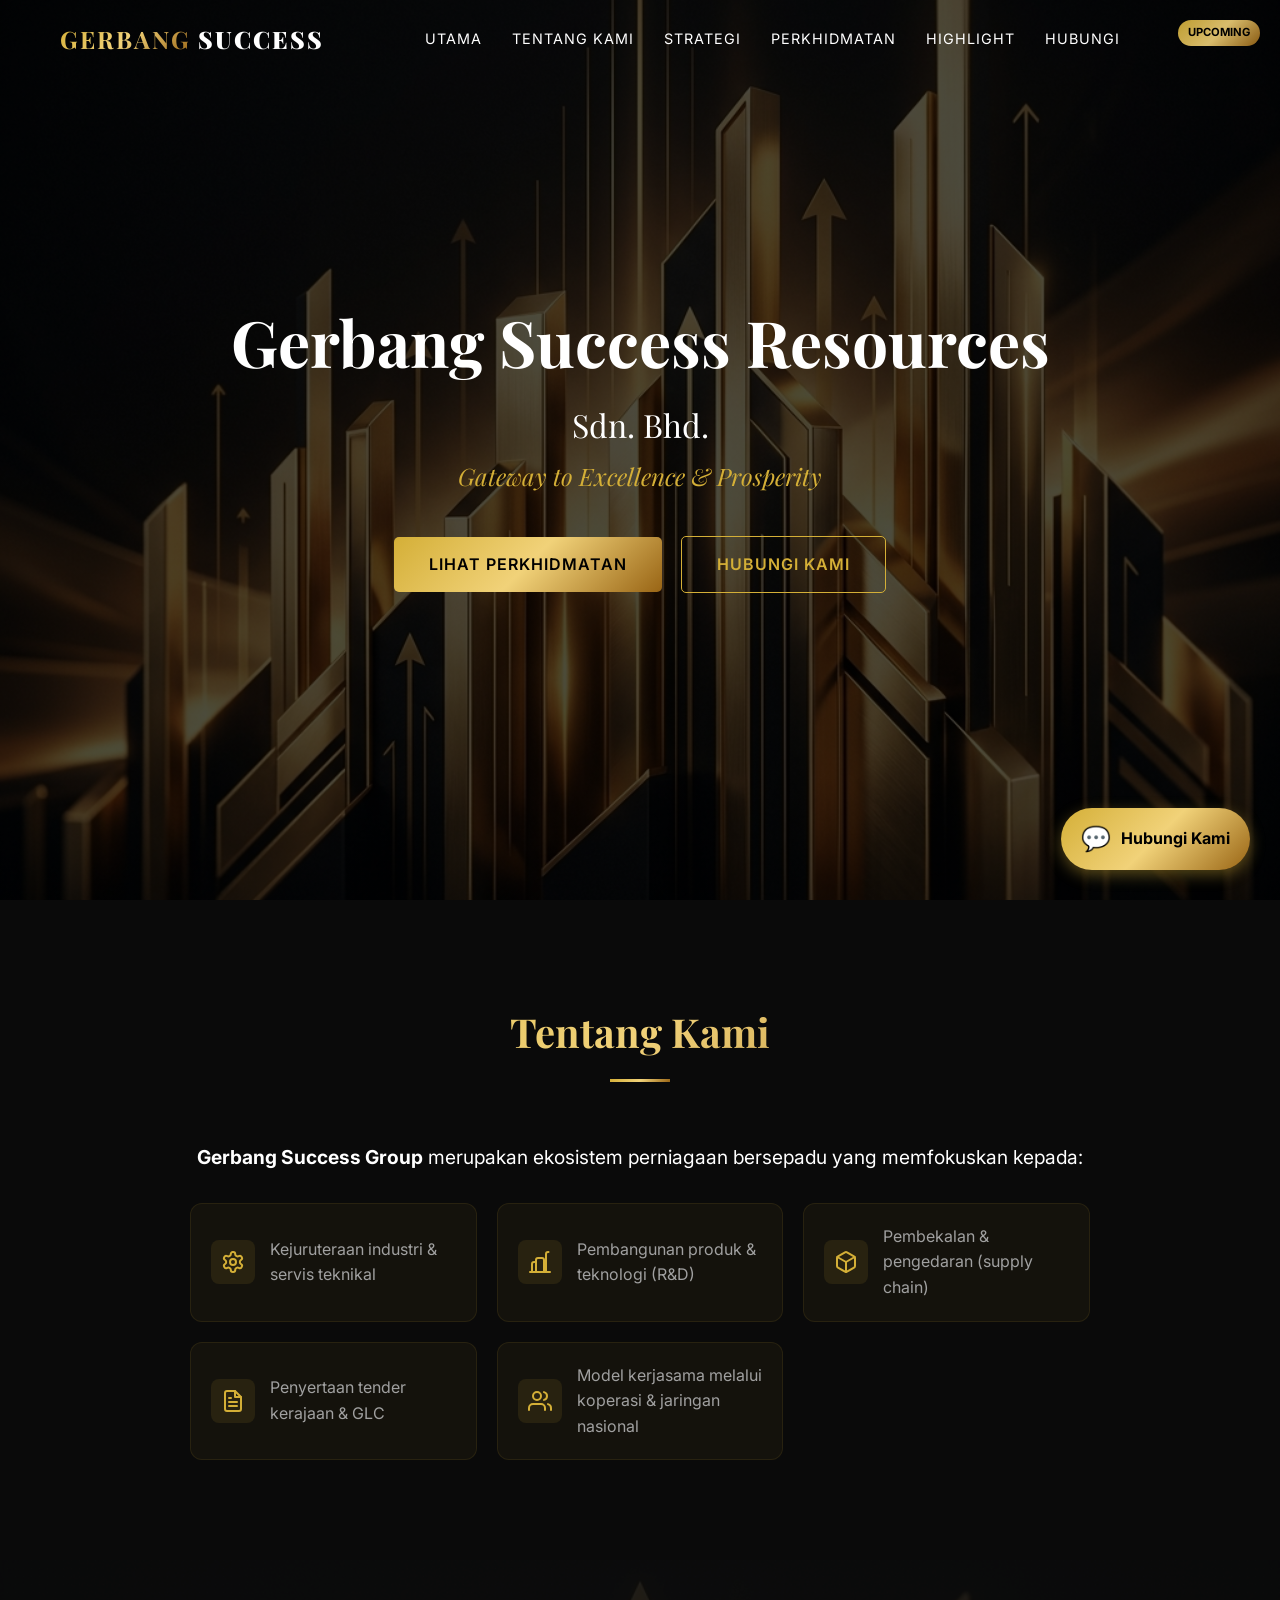
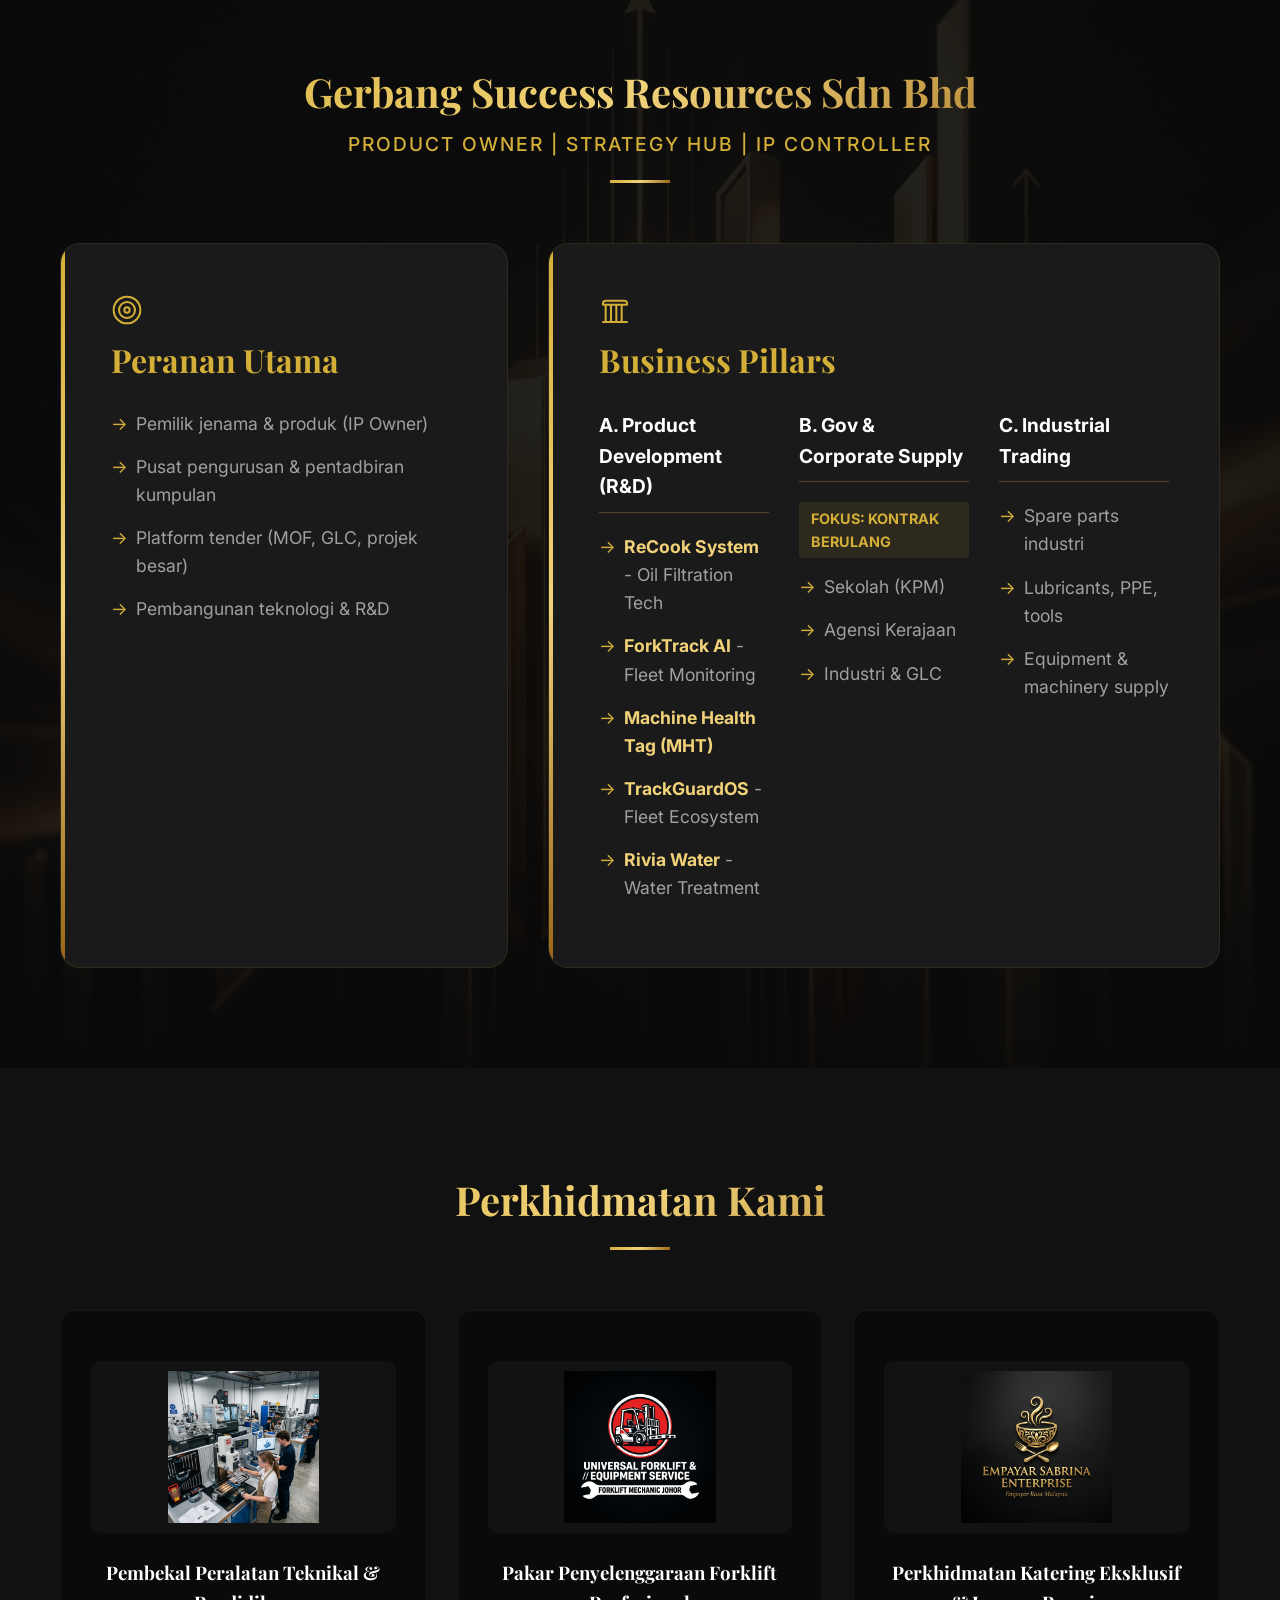
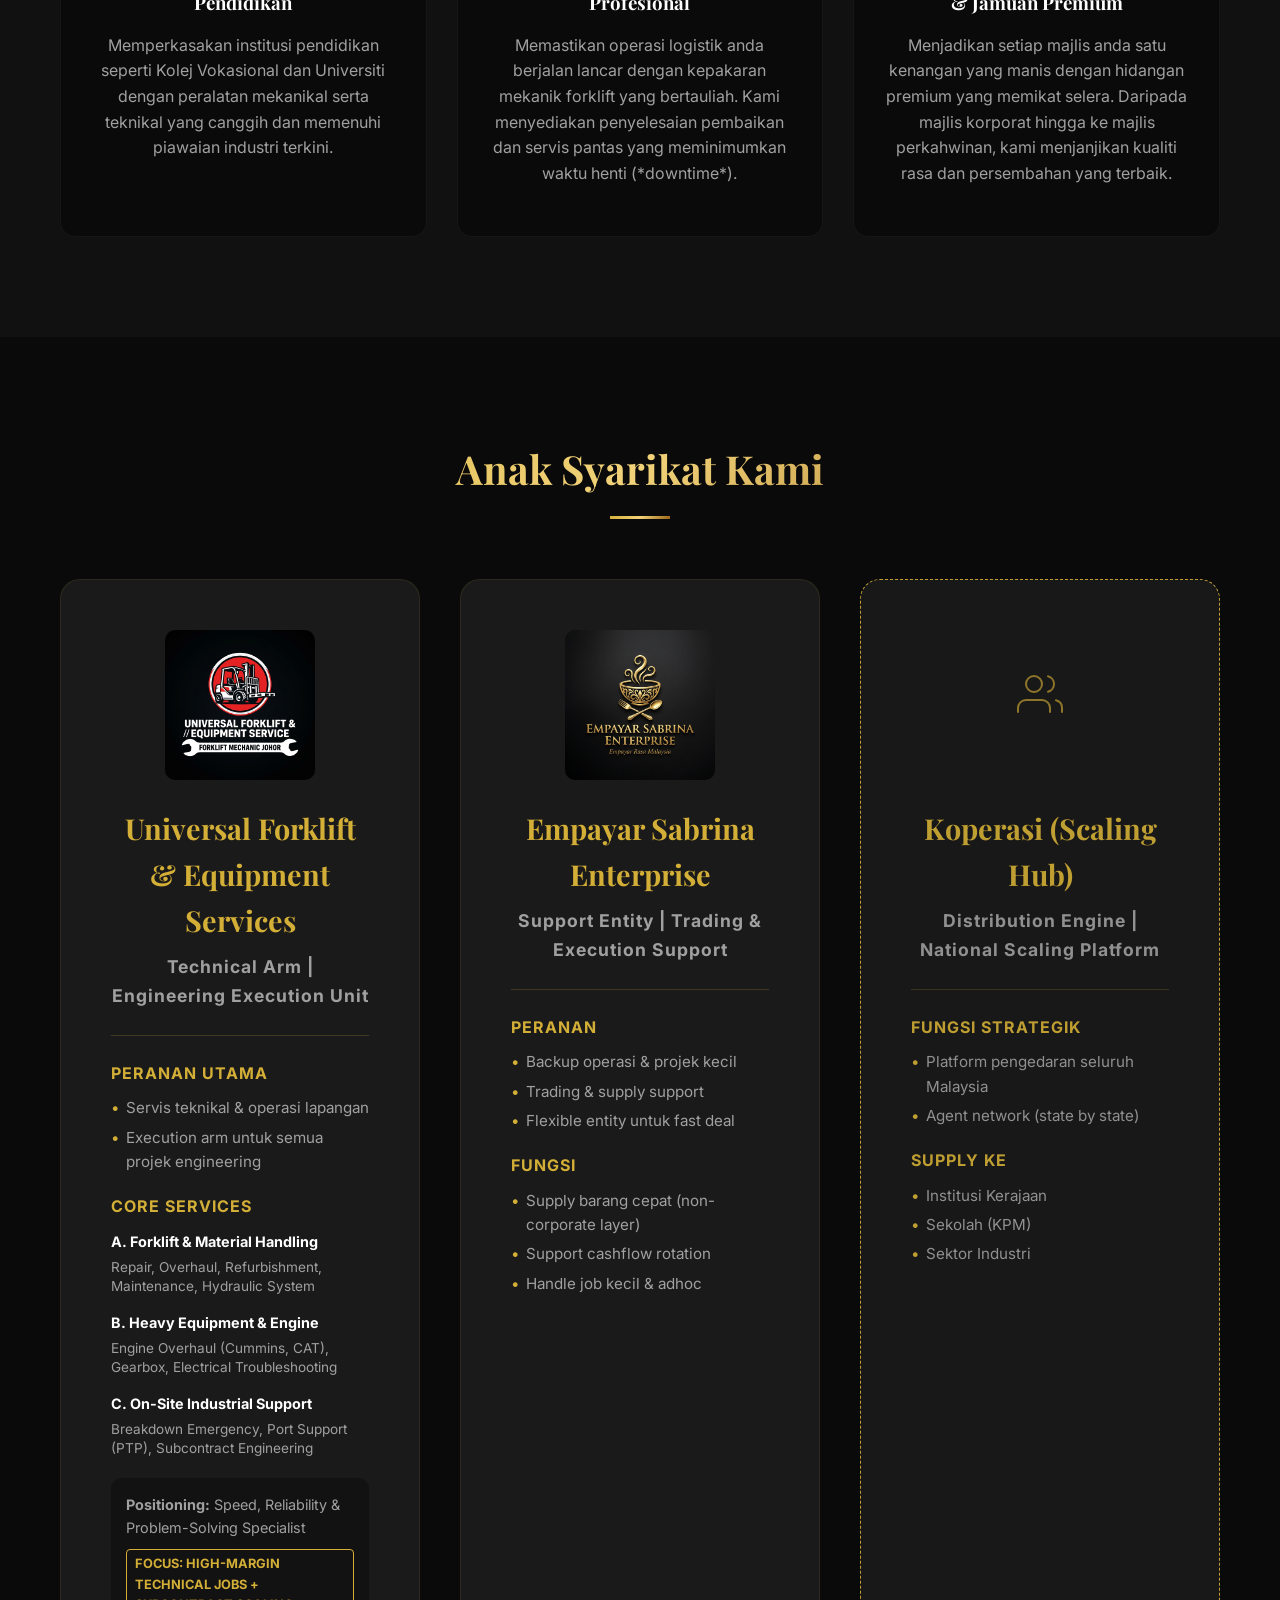
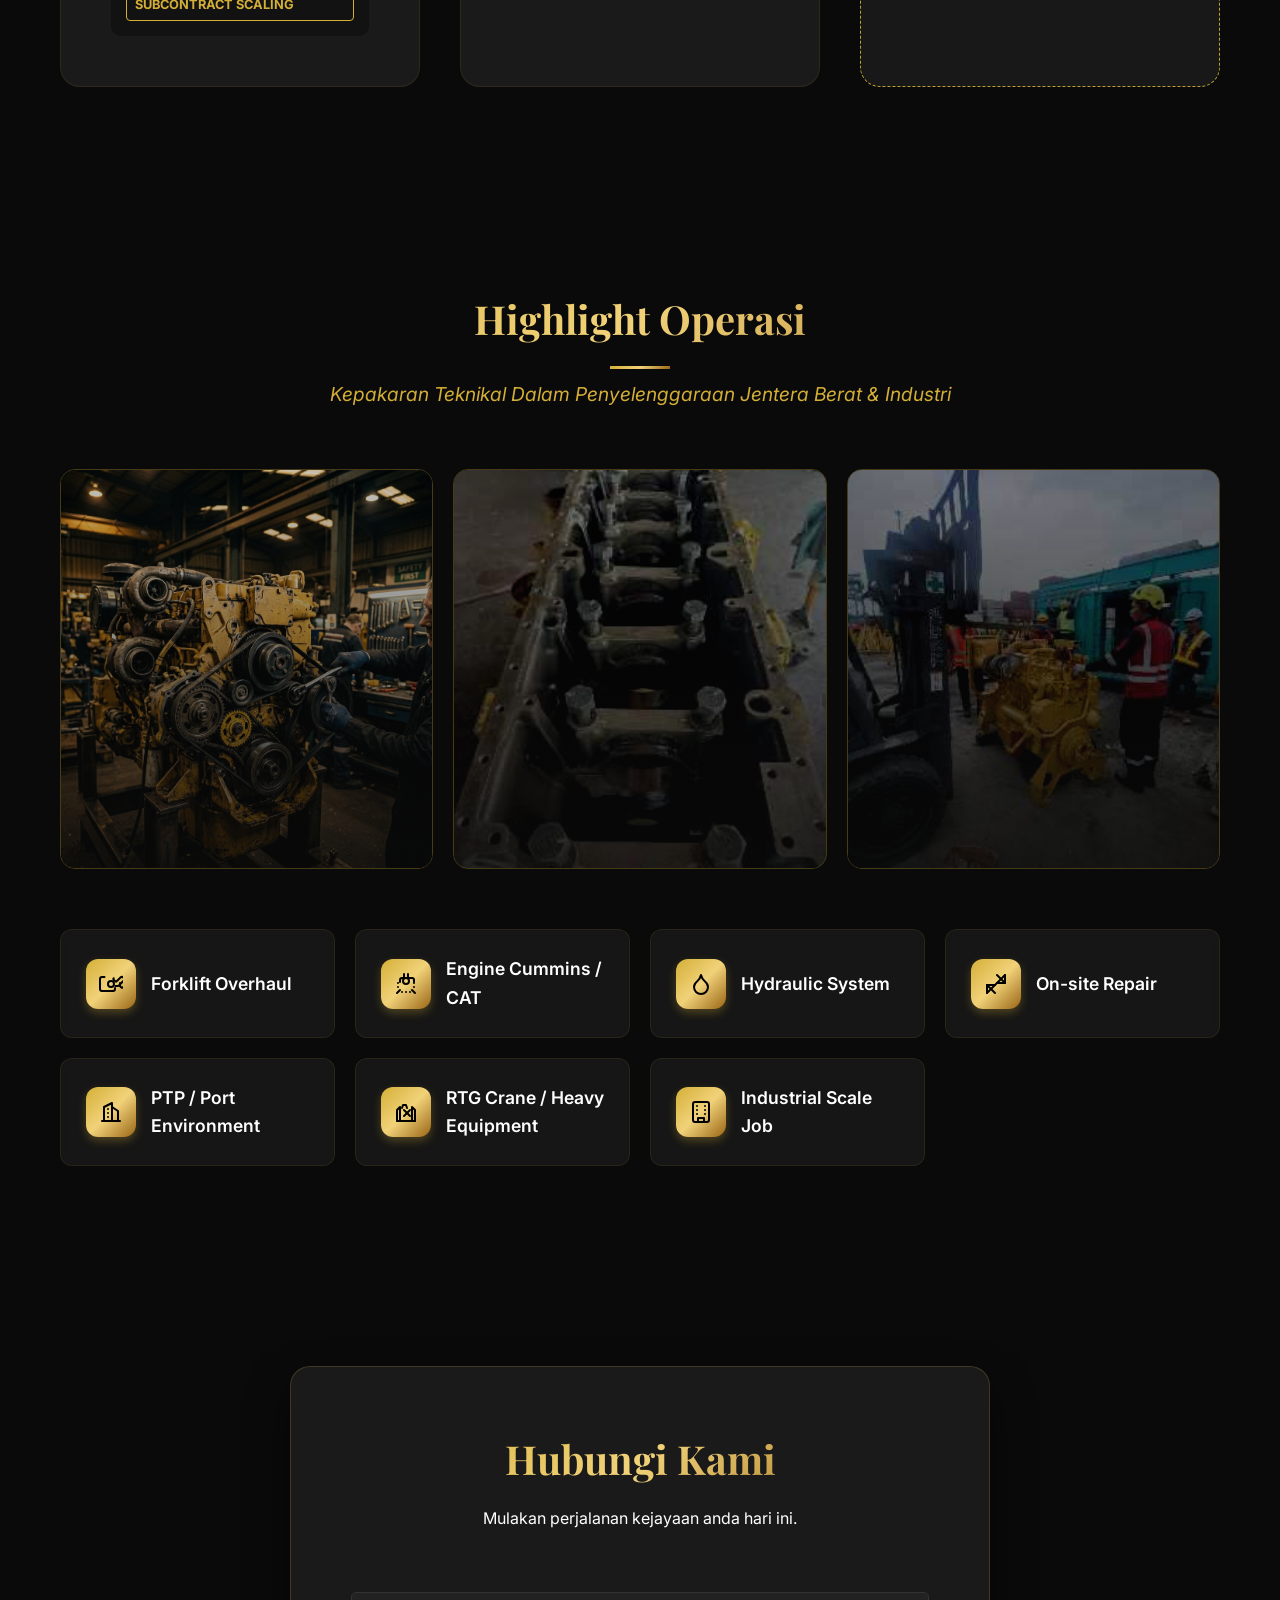
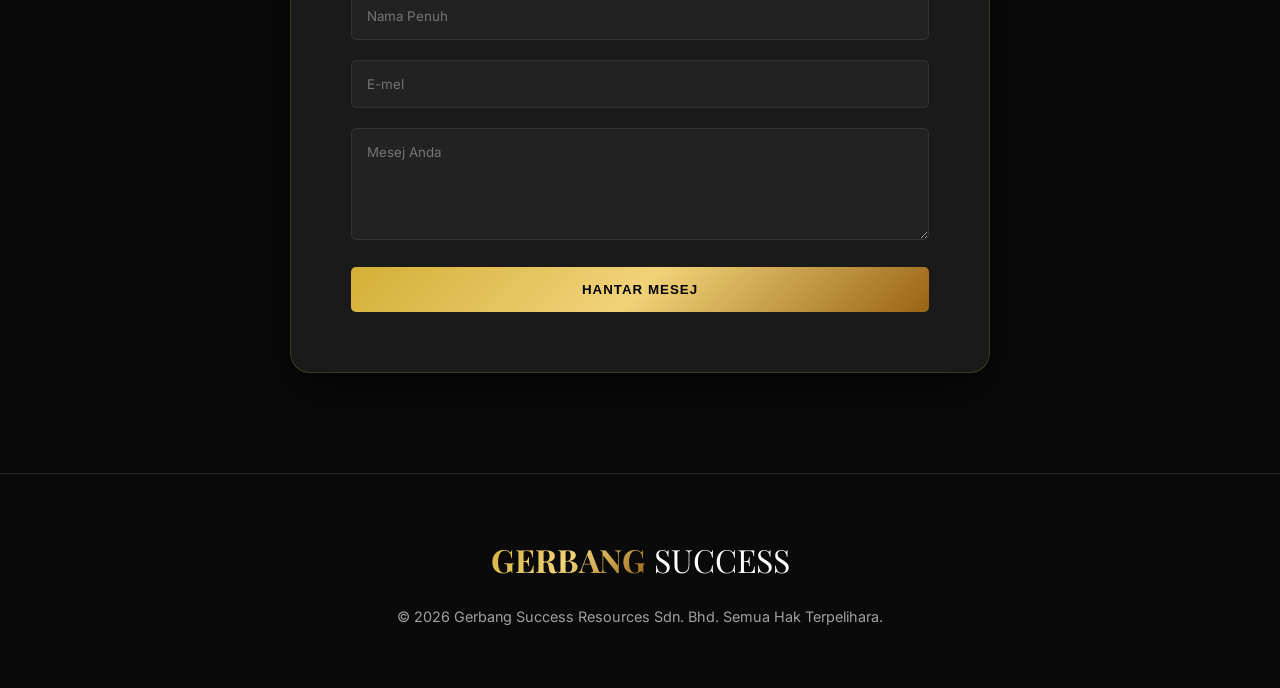
==== commit 551c8296: "Replace all emojis with professional SVG icons for a corporate look" ====
--- a/index.html
+++ b/index.html
@@ -52,23 +52,33 @@
                 <p><strong>Gerbang Success Group</strong> merupakan ekosistem perniagaan bersepadu yang memfokuskan kepada:</p>
                 <div class="focus-grid">
                     <div class="focus-item">
-                        <span class="focus-icon">⚙️</span>
+                        <div class="focus-svg">
+                            <svg width="24" height="24" viewBox="0 0 24 24" fill="none" stroke="currentColor" stroke-width="2" stroke-linecap="round" stroke-linejoin="round"><path d="M12.22 2h-.44a2 2 0 0 0-2 2v.18a2 2 0 0 1-1 1.73l-.43.25a2 2 0 0 1-2 0l-.15-.08a2 2 0 0 0-2.73.73l-.22.38a2 2 0 0 0 .73 2.73l.15.1a2 2 0 0 1 1 1.72v.51a2 2 0 0 1-1 1.74l-.15.09a2 2 0 0 0-.73 2.73l.22.38a2 2 0 0 0 2.73.73l.15-.08a2 2 0 0 1 2 0l.43.25a2 2 0 0 1 1 1.73V20a2 2 0 0 0 2 2h.44a2 2 0 0 0 2-2v-.18a2 2 0 0 1 1-1.73l.43-.25a2 2 0 0 1 2 0l.15.08a2 2 0 0 0 2.73-.73l.22-.39a2 2 0 0 0-.73-2.73l-.15-.08a2 2 0 0 1-1-1.74v-.5a2 2 0 0 1 1-1.74l.15-.09a2 2 0 0 0 .73-2.73l-.22-.38a2 2 0 0 0-2.73-.73l-.15.08a2 2 0 0 1-2 0l-.43-.25a2 2 0 0 1-1-1.73V4a2 2 0 0 0-2-2z"></path><circle cx="12" cy="12" r="3"></circle></svg>
+                        </div>
                         <p>Kejuruteraan industri & servis teknikal</p>
                     </div>
                     <div class="focus-item">
-                        <span class="focus-icon">🔬</span>
+                        <div class="focus-svg">
+                            <svg width="24" height="24" viewBox="0 0 24 24" fill="none" stroke="currentColor" stroke-width="2" stroke-linecap="round" stroke-linejoin="round"><path d="M2 22h20"></path><path d="M8 22V10a2 2 0 0 1 2-2h4a2 2 0 0 1 2 2v12"></path><path d="M18 22V4a2 2 0 0 1 2-2h.5"></path><path d="M4 22V14a2 2 0 0 1 2-2h.5"></path></svg>
+                        </div>
                         <p>Pembangunan produk & teknologi (R&D)</p>
                     </div>
                     <div class="focus-item">
-                        <span class="focus-icon">📦</span>
+                        <div class="focus-svg">
+                            <svg width="24" height="24" viewBox="0 0 24 24" fill="none" stroke="currentColor" stroke-width="2" stroke-linecap="round" stroke-linejoin="round"><path d="M21 8a2 2 0 0 0-1-1.73l-7-4a2 2 0 0 0-2 0l-7 4A2 2 0 0 0 3 8v8a2 2 0 0 0 1 1.73l7 4a2 2 0 0 0 2 0l7-4A2 2 0 0 0 21 16Z"></path><path d="m3.3 7 8.7 5 8.7-5"></path><path d="M12 22V12"></path></svg>
+                        </div>
                         <p>Pembekalan & pengedaran (supply chain)</p>
                     </div>
                     <div class="focus-item">
-                        <span class="focus-icon">🏛️</span>
+                        <div class="focus-svg">
+                            <svg width="24" height="24" viewBox="0 0 24 24" fill="none" stroke="currentColor" stroke-width="2" stroke-linecap="round" stroke-linejoin="round"><path d="M14 2H6a2 2 0 0 0-2 2v16a2 2 0 0 0 2 2h12a2 2 0 0 0 2-2V8z"></path><path d="M14 2v6h6"></path><path d="M16 13H8"></path><path d="M16 17H8"></path><path d="M10 9H8"></path></svg>
+                        </div>
                         <p>Penyertaan tender kerajaan & GLC</p>
                     </div>
                     <div class="focus-item">
-                        <span class="focus-icon">🤝</span>
+                        <div class="focus-svg">
+                            <svg width="24" height="24" viewBox="0 0 24 24" fill="none" stroke="currentColor" stroke-width="2" stroke-linecap="round" stroke-linejoin="round"><path d="M17 21v-2a4 4 0 0 0-4-4H5a4 4 0 0 0-4 4v2"></path><circle cx="9" cy="7" r="4"></circle><path d="M23 21v-2a4 4 0 0 0-3-3.87"></path><path d="M16 3.13a4 4 0 0 1 0 7.75"></path></svg>
+                        </div>
                         <p>Model kerjasama melalui koperasi & jaringan nasional</p>
                     </div>
                 </div>
@@ -87,7 +97,9 @@
             <div class="strategy-grid">
                 <!-- Peranan Utama Card -->
                 <div class="strategy-card main-roles">
-                    <div class="card-icon">🎯</div>
+                    <div class="card-icon">
+                        <svg width="32" height="32" viewBox="0 0 24 24" fill="none" stroke="currentColor" stroke-width="1.5" stroke-linecap="round" stroke-linejoin="round"><circle cx="12" cy="12" r="10"></circle><circle cx="12" cy="12" r="6"></circle><circle cx="12" cy="12" r="2"></circle></svg>
+                    </div>
                     <h3>Peranan Utama</h3>
                     <ul>
                         <li>Pemilik jenama & produk (IP Owner)</li>
@@ -99,7 +111,9 @@
 
                 <!-- Business Pillars Card -->
                 <div class="strategy-card pillars">
-                    <div class="card-icon">🏛️</div>
+                    <div class="card-icon">
+                        <svg width="32" height="32" viewBox="0 0 24 24" fill="none" stroke="currentColor" stroke-width="1.5" stroke-linecap="round" stroke-linejoin="round"><path d="M3 21h18"></path><path d="M3 7v1h18V7a2 2 0 0 0-2-2H5a2 2 0 0 0-2 2z"></path><path d="M5 21V8"></path><path d="M9 21V8"></path><path d="M13 21V8"></path><path d="M17 21V8"></path></svg>
+                    </div>
                     <h3>Business Pillars</h3>
                     <div class="pillars-subgrid">
                         <div class="pillar-box">
@@ -245,7 +259,9 @@
                 <div class="sub-card upcoming">
                     <div class="expansion-badge">Upcoming</div>
                     <div class="sub-logo-img">
-                        <div class="expansion-icon">🤝</div>
+                        <div class="expansion-icon">
+                            <svg width="48" height="48" viewBox="0 0 24 24" fill="none" stroke="currentColor" stroke-width="1" stroke-linecap="round" stroke-linejoin="round"><path d="M17 21v-2a4 4 0 0 0-4-4H5a4 4 0 0 0-4 4v2"></path><circle cx="9" cy="7" r="4"></circle><path d="M23 21v-2a4 4 0 0 0-3-3.87"></path><path d="M16 3.13a4 4 0 0 1 0 7.75"></path></svg>
+                        </div>
                     </div>
                     <h3>Koperasi (Scaling Hub)</h3>
                     <p class="sub-tag">Distribution Engine | National Scaling Platform</p>
--- a/index.css
+++ b/index.css
@@ -644,9 +644,18 @@
     background: var(--gold-gradient);
 }
 
-.card-icon {
-    font-size: 2.5rem;
-    margin-bottom: 20px;
+.focus-svg, .card-icon svg, .expansion-icon svg {
+    color: var(--primary-gold);
+    stroke: var(--primary-gold);
+}
+
+.focus-svg {
+    background: rgba(212, 175, 55, 0.1);
+    padding: 10px;
+    border-radius: 8px;
+    display: flex;
+    align-items: center;
+    justify-content: center;
 }
 
 .strategy-card h3 {
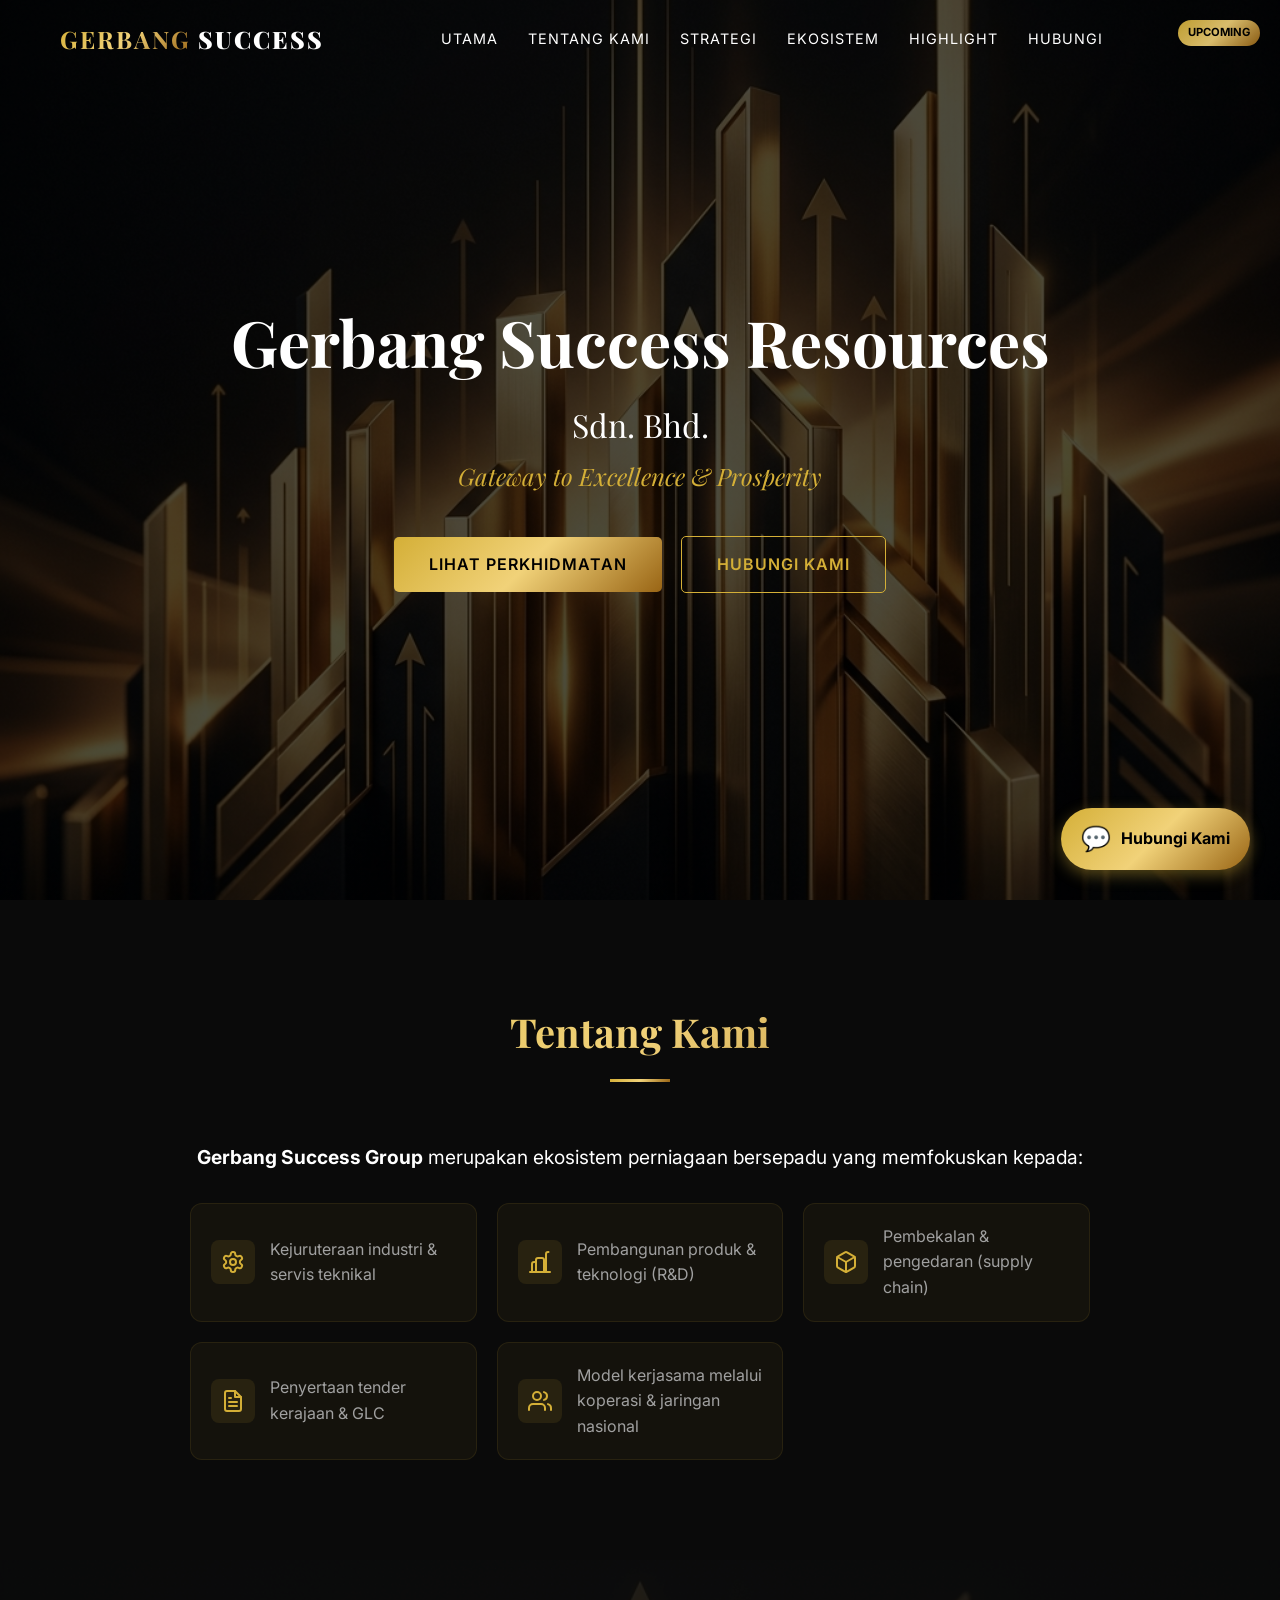
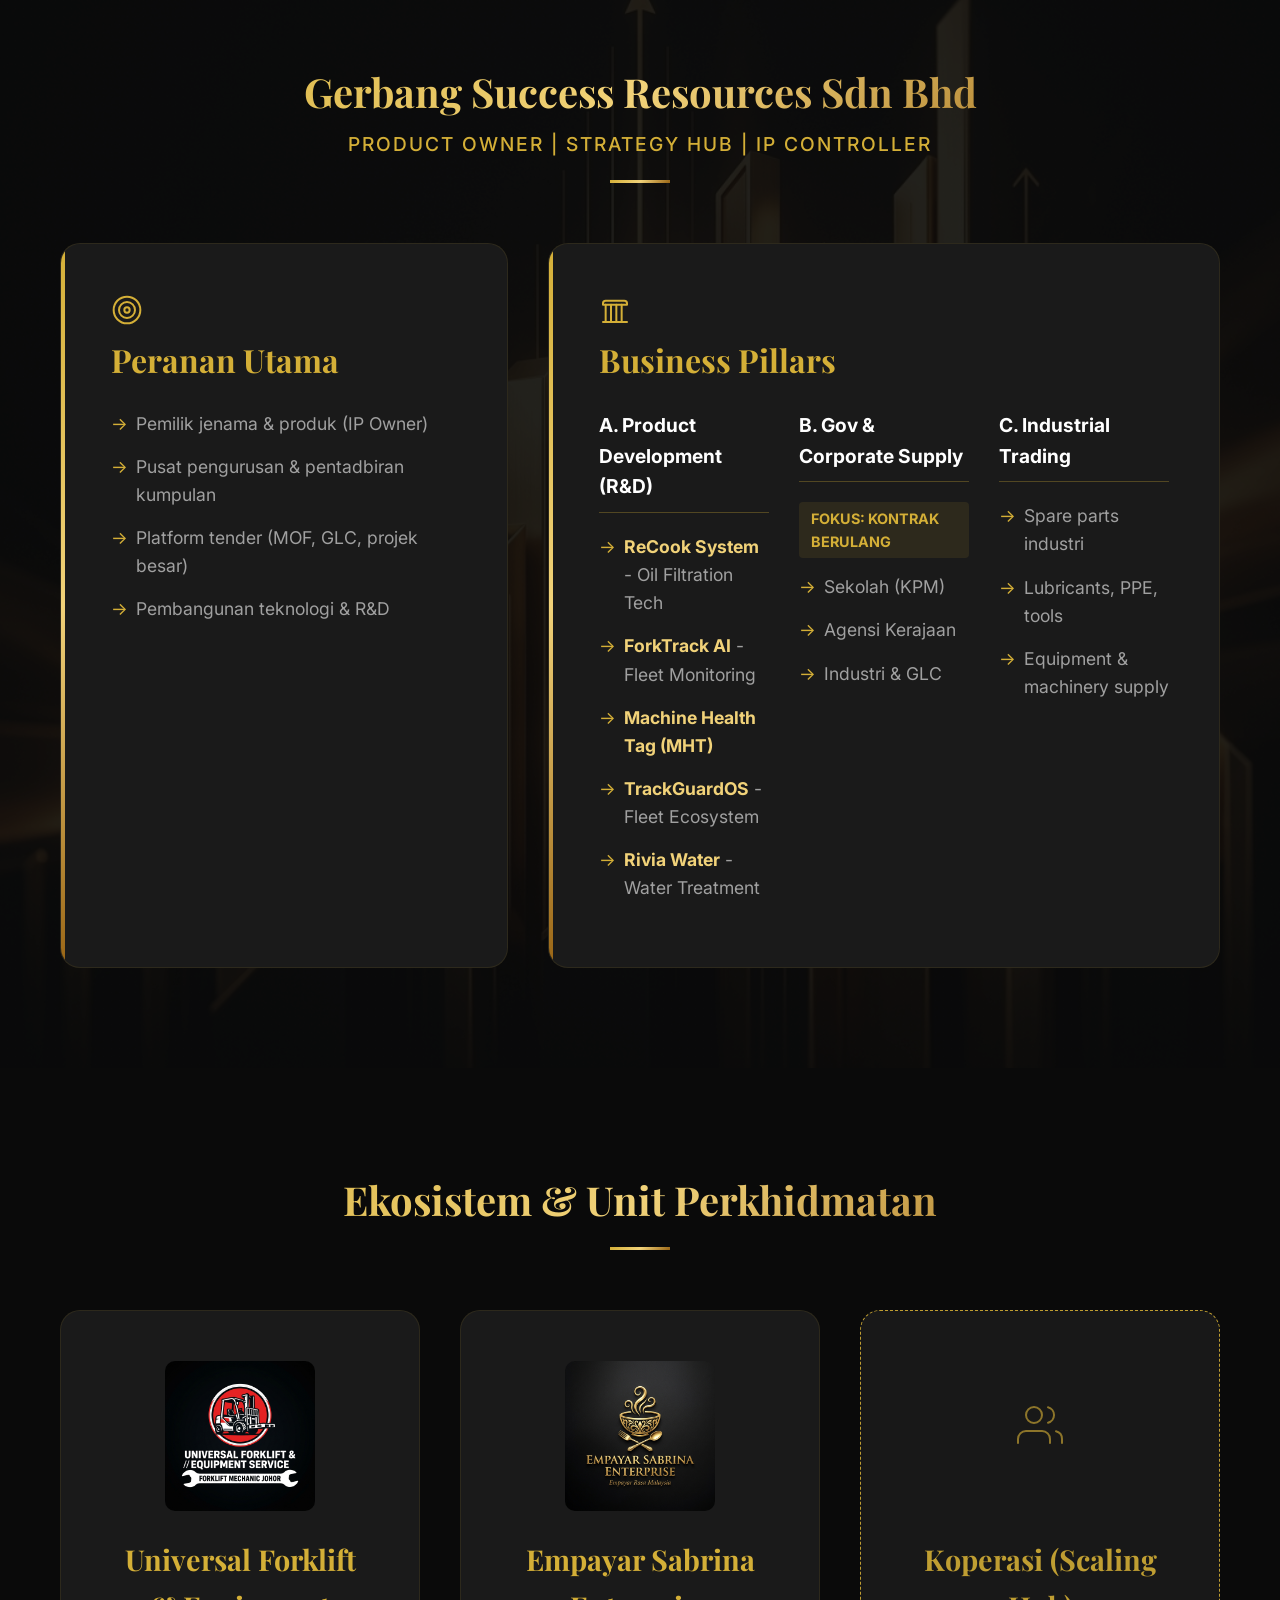
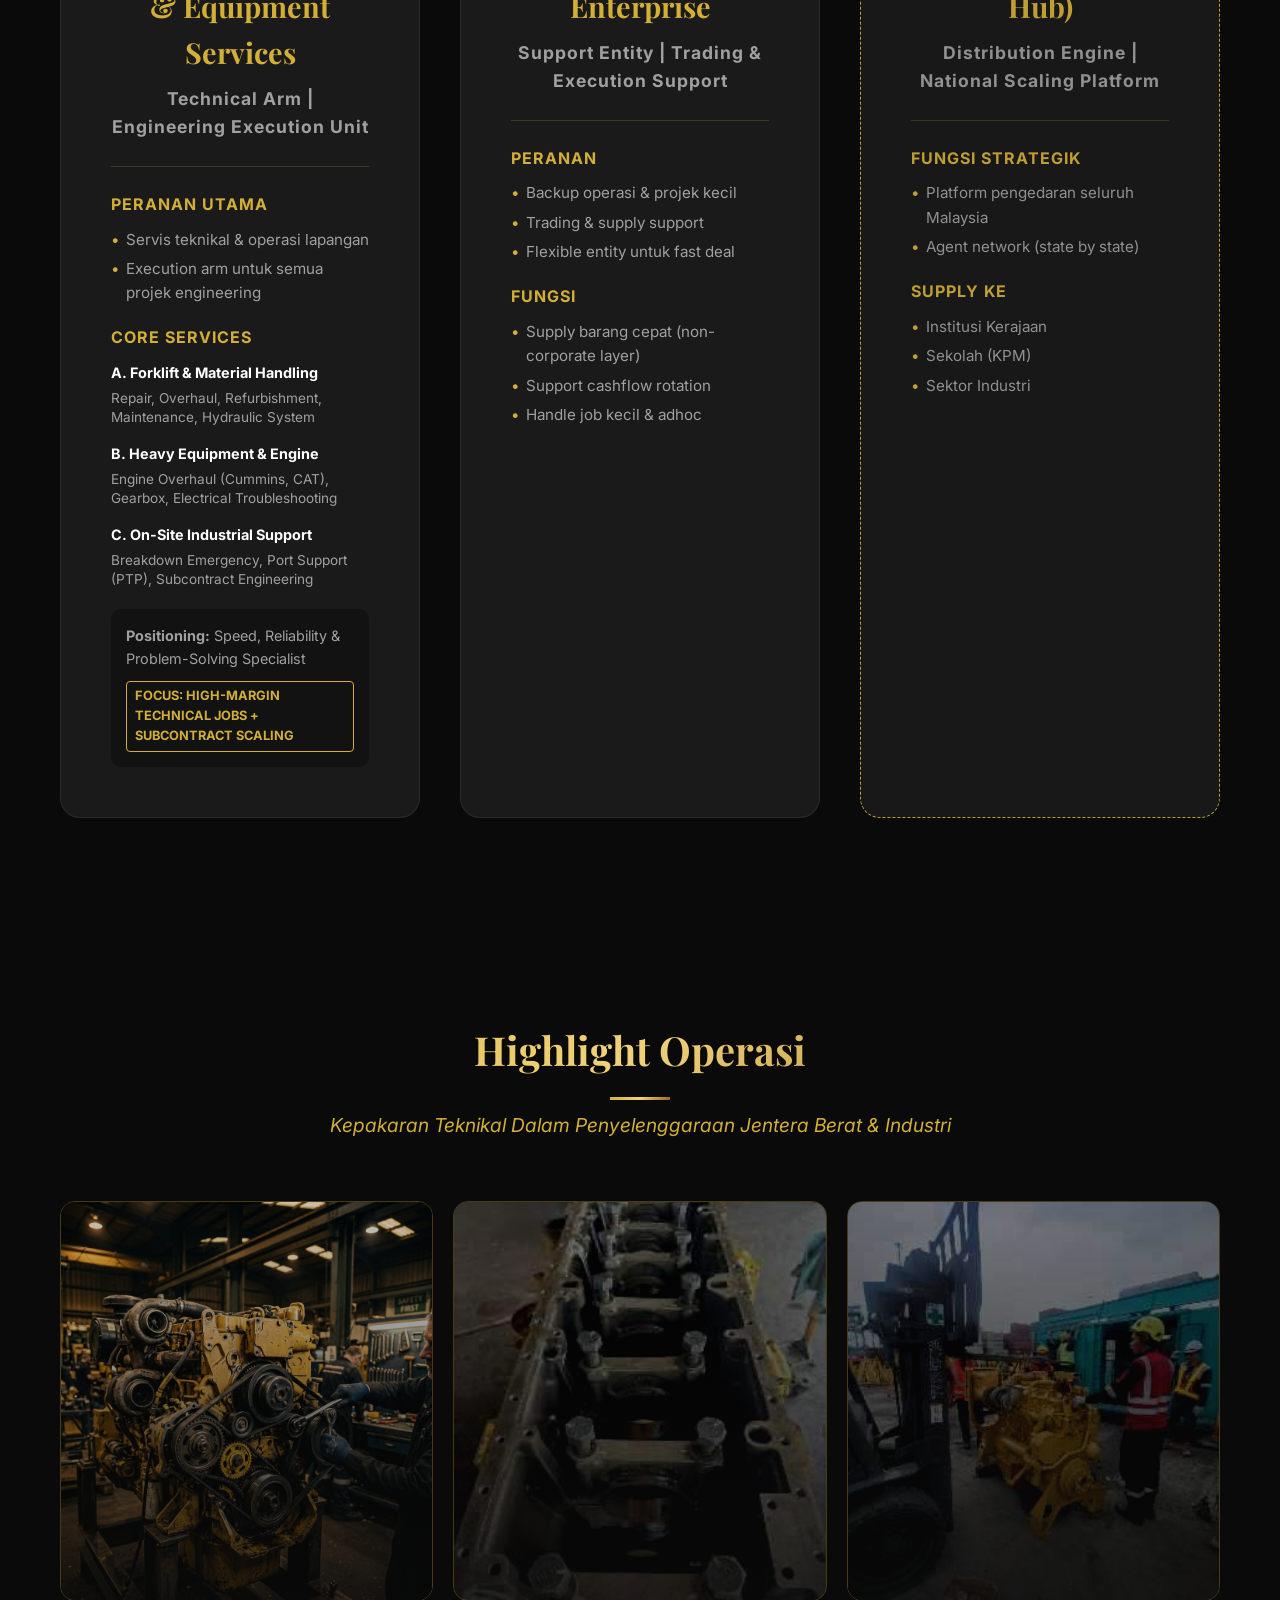
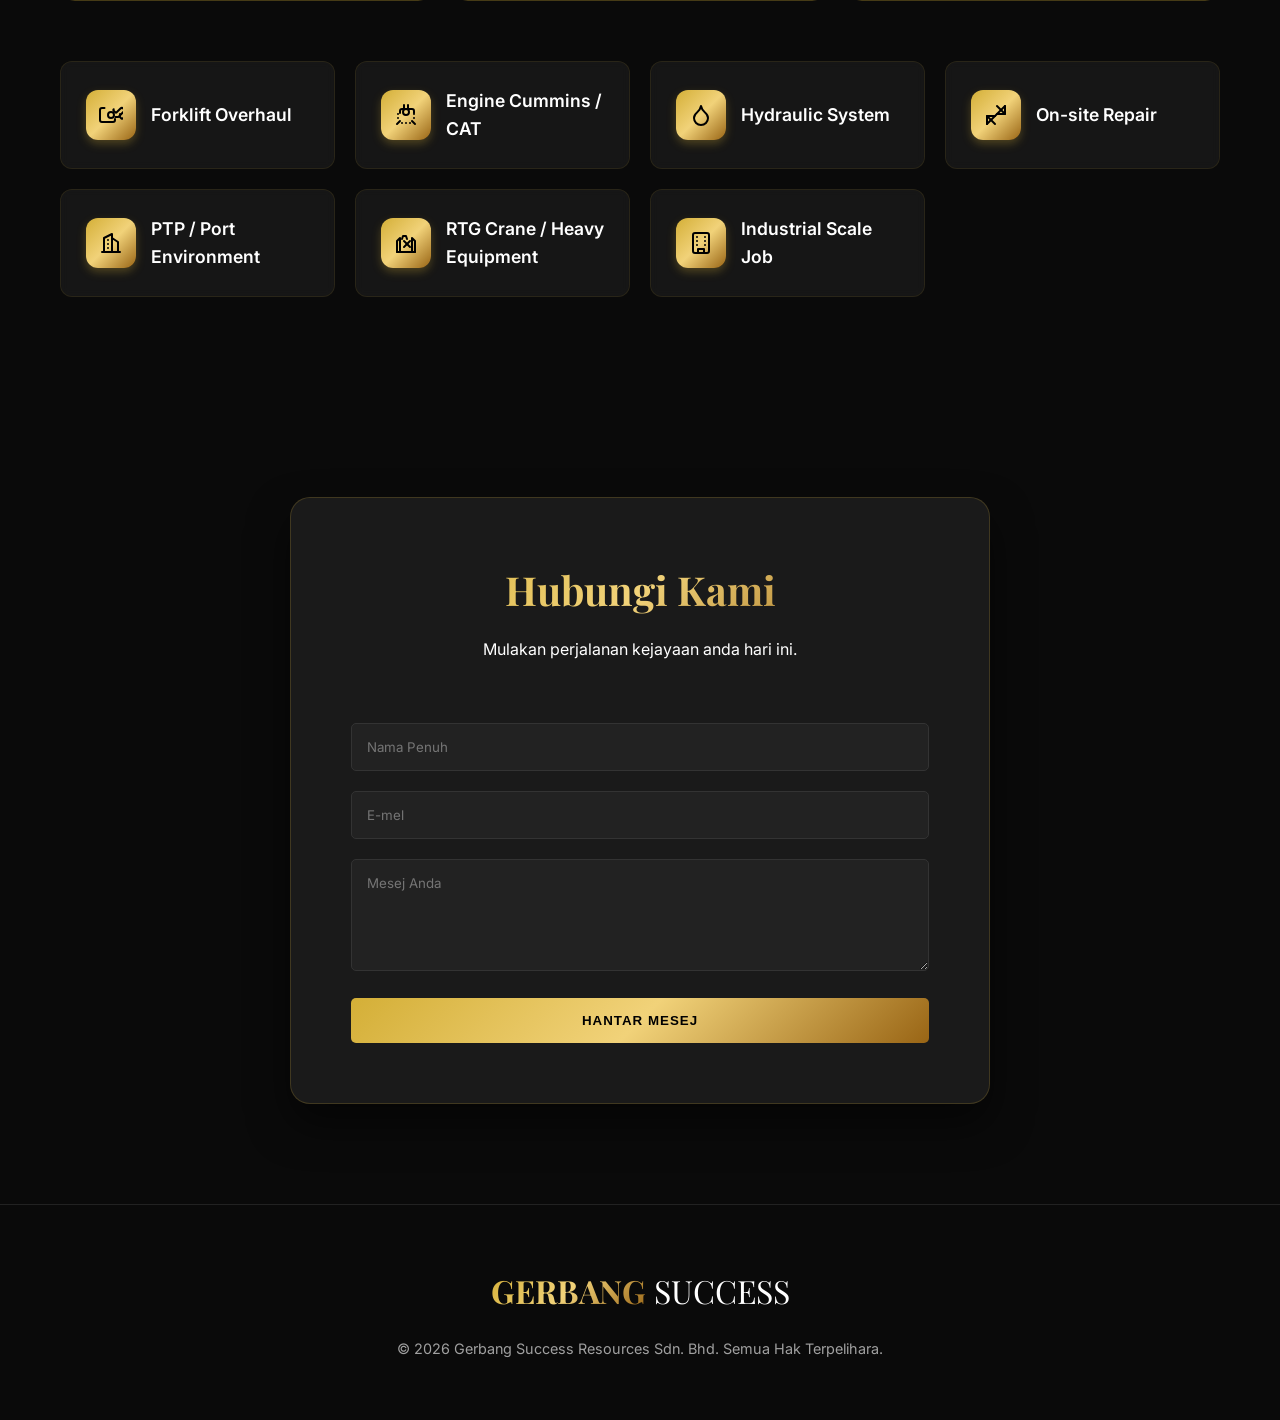
==== commit 5962de4d: "Consolidate services into Ekosistem section to remove redundancy" ====
--- a/index.html
+++ b/index.html
@@ -19,7 +19,7 @@
                 <li><a href="#home">Utama</a></li>
                 <li><a href="#about">Tentang Kami</a></li>
                 <li><a href="#strategy">Strategi</a></li>
-                <li><a href="#services">Perkhidmatan</a></li>
+                <li><a href="#subsidiaries">Ekosistem</a></li>
                 <li><a href="#highlights">Highlight</a></li>
                 <li><a href="#contact">Hubungi</a></li>
             </ul>
@@ -149,42 +149,12 @@
         </div>
     </section>
 
-    <section id="services" class="services">
-        <div class="container">
-            <div class="section-header">
-                <h2 class="gold-text">Perkhidmatan Kami</h2>
-                <div class="divider"></div>
-            </div>
-            <div class="services-grid">
-                <div class="service-card">
-                    <div class="service-img">
-                        <img src="tech_edu_service.png" alt="Peralatan Teknikal">
-                    </div>
-                    <h3>Pembekal Peralatan Teknikal & Pendidikan</h3>
-                    <p>Memperkasakan institusi pendidikan seperti Kolej Vokasional dan Universiti dengan peralatan mekanikal serta teknikal yang canggih dan memenuhi piawaian industri terkini.</p>
-                </div>
-                <div class="service-card">
-                    <div class="service-img">
-                        <img src="forklift_logo.png" alt="Servis Forklift">
-                    </div>
-                    <h3>Pakar Penyelenggaraan Forklift Profesional</h3>
-                    <p>Memastikan operasi logistik anda berjalan lancar dengan kepakaran mekanik forklift yang bertauliah. Kami menyediakan penyelesaian pembaikan dan servis pantas yang meminimumkan waktu henti (*downtime*).</p>
-                </div>
-                <div class="service-card">
-                    <div class="service-img">
-                        <img src="catering_logo.png" alt="Katering Premium">
-                    </div>
-                    <h3>Perkhidmatan Katering Eksklusif & Jamuan Premium</h3>
-                    <p>Menjadikan setiap majlis anda satu kenangan yang manis dengan hidangan premium yang memikat selera. Daripada majlis korporat hingga ke majlis perkahwinan, kami menjanjikan kualiti rasa dan persembahan yang terbaik.</p>
-                </div>
-            </div>
-        </div>
-    </section>
+
 
     <section id="subsidiaries" class="subsidiaries">
         <div class="container">
             <div class="section-header">
-                <h2 class="gold-text">Anak Syarikat Kami</h2>
+                <h2 class="gold-text">Ekosistem & Unit Perkhidmatan</h2>
                 <div class="divider"></div>
             </div>
             <div class="subsidiary-grid">
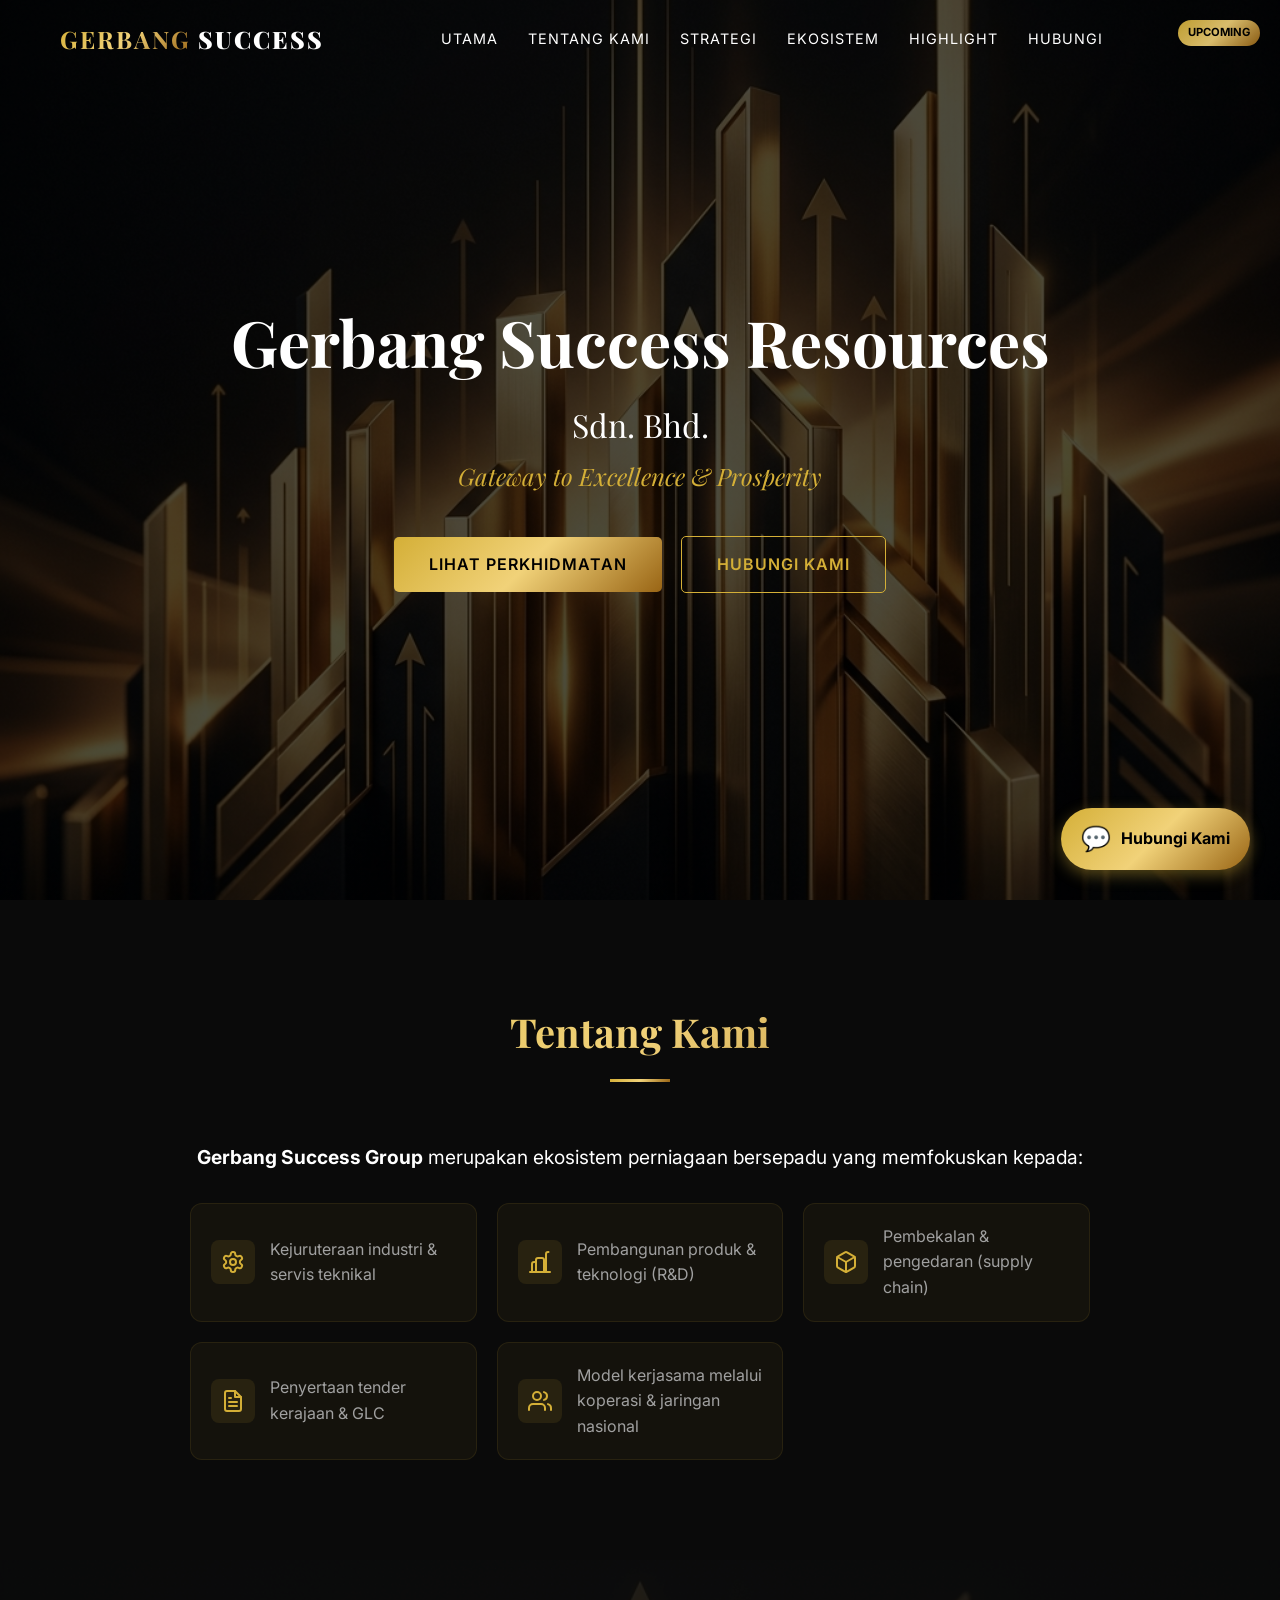
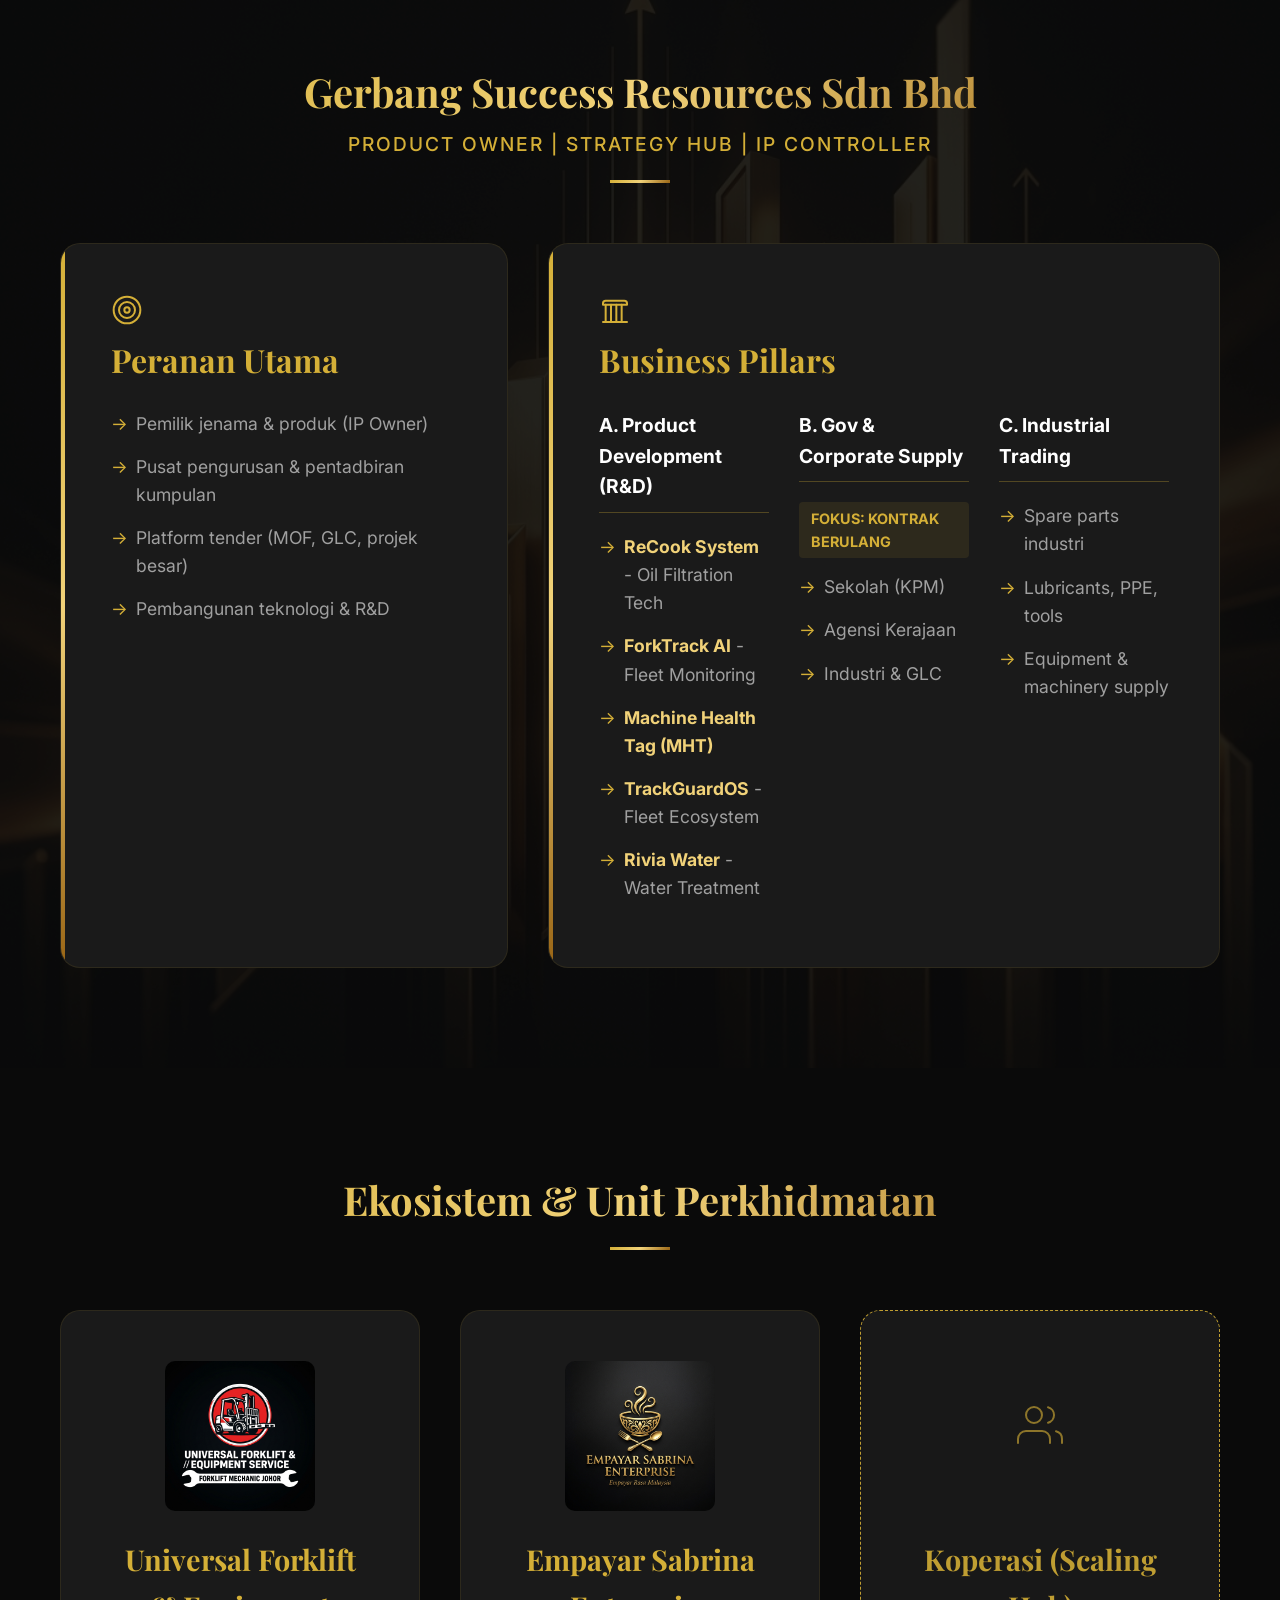
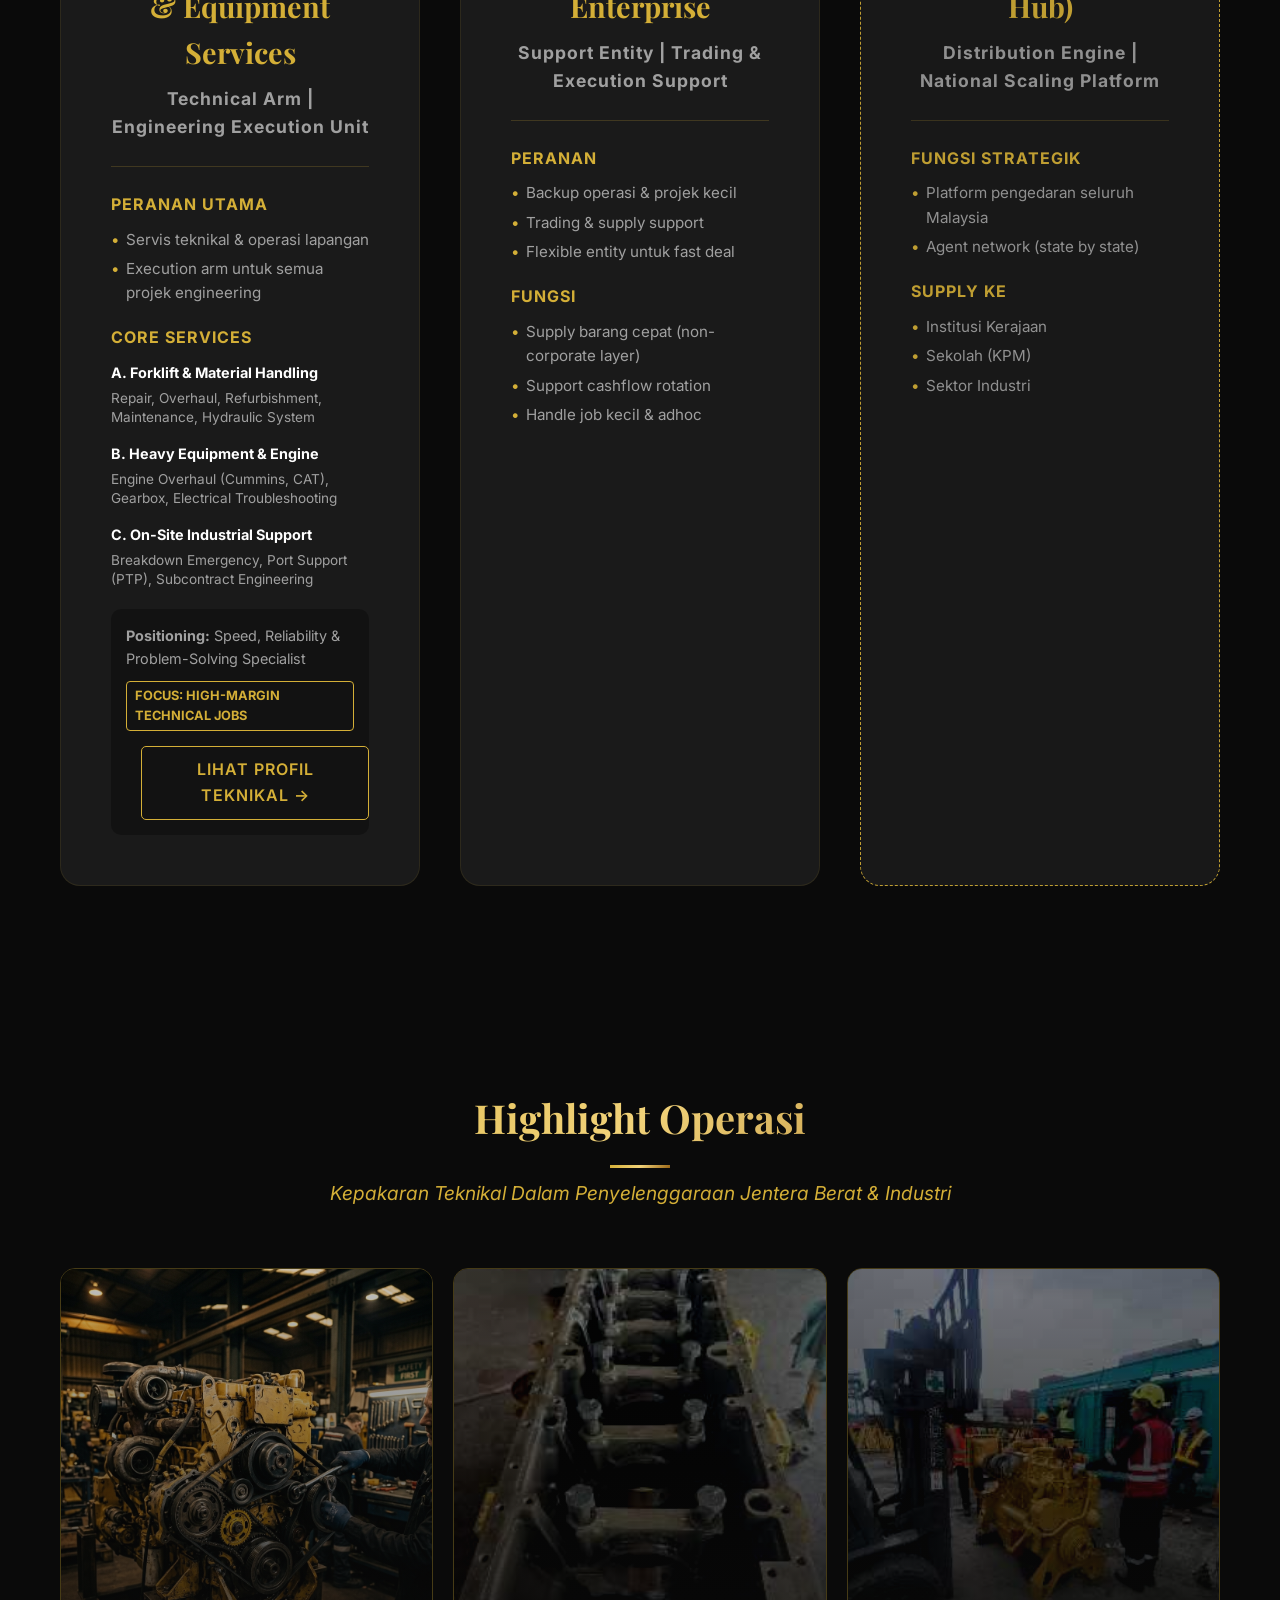
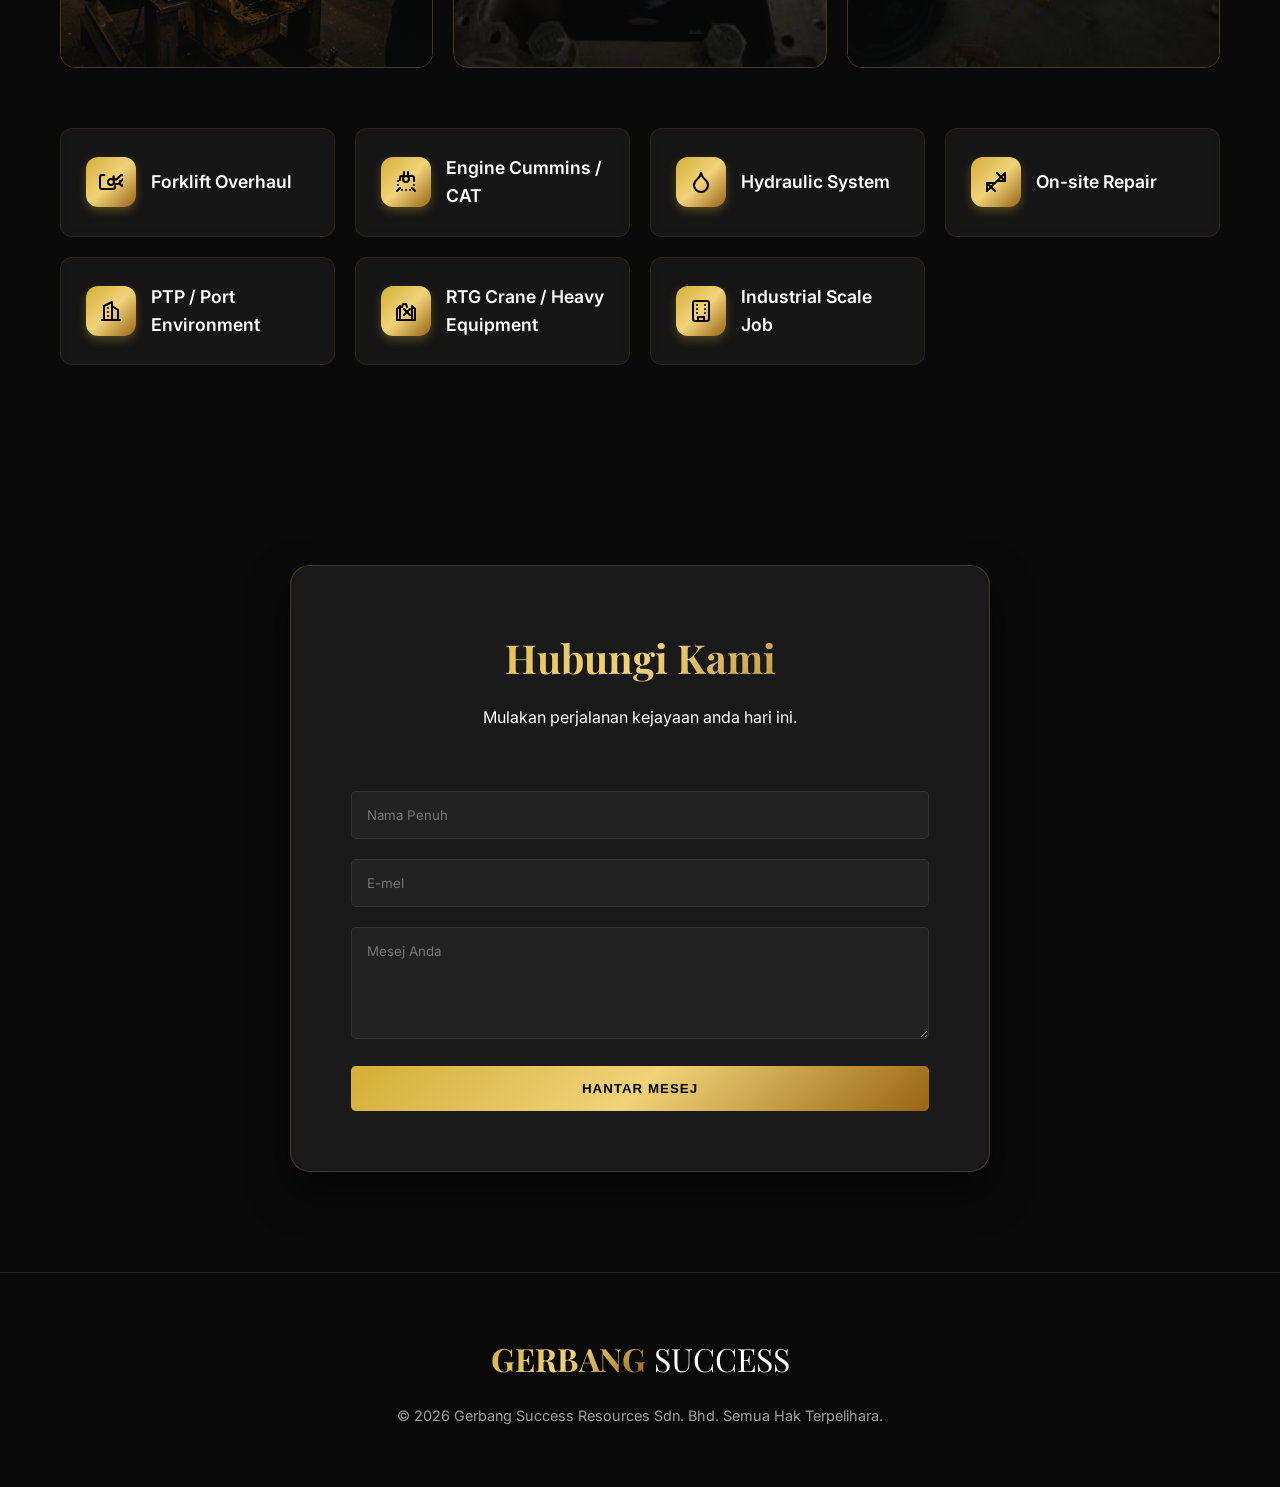
==== commit e5a4785e: "Create dedicated page for Universal Forklift & Equipment Services and link it from home" ====
--- a/index.html
+++ b/index.html
@@ -158,7 +158,7 @@
                 <div class="divider"></div>
             </div>
             <div class="subsidiary-grid">
-                <div class="sub-card">
+                <div class="sub-card" onclick="window.location.href='universal-forklift.html'" style="cursor: pointer;">
                     <div class="sub-logo-img">
                         <img src="forklift_logo.png" alt="Universal Forklift Logo">
                     </div>
@@ -194,7 +194,8 @@
                         
                         <div class="sub-positioning">
                             <p><strong>Positioning:</strong> Speed, Reliability & Problem-Solving Specialist</p>
-                            <span class="focus-badge">Focus: High-margin technical jobs + Subcontract scaling</span>
+                            <span class="focus-badge" style="margin-bottom: 15px; display: inline-block;">Focus: High-margin technical jobs</span>
+                            <a href="universal-forklift.html" class="btn btn-secondary" style="display: block; width: 100%; text-align: center; padding: 10px;">Lihat Profil Teknikal →</a>
                         </div>
                     </div>
                 </div>
